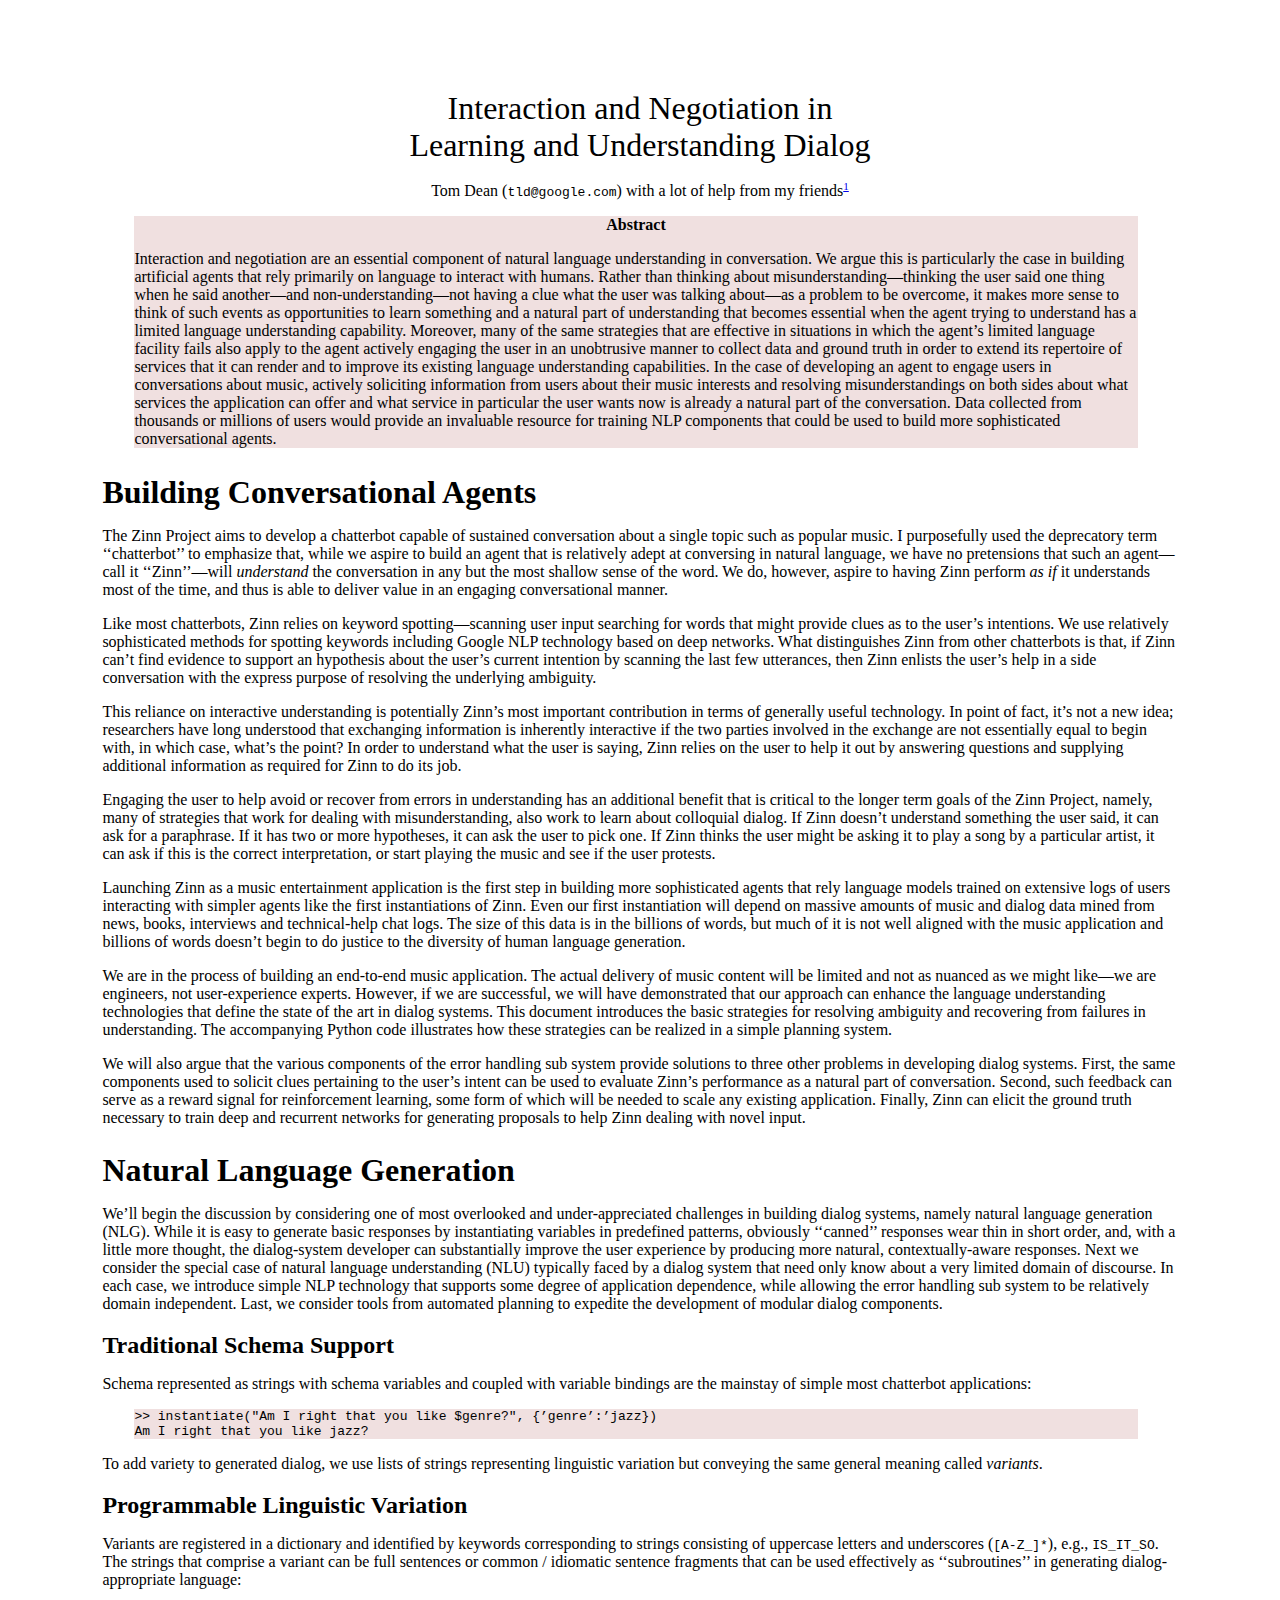
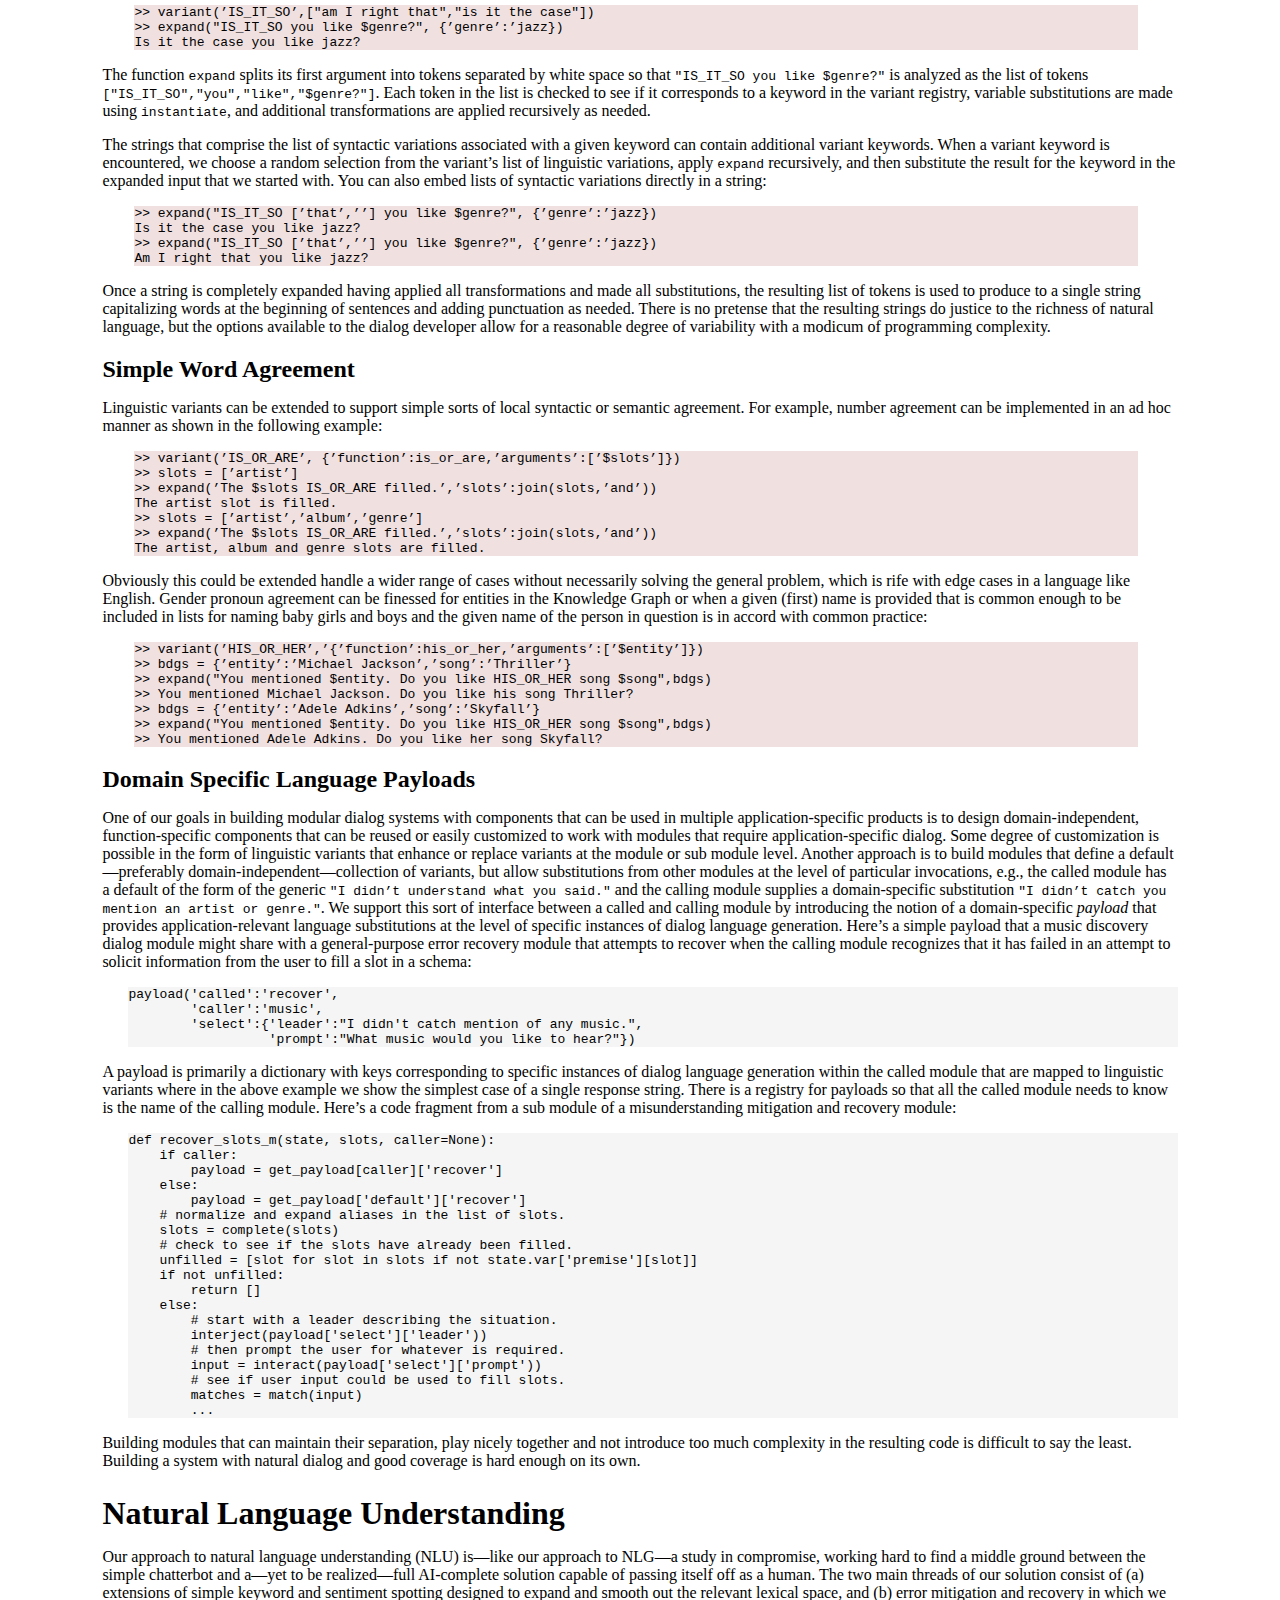
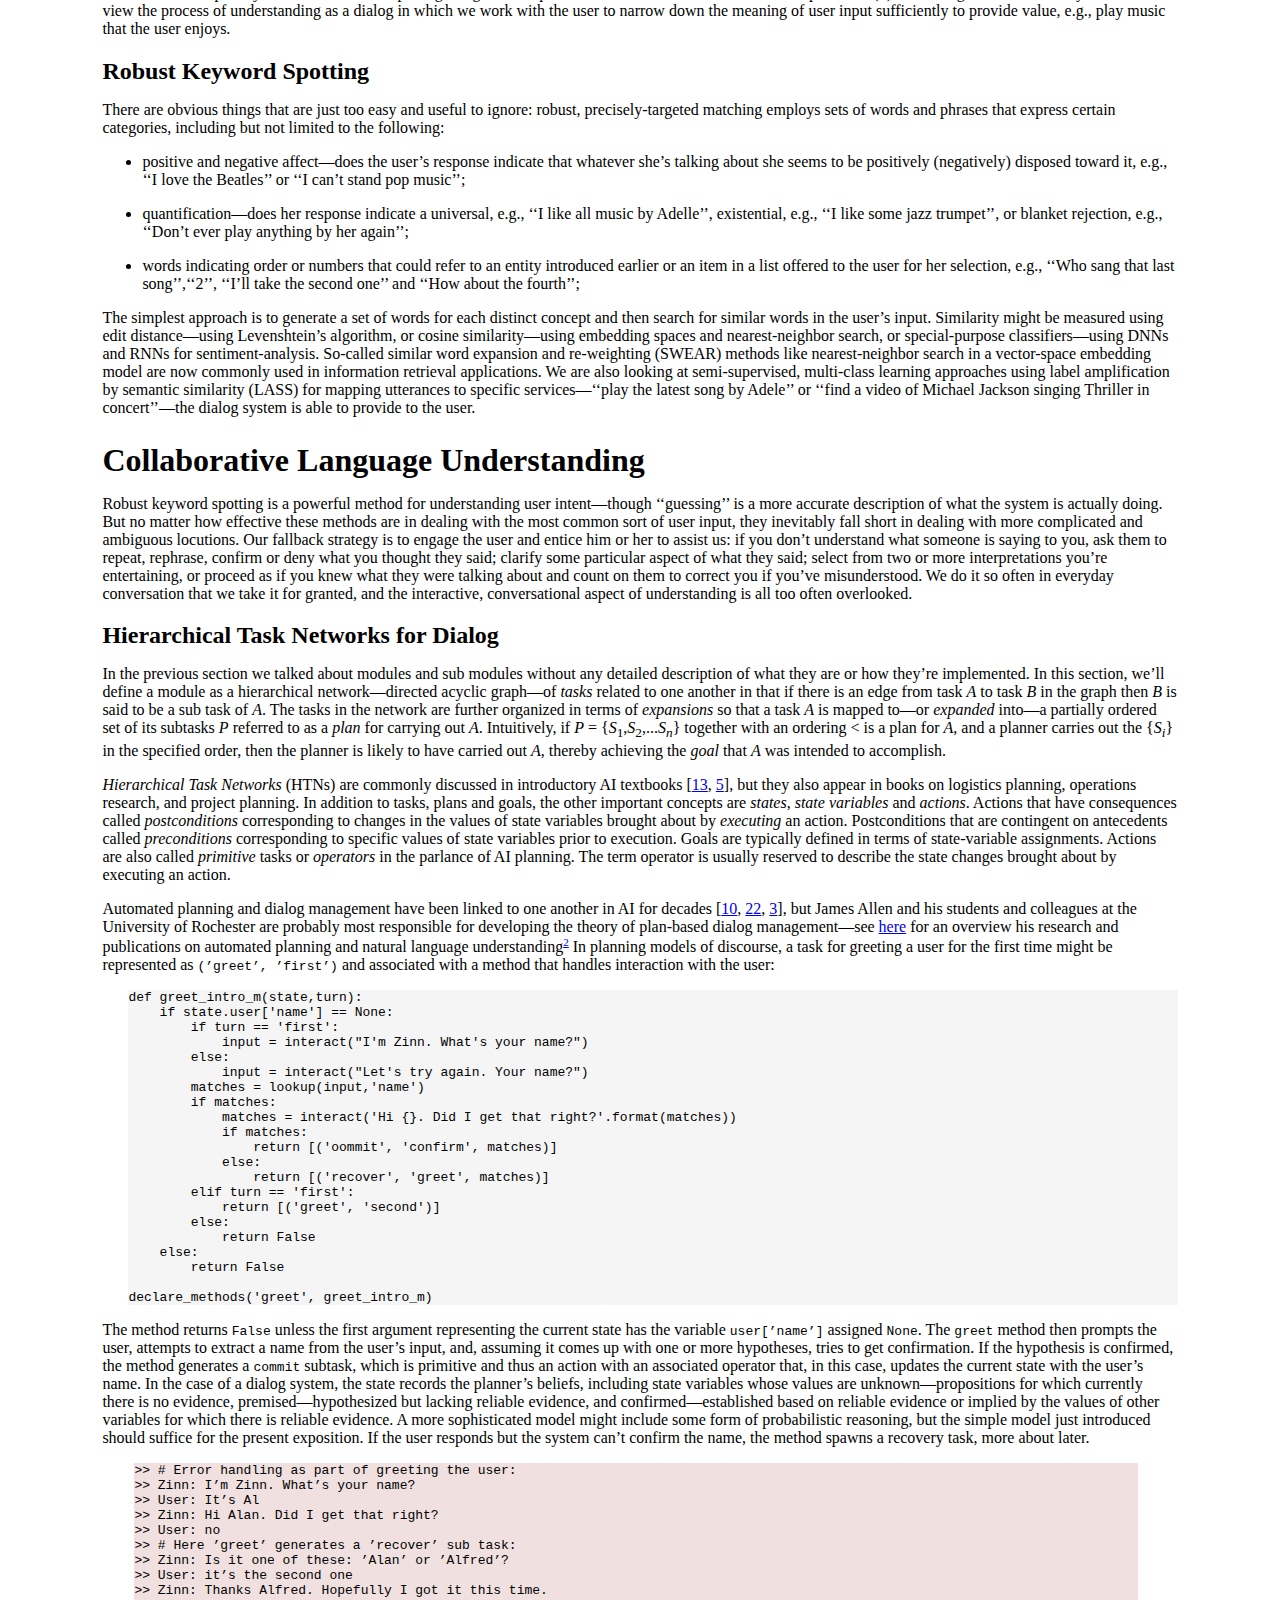
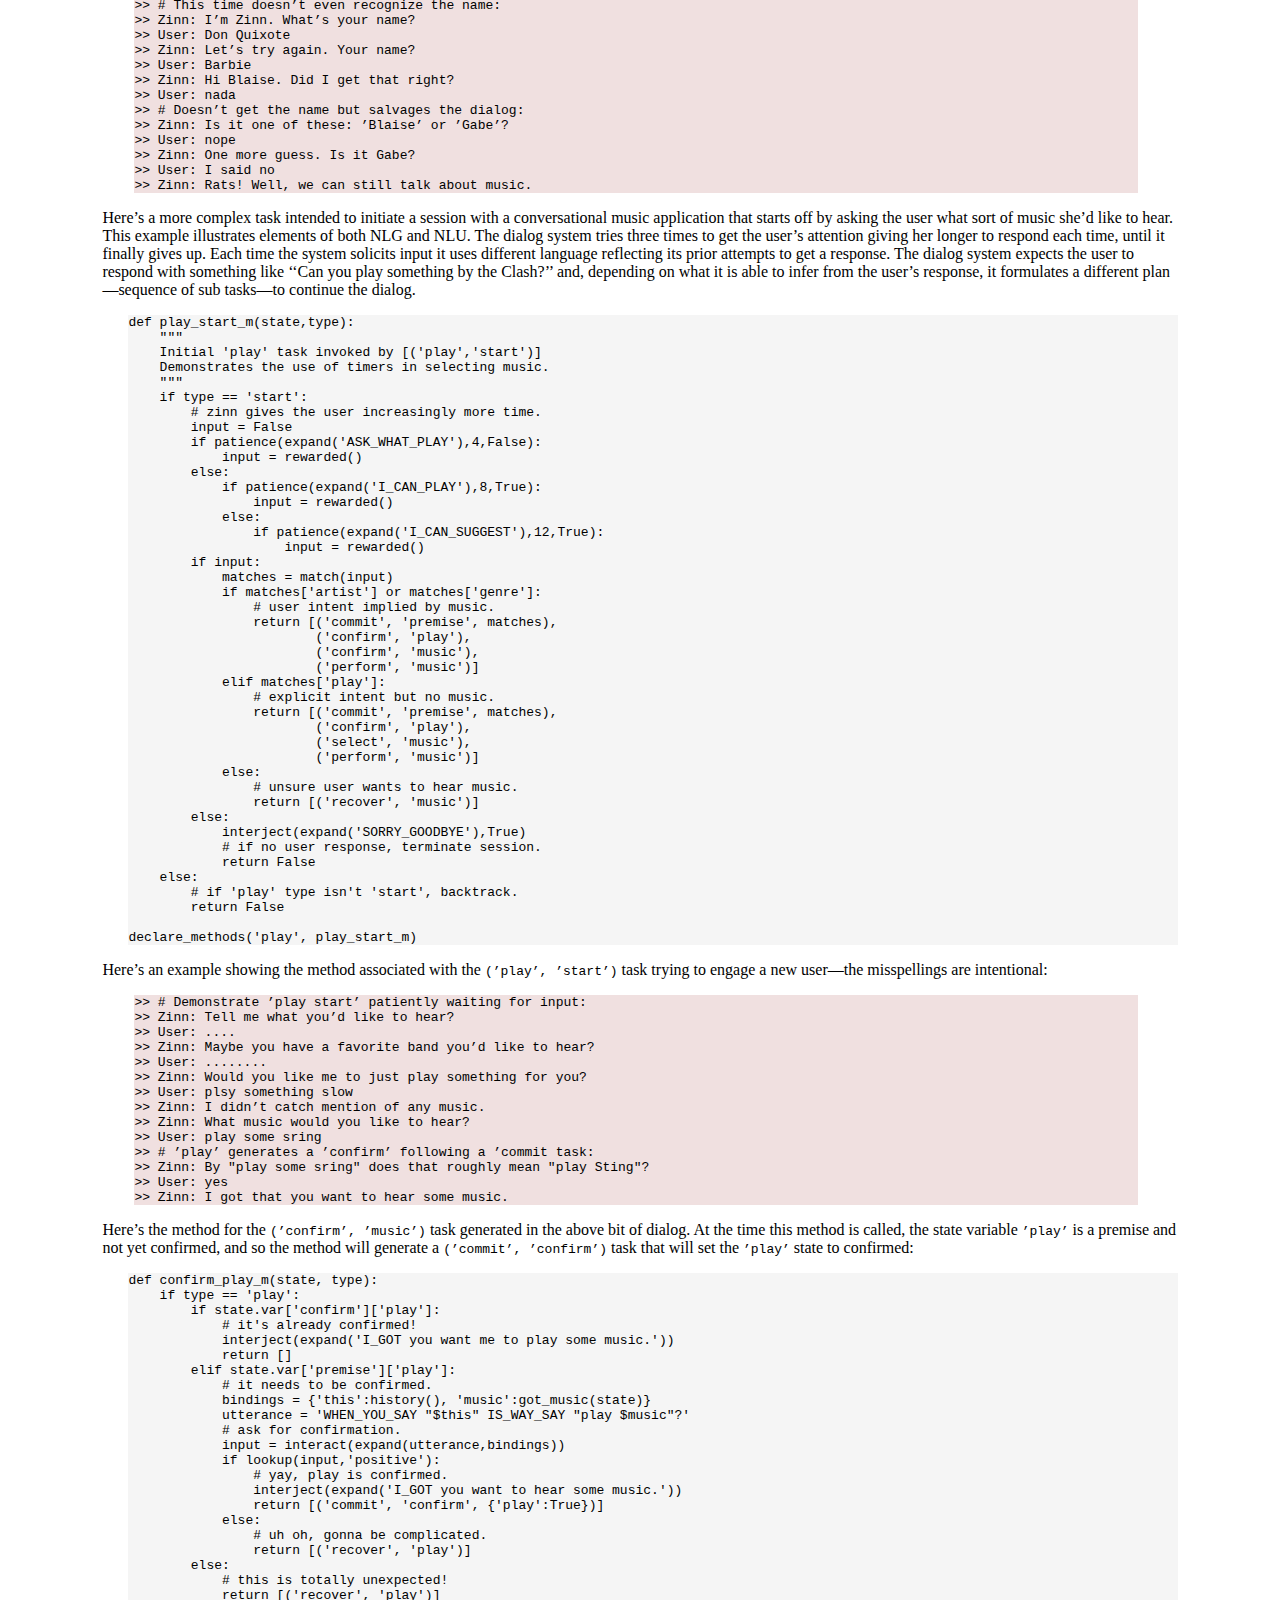
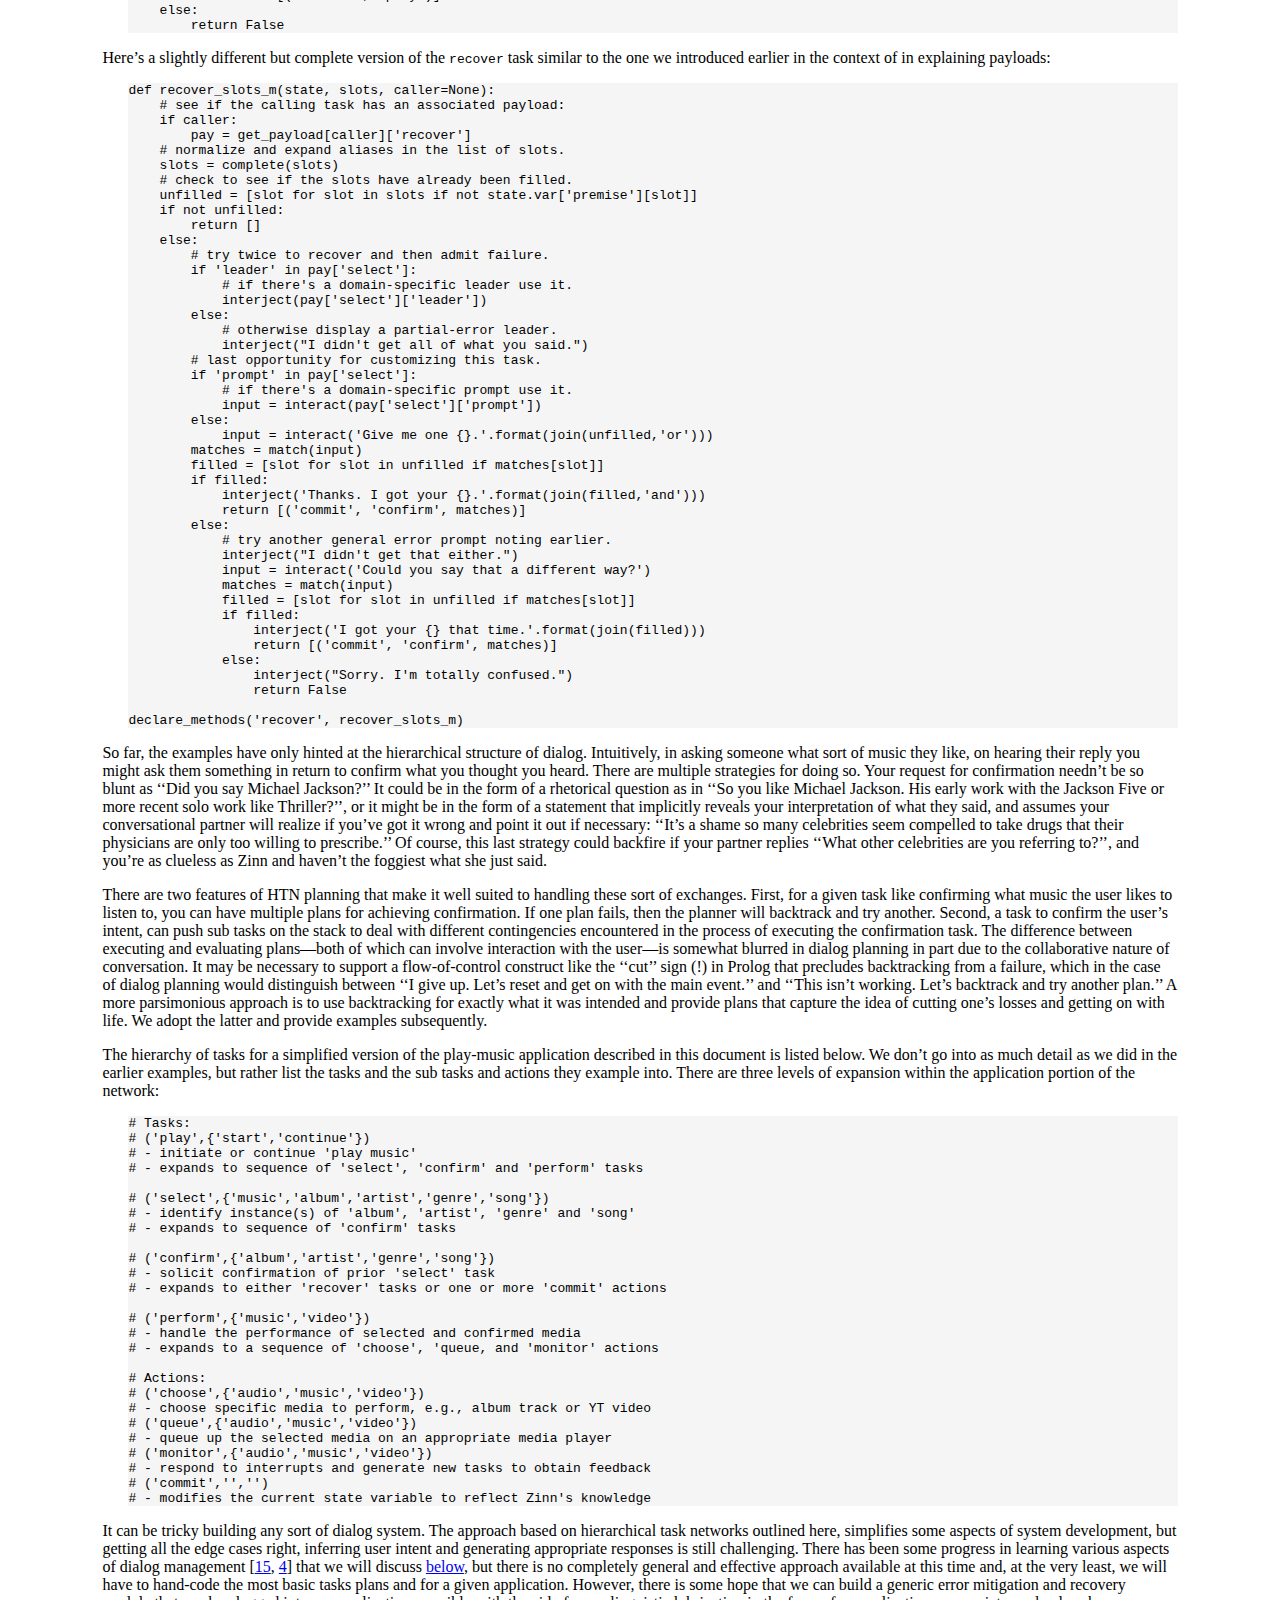
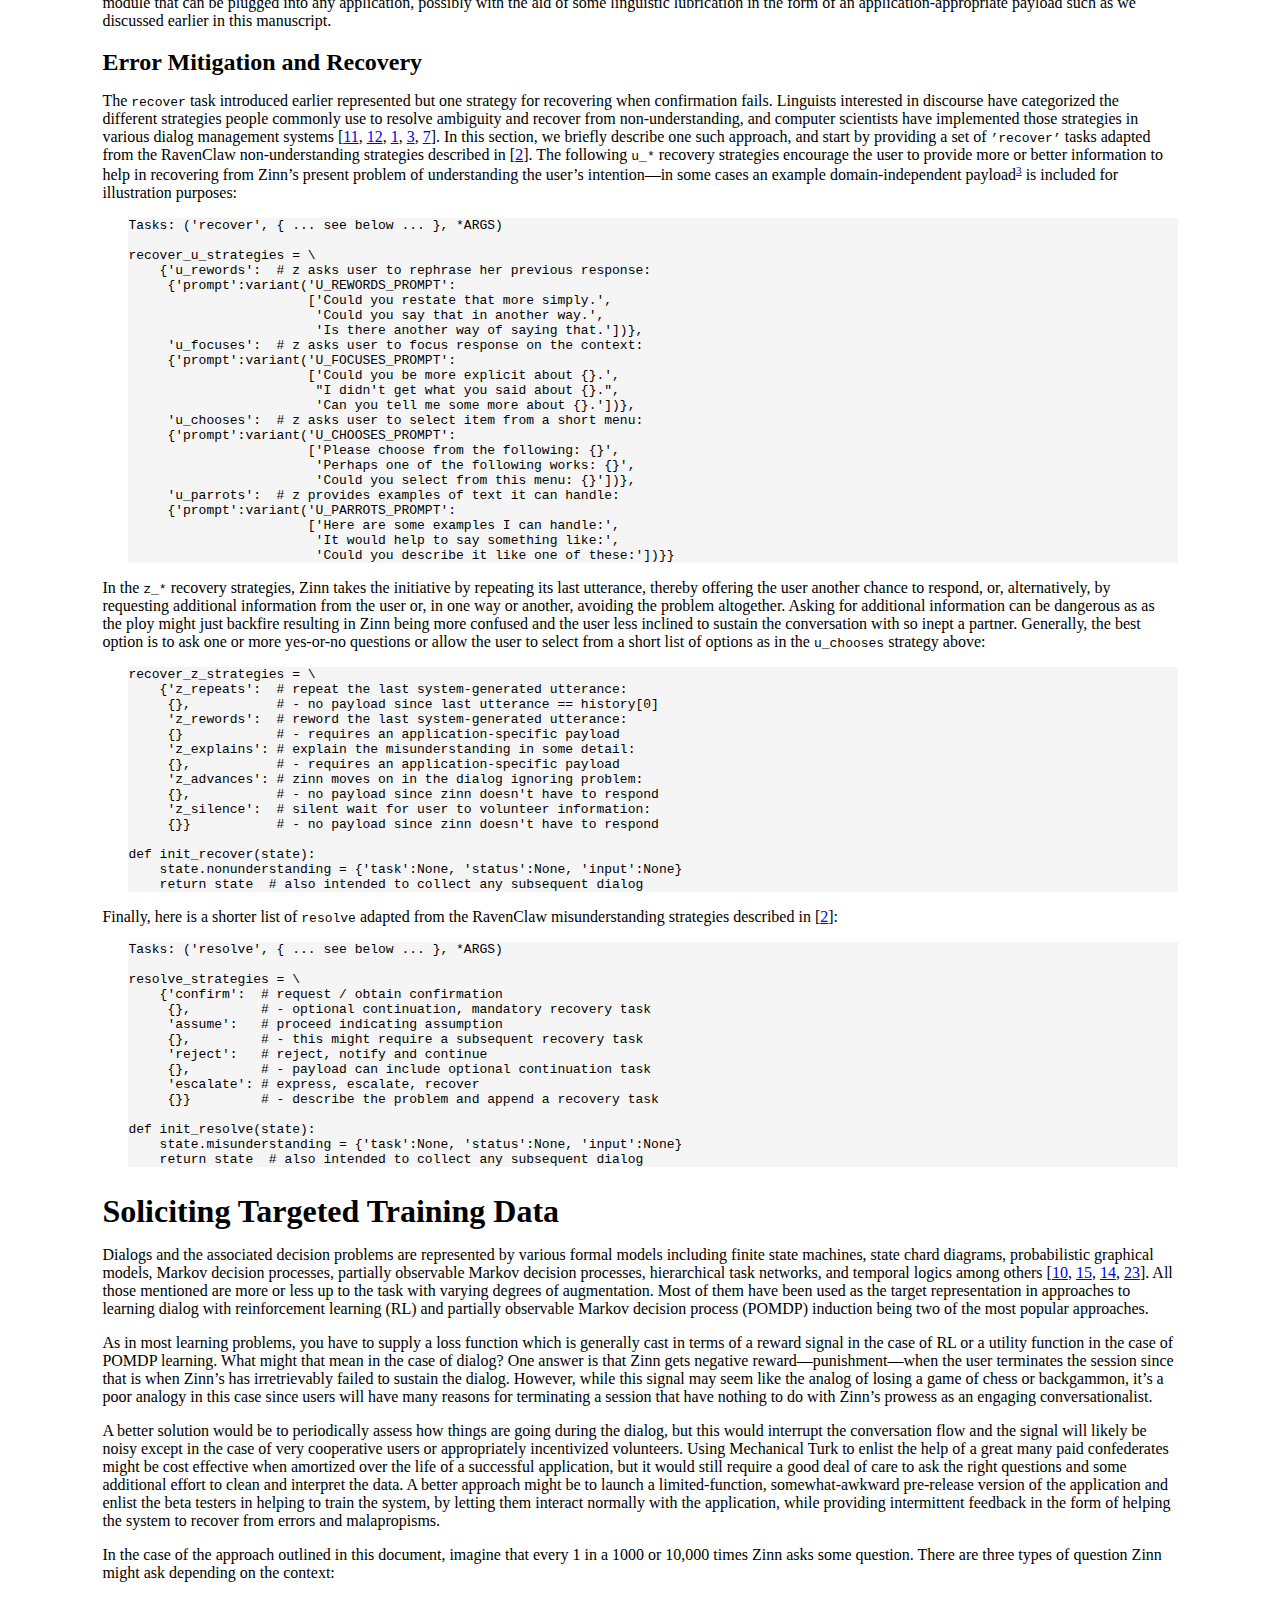
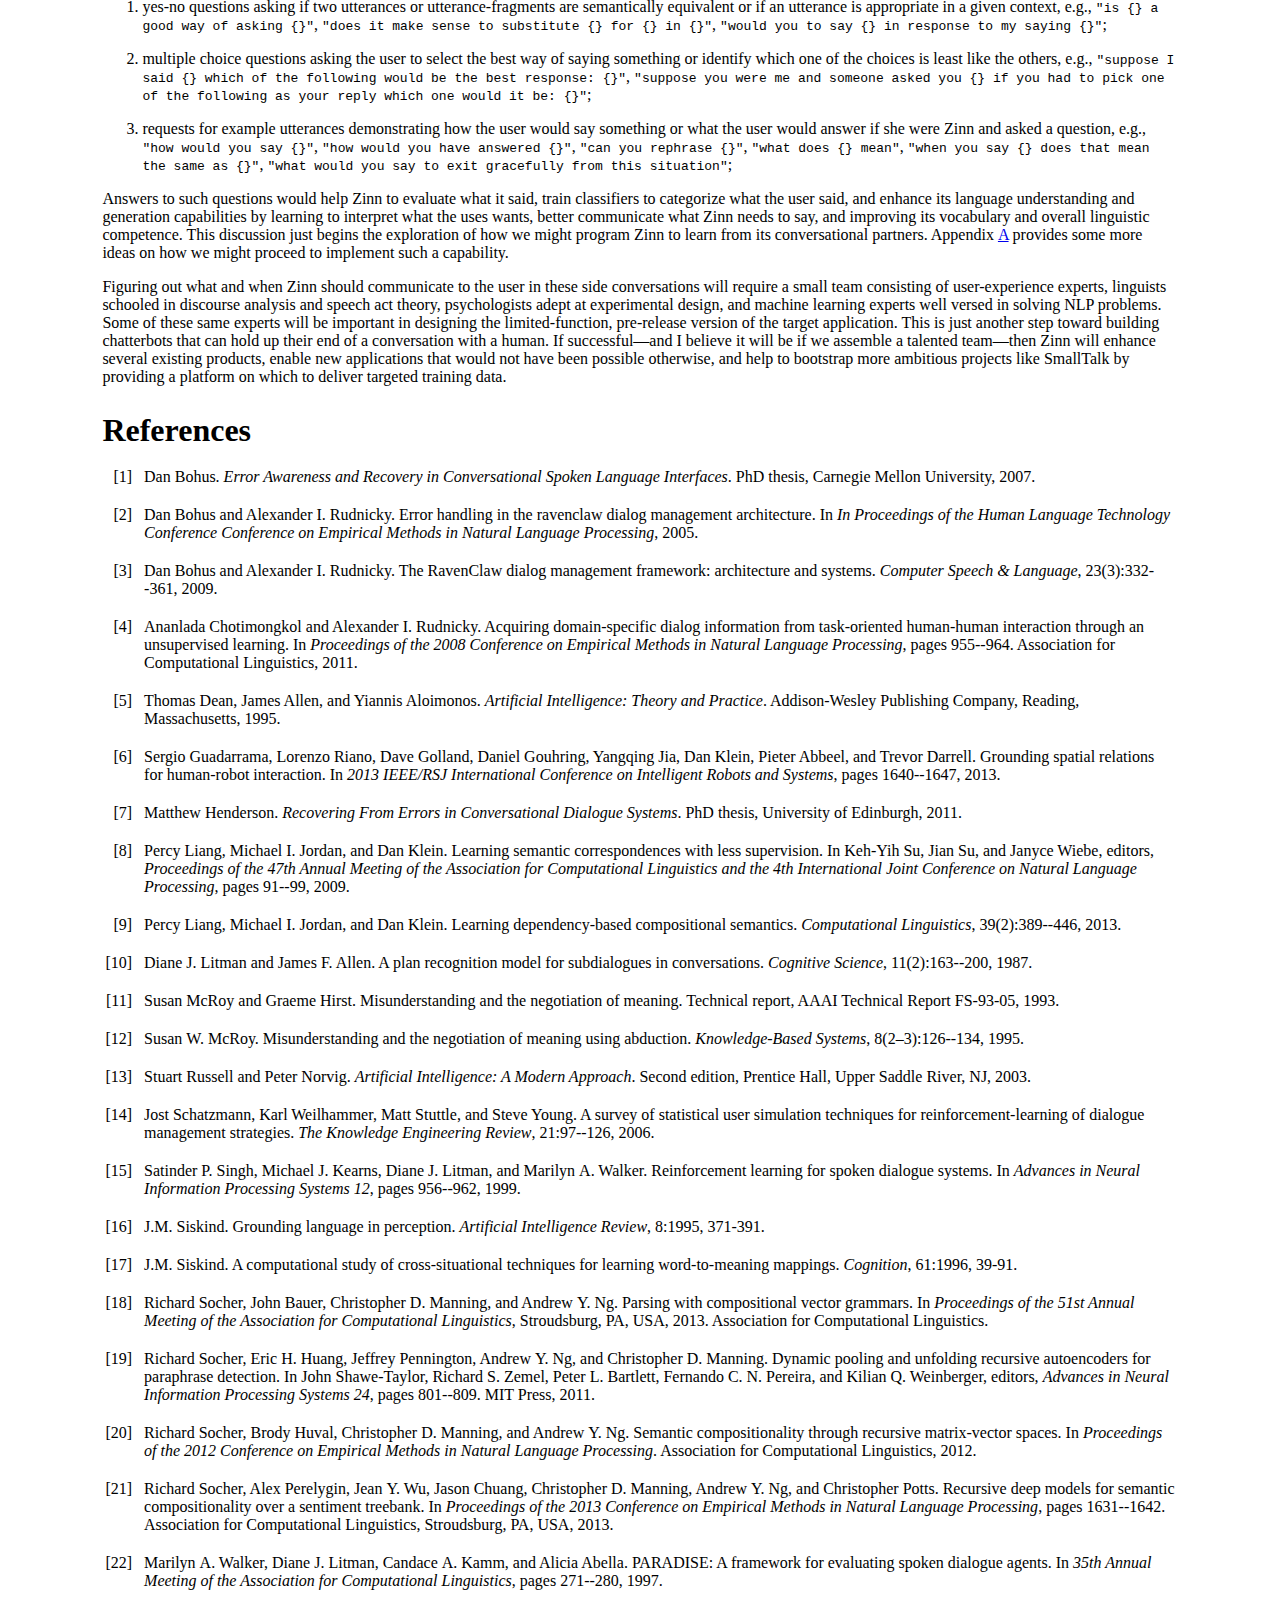
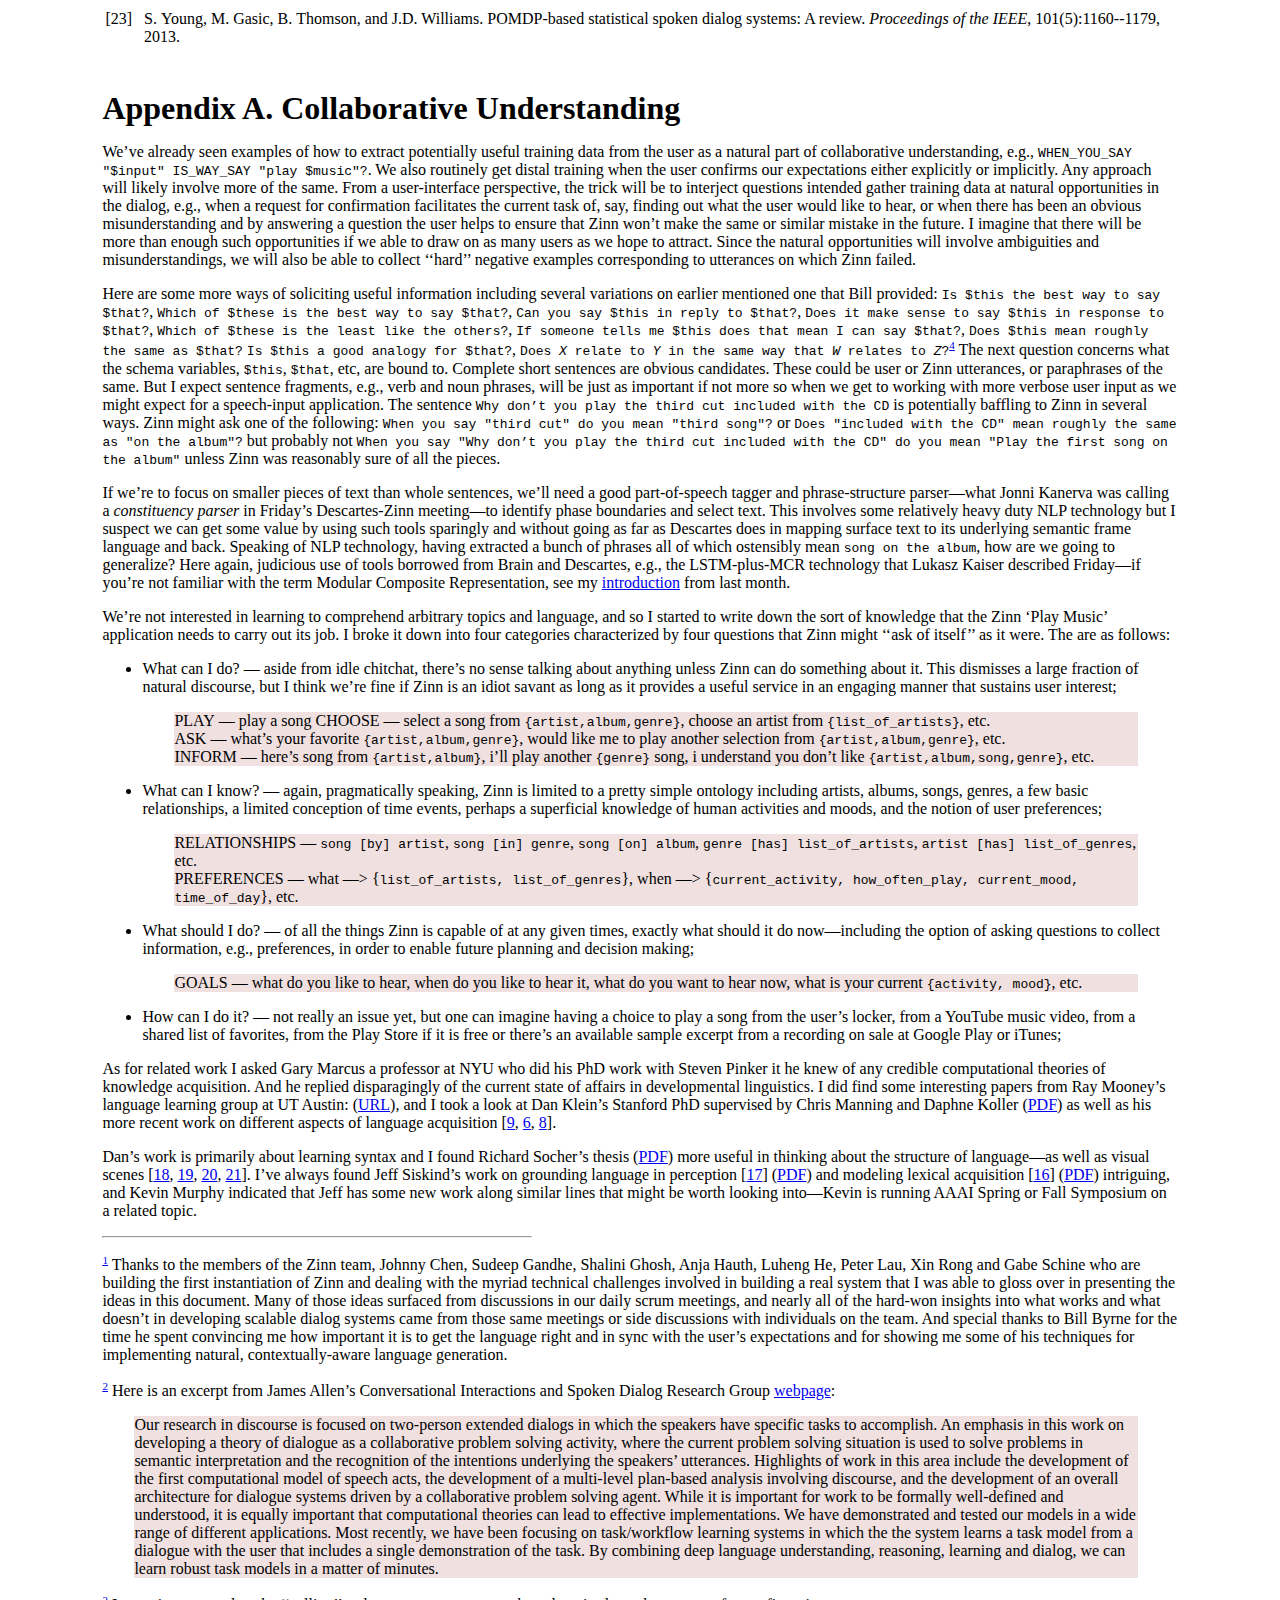
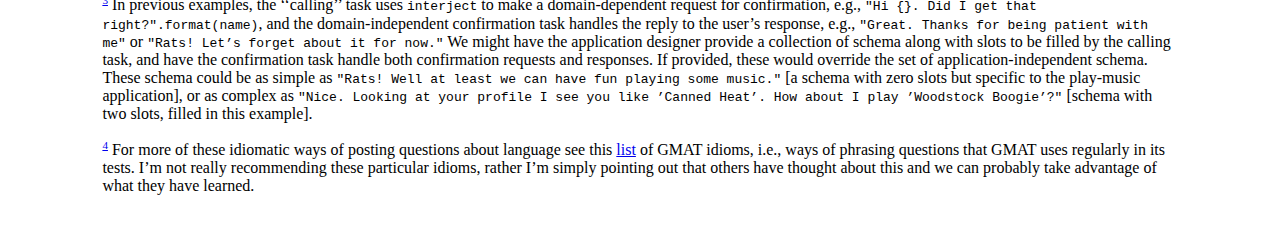
==== zanax_DOC.dir/index.html @ 30753ba1 "updating documentation files" ====
<!doctype html public "-//W3C//DTD HTML 4.01 Transitional//EN" "http://www.w3.org/TR/html4/loose.dtd">
<html>
<!--

Generated from index.tex by tex2page, v 20130325
(running on Racket 5.92, :unix), 
(c) Dorai Sitaram, 
http://www.ccs.neu.edu/~dorai/tex2page/index.html

-->
<head>
<meta http-equiv="content-type" content="text/html; charset=UTF-8">
<title>
Interaction and Negotiation inLearning and Understanding Dialog
</title>
<link rel="stylesheet" type="text/css" href="index.css" title=default>
<meta name=robots content="index,follow">
</head>
<body>
<div id=slidetitle>
<div align=right class=navigation></div>
<p>


</p>
<p>
</p>
<p>


</p>
<p>
</p>
<p>
</p>
<p>



</p>
<p>









</p>
<p>



</p>
<p>




</p>
<p>



</p>
<p>
<script src="http://www.apple.com/library/quicktime/scripts/ac_quicktime.js" 
   language="JavaScript" type="text/javascript"></script>
<script src="http://www.apple.com/library/quicktime/scripts/qtp_library.js"
   language="JavaScript" type="text/javascript"></script>
</p>
<p>
</p>
<p>
</p>
<p>
</p>
<p>
</p>
<p>
</p>
<p>
</p>
<h1 class=title>Interaction and Negotiation in<br>Learning and Understanding Dialog</h1>
<p></p>
<div align=center>
Tom Dean (<tt>tld@google.com</tt>) with a lot of help from my friends<a name="node_call_footnote_Temp_1"></a><sup><small><a href="#node_footnote_Temp_1">1</a></small></sup><p></p>
</div>
<p></p>
<p>
</p>
<blockquote><div align=center>&nbsp;<strong>Abstract</strong>&nbsp;</div>
<p>
Interaction and negotiation are an essential component of natural language understanding in conversation. We argue this is particularly the case in building artificial agents that rely primarily on language to interact with humans. Rather than thinking about misunderstanding&#8212;thinking the user said one thing when he said another&#8212;and non-understanding&#8212;not having a clue what the user was talking about&#8212;as a problem to be overcome, it makes more sense to think of such events as opportunities to learn something and a natural part of understanding that becomes essential when the agent trying to understand has a limited language understanding capability. Moreover, many of the same strategies that are effective in situations in which the agent&rsquo;s limited language facility fails also apply to the agent actively engaging the user in an unobtrusive manner to collect data and ground truth in order to extend its repertoire of services that it can render and to improve its existing language understanding capabilities. In the case of developing an agent to engage users in conversations about music, actively soliciting information from users about their music interests and resolving misunderstandings on both sides about what services the application can offer and what service in particular the user wants now is already a natural part of the conversation. Data collected from thousands or millions of users would provide an invaluable resource for training NLP components that could be used to build more sophisticated conversational agents.
</p>
</blockquote><p>
</p>
<a name="node_sec_Temp_2"></a>
<h1 class=section>Building Conversational Agents</h1>
<p>The Zinn Project aims to develop a chatterbot capable of sustained conversation about a single topic such as popular music. I purposefully used the deprecatory term &lsquo;&lsquo;chatterbot&rsquo;&rsquo; to emphasize that, while we aspire to build an agent that is relatively adept at conversing in natural language, we have no pretensions that such an agent&#8212;call it &lsquo;&lsquo;Zinn&rsquo;&rsquo;&#8212;will <i>understand</i> the conversation in any but the most shallow sense of the word. We do, however, aspire to having Zinn perform <i>as if</i> it understands most of the time, and thus is able to deliver value in an engaging conversational manner. </p>
<p>
Like most chatterbots, Zinn relies on keyword spotting&#8212;scanning user input searching for words that might provide clues as to the user&rsquo;s intentions.  We use relatively sophisticated methods for spotting keywords including Google NLP technology based on deep networks.  What distinguishes Zinn from other chatterbots is that, if Zinn can&rsquo;t find evidence to support an hypothesis about the user&rsquo;s current intention by scanning the last few utterances, then Zinn enlists the user&rsquo;s help in a side conversation with the express purpose of resolving the underlying ambiguity. </p>
<p>
This reliance on interactive understanding is potentially Zinn&rsquo;s most important contribution in terms of generally useful technology.  In point of fact, it&rsquo;s not a new idea; researchers have long understood that exchanging information is inherently interactive if the two parties involved in the exchange are not essentially equal to begin with, in which case, what&rsquo;s the point?  In order to understand what the user is saying, Zinn relies on the user to help it out by answering questions and supplying additional information as required for Zinn to do its job.  </p>
<p>
Engaging the user to help avoid or recover from errors in understanding has an additional benefit that is critical to the longer term goals of the Zinn Project, namely, many of strategies that work for dealing with misunderstanding, also work to learn about colloquial dialog. If Zinn doesn&rsquo;t understand something the user said, it can ask for a paraphrase. If it has two or more hypotheses, it can ask the user to pick one. If Zinn thinks the user might be asking it to play a song by a particular artist, it can ask if this is the correct interpretation, or start playing the music and see if the user protests.</p>
<p>
Launching Zinn as a music entertainment application is the first step in building more sophisticated agents that rely language models trained on extensive logs of users interacting with simpler agents like the first instantiations of Zinn. Even our first instantiation will depend on massive amounts of music and dialog data mined from news, books, interviews and technical-help chat logs. The size of this data is in the billions of words, but much of it is not well aligned with the music application and billions of words doesn&rsquo;t begin to do justice to the diversity of human language generation. </p>
<p>
We are in the process of building an end-to-end music application. The actual delivery of music content will be limited and not as nuanced as we might like&#8212;we are engineers, not user-experience experts. However, if we are successful, we will have demonstrated that our approach can enhance the language understanding technologies that define the state of the art in dialog systems. This document introduces the basic strategies for resolving ambiguity and recovering from failures in understanding. The accompanying Python code illustrates how these strategies can be realized in a simple planning system. </p>
<p>
We will also argue that the various components of the error handling sub system provide solutions to three other problems in developing dialog systems. First, the same components used to solicit clues pertaining to the user&rsquo;s intent can be used to evaluate Zinn&rsquo;s performance as a natural part of conversation. Second, such feedback can serve as a reward signal for reinforcement learning, some form of which will be needed to scale any existing application. Finally, Zinn can elicit the ground truth necessary to train deep and recurrent networks for generating proposals to help Zinn dealing with novel input.</p>
<p>
</p>
<a name="node_sec_Temp_3"></a>
<h1 class=section>Natural Language Generation</h1>
<p>We&rsquo;ll begin the discussion by considering one of most overlooked and under-appreciated challenges in building dialog systems, namely natural language generation (NLG). While it is easy to generate basic responses by instantiating variables in predefined patterns, obviously &lsquo;&lsquo;canned&rsquo;&rsquo; responses wear thin in short order, and, with a little more thought, the dialog-system developer can substantially improve the user experience by producing more natural, contextually-aware responses. Next we consider the special case of natural language understanding (NLU) typically faced by a dialog system that need only know about a very limited domain of discourse. In each case, we introduce simple NLP technology that supports some degree of application dependence, while allowing the error handling sub system to be relatively domain independent. Last, we consider tools from automated planning to expedite the development of modular dialog components. </p>
<p>
</p>
<a name="node_sec_Temp_4"></a>
<h2 class=section>Traditional Schema Support</h2>
<p>Schema represented as strings with schema variables and coupled with variable bindings are the mainstay of simple most chatterbot applications:</p>
<p>
</p>
<blockquote> <tt>&gt;&gt; instantiate(&quot;Am I right that you like $genre?&quot;, {&rsquo;genre&rsquo;:&rsquo;jazz})<br>
Am I right that you like jazz?<br>
</tt></blockquote><p>
To add variety to generated dialog, we use lists of strings representing linguistic variation but conveying the same general meaning called <i>variants</i>.</p>
<p>
</p>
<a name="node_sec_Temp_5"></a>
<h2 class=section>Programmable Linguistic Variation</h2>
<p>Variants are registered in a dictionary and identified by keywords corresponding to strings consisting of uppercase letters and underscores (<tt>[A-Z_]*</tt>), e.g., <tt>IS_IT_SO</tt>.
The strings that comprise a variant can be full sentences or common / idiomatic sentence fragments that can be used effectively as &lsquo;&lsquo;subroutines&rsquo;&rsquo; in generating dialog-appropriate language:</p>
<p>
</p>
<blockquote> <tt>&gt;&gt; variant(&rsquo;IS_IT_SO&rsquo;,[&quot;am I right that&quot;,&quot;is it the case&quot;])<br>
&gt;&gt; expand(&quot;IS_IT_SO you like $genre?&quot;, {&rsquo;genre&rsquo;:&rsquo;jazz})<br>
Is it the case you like jazz?<br>
</tt></blockquote><p>
The function <tt>expand</tt> splits its first argument into tokens separated by white space so that <tt>&quot;IS_IT_SO you like $genre?&quot;</tt> is analyzed as the list of tokens <tt>[&quot;IS_IT_SO&quot;,&quot;you&quot;,&quot;like&quot;,&quot;$genre?&quot;]</tt>. Each token in the list is checked to see if it corresponds to a keyword in the variant registry, variable substitutions are made using <tt>instantiate</tt>, and additional transformations are applied recursively as needed.</p>
<p>
The strings that comprise the list of syntactic variations associated with a given keyword can contain additional variant keywords. When a variant keyword is encountered, we choose a random selection from the variant&rsquo;s list of linguistic variations, apply <tt>expand</tt> recursively, and then substitute the result for the keyword in the expanded input that we started with.  You can also embed lists of syntactic variations directly in a string:</p>
<p>
</p>
<blockquote> <tt>&gt;&gt; expand(&quot;IS_IT_SO [&rsquo;that&rsquo;,&rsquo;&rsquo;] you like $genre?&quot;, {&rsquo;genre&rsquo;:&rsquo;jazz})<br>
Is it the case you like jazz?<br>
&gt;&gt; expand(&quot;IS_IT_SO [&rsquo;that&rsquo;,&rsquo;&rsquo;] you like $genre?&quot;, {&rsquo;genre&rsquo;:&rsquo;jazz})<br>
Am I right that you like jazz?<br>
</tt></blockquote><p>
Once a string is completely expanded having applied all transformations and made all substitutions, the resulting list of tokens is used to produce to a single string capitalizing words at the beginning of sentences and adding punctuation as needed. 
There is no pretense that the resulting strings do justice to the richness of natural language, but the options available to the dialog developer allow for a reasonable degree of variability with a modicum of programming complexity. </p>
<p>
</p>
<a name="node_sec_Temp_6"></a>
<h2 class=section>Simple Word Agreement</h2>
<p>Linguistic variants can be extended to support simple sorts of local syntactic or semantic agreement. For example, number agreement can be implemented in an ad hoc manner as shown in the following example:</p>
<p>
</p>
<blockquote> <tt>&gt;&gt; variant(&rsquo;IS_OR_ARE&rsquo;, {&rsquo;function&rsquo;:is_or_are,&rsquo;arguments&rsquo;:[&rsquo;$slots&rsquo;]})<br>
&gt;&gt; slots = [&rsquo;artist&rsquo;]<br>
&gt;&gt; expand(&rsquo;The $slots IS_OR_ARE filled.&rsquo;,&rsquo;slots&rsquo;:join(slots,&rsquo;and&rsquo;))<br>
The artist slot is filled.<br>
&gt;&gt; slots = [&rsquo;artist&rsquo;,&rsquo;album&rsquo;,&rsquo;genre&rsquo;]<br>
&gt;&gt; expand(&rsquo;The $slots IS_OR_ARE filled.&rsquo;,&rsquo;slots&rsquo;:join(slots,&rsquo;and&rsquo;))<br>
The artist, album and genre slots are filled.<br>
</tt></blockquote><p>
Obviously this could be extended handle a wider range of cases without necessarily solving the general problem, which is rife with edge cases in a language like English. Gender pronoun agreement can be finessed for entities in the Knowledge Graph or when a given (first) name is provided that is common enough to be included in lists for naming baby girls and boys and the given name of the person in question is in accord with common practice:</p>
<p>
</p>
<blockquote> <tt>&gt;&gt; variant(&rsquo;HIS_OR_HER&rsquo;,&rsquo;{&rsquo;function&rsquo;:his_or_her,&rsquo;arguments&rsquo;:[&rsquo;$entity&rsquo;]})<br>
&gt;&gt; bdgs = {&rsquo;entity&rsquo;:&rsquo;Michael Jackson&rsquo;,&rsquo;song&rsquo;:&rsquo;Thriller&rsquo;}<br>
&gt;&gt; expand(&quot;You mentioned $entity. Do you like HIS_OR_HER song $song&quot;,bdgs)<br>
&gt;&gt; You mentioned Michael Jackson. Do you like his song Thriller?<br>
&gt;&gt; bdgs = {&rsquo;entity&rsquo;:&rsquo;Adele Adkins&rsquo;,&rsquo;song&rsquo;:&rsquo;Skyfall&rsquo;}<br>
&gt;&gt; expand(&quot;You mentioned $entity. Do you like HIS_OR_HER song $song&quot;,bdgs)<br>
&gt;&gt; You mentioned Adele Adkins. Do you like her song Skyfall?<br>
</tt></blockquote><p>
</p>
<a name="node_sec_Temp_7"></a>
<h2 class=section>Domain Specific Language Payloads</h2>
<p>One of our goals in building modular dialog systems with components that can be used in multiple application-specific products is to design domain-independent, function-specific components that can be reused or easily customized to work with modules that require application-specific dialog.  Some degree of customization is possible in the form of linguistic variants that enhance or replace variants at the module or sub module level. Another approach is to build modules that define a default&#8212;preferably domain-independent&#8212;collection of variants, but allow substitutions from other modules at the level of particular invocations, e.g., the called module has a default of the form of the generic <tt>&quot;I didn&rsquo;t understand what you said.&quot;</tt> and the calling module supplies a domain-specific substitution <tt>&quot;I didn&rsquo;t catch you mention an artist or genre.&quot;</tt>.
We support this sort of interface between a called and calling module by introducing the notion of a domain-specific <i>payload</i> that provides application-relevant language substitutions at the level of specific instances of dialog language generation. Here&rsquo;s a simple payload that a music discovery dialog module might share with a general-purpose error recovery module that attempts to recover when the calling module recognizes that it has failed in an attempt to solicit information from the user to fill a slot in a schema: 
</p>
<pre class=verbatim>payload('called':'recover',
        'caller':'music',
        'select':{'leader':&quot;I didn't catch mention of any music.&quot;,
                  'prompt':&quot;What music would you like to hear?&quot;})
</pre><p>
A payload is primarily a dictionary with keys corresponding to specific instances of dialog language generation within the called module that are mapped to linguistic variants where in the above example we show the simplest case of a single response string. There is a registry for payloads so that all the called module needs to know is the name of the calling module. Here&rsquo;s a code fragment from a sub module of a misunderstanding mitigation and recovery module:
</p>
<pre class=verbatim>def recover_slots_m(state, slots, caller=None):
    if caller:
        payload = get_payload[caller]['recover']
    else:
        payload = get_payload['default']['recover']
    # normalize and expand aliases in the list of slots.
    slots = complete(slots)
    # check to see if the slots have already been filled. 
    unfilled = [slot for slot in slots if not state.var['premise'][slot]]
    if not unfilled:
        return []
    else:
        # start with a leader describing the situation.
        interject(payload['select']['leader'))
        # then prompt the user for whatever is required.
        input = interact(payload['select']['prompt'))
        # see if user input could be used to fill slots.
        matches = match(input)
        ...
</pre><p>
Building modules that can maintain their separation, play nicely together and not introduce too much complexity in the resulting code is difficult to say the least. Building a system with natural dialog and good coverage is hard enough on its own. </p>
<p>
</p>
<a name="node_sec_Temp_8"></a>
<h1 class=section>Natural Language Understanding</h1>
<p>Our approach to natural language understanding (NLU) is&#8212;like our approach to NLG&#8212;a study in compromise, working hard to find a middle ground between the simple chatterbot and a&#8212;yet to be realized&#8212;full AI-complete solution capable of passing itself off as a human. The two main threads of our solution consist of (a) extensions of simple keyword and sentiment spotting designed to expand and smooth out the relevant lexical space, and (b) error mitigation and recovery in which we view the process of understanding as a dialog in which we work with the user to narrow down the meaning of user input sufficiently to provide value, e.g., play music that the user enjoys.</p>
<p>
</p>
<a name="node_sec_Temp_9"></a>
<h2 class=section>Robust Keyword Spotting</h2>
<p>There are obvious things that are just too easy and useful to ignore: robust, precisely-targeted matching employs sets of words and phrases that express certain categories, including but not limited to the following:
</p>
<ul>
<li><p>positive and negative affect&#8212;does the user&rsquo;s response indicate that whatever she&rsquo;s talking about she seems to be positively (negatively) disposed toward it, e.g., &lsquo;&lsquo;I love the Beatles&rsquo;&rsquo; or &lsquo;&lsquo;I can&rsquo;t stand pop music&rsquo;&rsquo;;
</p>
<li><p>quantification&#8212;does her response indicate a universal, e.g., &lsquo;&lsquo;I like all music by Adelle&rsquo;&rsquo;, existential, e.g., &lsquo;&lsquo;I like some jazz trumpet&rsquo;&rsquo;, or blanket rejection, e.g., &lsquo;&lsquo;Don&rsquo;t ever play anything by her again&rsquo;&rsquo;;
</p>
<li><p>words indicating order or numbers that could refer to an entity introduced earlier or an item in a list offered to the user for her selection, e.g., &lsquo;&lsquo;Who sang that last song&rsquo;&rsquo;,&lsquo;&lsquo;2&rsquo;&rsquo;, &lsquo;&lsquo;I&rsquo;ll take the second one&rsquo;&rsquo; and &lsquo;&lsquo;How about the fourth&rsquo;&rsquo;;
</p>
</ul><p>
The simplest approach is to generate a set of words for each distinct concept and then search for similar words in the user&rsquo;s input. Similarity might be measured using edit distance&#8212;using Levenshtein&rsquo;s algorithm, or cosine similarity&#8212;using embedding spaces and nearest-neighbor search, or special-purpose classifiers&#8212;using DNNs and RNNs for sentiment-analysis. So-called similar word expansion and re-weighting (SWEAR) methods like nearest-neighbor search in a vector-space embedding model are now commonly used in information retrieval applications. We are also looking at semi-supervised, multi-class learning approaches using label amplification by semantic similarity (LASS) for mapping utterances to specific services&#8212;&lsquo;&lsquo;play the latest song by Adele&rsquo;&rsquo; or &lsquo;&lsquo;find a video of Michael Jackson singing Thriller in concert&rsquo;&rsquo;&#8212;the dialog system is able to provide to the user. </p>
<p>
</p>
<a name="node_sec_Temp_10"></a>
<h1 class=section>Collaborative Language Understanding</h1>
<p>Robust keyword spotting is a powerful method for understanding user intent&#8212;though &lsquo;&lsquo;guessing&rsquo;&rsquo; is a more accurate description of what the system is actually doing. But no matter how effective these methods are in dealing with the most common sort of user input, they inevitably fall short in dealing with more complicated and ambiguous locutions. Our fallback strategy is to engage the user and entice him or her to assist us: if you don&rsquo;t understand what someone is saying to you, ask them to repeat, rephrase, confirm or deny what you thought they said; clarify some particular aspect of what they said; select from two or more interpretations you&rsquo;re entertaining, or proceed as if you knew what they were talking about and count on them to correct you if you&rsquo;ve misunderstood. We do it so often in everyday conversation that we take it for granted, and the interactive, conversational aspect of understanding is all too often overlooked.</p>
<p>
</p>
<a name="node_sec_Temp_11"></a>
<h2 class=section>Hierarchical Task Networks for Dialog</h2>
<p>In the previous section we talked about modules and sub modules without any detailed description of what they are or how they&rsquo;re implemented. In this section, we&rsquo;ll define a module as a hierarchical network&#8212;directed acyclic graph&#8212;of <i>tasks</i> related to one another in that if there is an edge from task <em>A</em> to task <em>B</em> in the graph then <em>B</em> is said to be a sub task of <em>A</em>. The tasks in the network are further organized in terms of <i>expansions</i> so that a task <em>A</em> is mapped to&#8212;or <i>expanded</i> into&#8212;a partially ordered set of its subtasks <em>P</em> referred to as a <i>plan</i> for carrying out <em>A</em>. Intuitively, if <em>P</em>  =  {<em>S</em><sub>1</sub>,<em>S</em><sub>2</sub>,...<em>S</em><sub><em>n</em></sub>} together with an ordering &lt; is a plan for <em>A</em>, and a planner carries out the {<em>S</em><sub><em>i</em></sub>} in the specified order, then the planner is likely to have carried out <em>A</em>, thereby achieving the <i>goal</i> that <em>A</em> was intended to accomplish.  </p>
<p>
<i>Hierarchical Task Networks</i> (HTNs) are commonly discussed in introductory AI textbooks&nbsp;[<a href="#node_bib_13">13</a>,&nbsp;<a href="#node_bib_5">5</a>], but they also appear in books on logistics planning, operations research, and project planning. In addition to tasks, plans and goals, the other important concepts are <i>states</i>, <i>state variables</i> and <i>actions</i>. Actions that have consequences called <i>postconditions</i> corresponding to changes in the values of state variables brought about by <i>executing</i> an action. Postconditions that are contingent on antecedents called <i>preconditions</i> corresponding to specific values of state variables prior to execution. Goals are typically defined in terms of state-variable assignments. Actions are also called <i>primitive</i> tasks or <i>operators</i> in the parlance of AI planning. The term operator is usually reserved to describe the state changes brought about by executing an action. </p>
<p>
Automated planning and dialog management have been linked to one another in AI for decades&nbsp;[<a href="#node_bib_10">10</a>,&nbsp;<a href="#node_bib_22">22</a>,&nbsp;<a href="#node_bib_3">3</a>], but James Allen and his students and colleagues at the University of Rochester are probably most responsible for developing the theory of plan-based dialog management&#8212;see&nbsp;<a href="http://www.cs.rochester.edu/~james/">here</a> for an overview his research and publications on automated planning and natural language understanding<a name="node_call_footnote_Temp_12"></a><sup><small><a href="#node_footnote_Temp_12">2</a></small></sup>
In planning models of discourse, a task for greeting a user for the first time might be represented as <tt>(&rsquo;greet&rsquo;, &rsquo;first&rsquo;)</tt> and associated with a method that handles interaction with the user:
<pre class=verbatim>def greet_intro_m(state,turn):
    if state.user['name'] == None:
        if turn == 'first':
            input = interact(&quot;I'm Zinn. What's your name?&quot;)
        else:
            input = interact(&quot;Let's try again. Your name?&quot;)
        matches = lookup(input,'name')
        if matches:
            matches = interact('Hi {}. Did I get that right?'.format(matches))
            if matches:
                return [('oommit', 'confirm', matches)]
            else:
                return [('recover', 'greet', matches)]
        elif turn == 'first':
            return [('greet', 'second')]
        else:
            return False
    else:
        return False

declare_methods('greet', greet_intro_m)
</pre><p>
The method returns <tt>False</tt> unless the first argument representing the current state has the variable <tt>user[&rsquo;name&rsquo;]</tt> assigned <tt>None</tt>. The <tt>greet</tt> method then prompts the user, attempts to extract a name from the user&rsquo;s input, and, assuming it comes up with one or more hypotheses, tries to get confirmation. If the hypothesis is confirmed, the method generates a <tt>commit</tt> subtask, which is primitive and thus an action with an associated operator that, in this case, updates the current state with the user&rsquo;s name. In the case of a dialog system, the state records the planner&rsquo;s beliefs, including state variables whose values are unknown&#8212;propositions for which currently there is no evidence, premised&#8212;hypothesized but lacking reliable evidence, and confirmed&#8212;established based on reliable evidence or implied by the values of other variables for which there is reliable evidence. A more sophisticated model might include some form of probabilistic reasoning, but the simple model just introduced should suffice for the present exposition. If the user responds but the system can&rsquo;t confirm the name, the method spawns a recovery task, more about later.</p>
<p>
</p>
<blockquote> <tt>&gt;&gt; # Error handling as part of greeting the user:<br>
&gt;&gt; Zinn: I&rsquo;m Zinn. What&rsquo;s your name?<br>
&gt;&gt; User: It&rsquo;s Al<br>
&gt;&gt; Zinn: Hi Alan. Did I get that right?<br>
&gt;&gt; User: no<br>
&gt;&gt; # Here &rsquo;greet&rsquo; generates a &rsquo;recover&rsquo; sub task:<br>
&gt;&gt; Zinn: Is it one of these: &rsquo;Alan&rsquo; or &rsquo;Alfred&rsquo;?<br>
&gt;&gt; User: it&rsquo;s the second one<br>
&gt;&gt; Zinn: Thanks Alfred. Hopefully I got it this time.<br>
&gt;&gt; # This time doesn&rsquo;t even recognize the name:<br>
&gt;&gt; Zinn: I&rsquo;m Zinn. What&rsquo;s your name?<br>
&gt;&gt; User: Don Quixote<br>
&gt;&gt; Zinn: Let&rsquo;s try again. Your name?<br>
&gt;&gt; User: Barbie<br>
&gt;&gt; Zinn: Hi Blaise. Did I get that right?<br>
&gt;&gt; User: nada<br>
&gt;&gt; # Doesn&rsquo;t get the name but salvages the dialog:<br>
&gt;&gt; Zinn: Is it one of these: &rsquo;Blaise&rsquo; or &rsquo;Gabe&rsquo;?<br>
&gt;&gt; User: nope<br>
&gt;&gt; Zinn: One more guess. Is it Gabe?<br>
&gt;&gt; User: I said no<br>
&gt;&gt; Zinn: Rats! Well, we can still talk about music.<br>
</tt></blockquote><p>
Here&rsquo;s a more complex task intended to initiate a session with a conversational music application that starts off by asking the user what sort of music she&rsquo;d like to hear.  This example illustrates elements of both NLG and NLU. The dialog system tries three times to get the user&rsquo;s attention giving her longer to respond each time, until it finally gives up.  Each time the system solicits input it uses different language reflecting its prior attempts to get a response.  The dialog system expects the user to respond with something like &lsquo;&lsquo;Can you play something by the Clash?&rsquo;&rsquo; and, depending on what it is able to infer from the user&rsquo;s response, it formulates a different plan&#8212;sequence of sub tasks&#8212;to continue the dialog. 
</p>
<pre class=verbatim>def play_start_m(state,type):
    &quot;&quot;&quot;
    Initial 'play' task invoked by [('play','start')]
    Demonstrates the use of timers in selecting music.
    &quot;&quot;&quot;
    if type == 'start':
        # zinn gives the user increasingly more time.
        input = False
        if patience(expand('ASK_WHAT_PLAY'),4,False):
            input = rewarded()
        else:
            if patience(expand('I_CAN_PLAY'),8,True):
                input = rewarded()
            else:
                if patience(expand('I_CAN_SUGGEST'),12,True):
                    input = rewarded()
        if input:
            matches = match(input)
            if matches['artist'] or matches['genre']:
                # user intent implied by music.
                return [('commit', 'premise', matches),
                        ('confirm', 'play'),
                        ('confirm', 'music'),
                        ('perform', 'music')]
            elif matches['play']:
                # explicit intent but no music.
                return [('commit', 'premise', matches),
                        ('confirm', 'play'),
                        ('select', 'music'),
                        ('perform', 'music')]
            else:
                # unsure user wants to hear music.
                return [('recover', 'music')]
        else:
            interject(expand('SORRY_GOODBYE'),True)
            # if no user response, terminate session.
            return False
    else:
        # if 'play' type isn't 'start', backtrack.
        return False

declare_methods('play', play_start_m)
</pre><p>
Here&rsquo;s an example showing the method associated with the <tt>(&rsquo;play&rsquo;, &rsquo;start&rsquo;)</tt> task trying to engage a new user&#8212;the misspellings are intentional:</p>
<p>
</p>
<blockquote> <tt>&gt;&gt; # Demonstrate &rsquo;play start&rsquo; patiently waiting for input:<br>
&gt;&gt; Zinn: Tell me what you&rsquo;d like to hear?<br>
&gt;&gt; User: ....<br>
&gt;&gt; Zinn: Maybe you have a favorite band you&rsquo;d like to hear?<br>
&gt;&gt; User: ........<br>
&gt;&gt; Zinn: Would you like me to just play something for you?<br>
&gt;&gt; User: plsy something slow<br>
&gt;&gt; Zinn: I didn&rsquo;t catch mention of any music.<br>
&gt;&gt; Zinn: What music would you like to hear?<br>
&gt;&gt; User: play some sring<br>
&gt;&gt; # &rsquo;play&rsquo; generates a &rsquo;confirm&rsquo; following a &rsquo;commit task:<br>
&gt;&gt; Zinn: By &quot;play some sring&quot; does that roughly mean &quot;play Sting&quot;?<br>
&gt;&gt; User: yes<br>
&gt;&gt; Zinn: I got that you want to hear some music.<br>
</tt></blockquote><p>
Here&rsquo;s the method for the <tt>(&rsquo;confirm&rsquo;, &rsquo;music&rsquo;)</tt> task generated in the above bit of dialog. At the time this method is called, the state variable <tt>&rsquo;play&rsquo;</tt> is a premise and not yet confirmed, and so the method will generate a <tt>(&rsquo;commit&rsquo;, &rsquo;confirm&rsquo;)</tt> task that will set the <tt>&rsquo;play&rsquo;</tt> state to confirmed: 
</p>
<pre class=verbatim>def confirm_play_m(state, type):
    if type == 'play':
        if state.var['confirm']['play']:
            # it's already confirmed!
            interject(expand('I_GOT you want me to play some music.'))
            return []
        elif state.var['premise']['play']:
            # it needs to be confirmed.
            bindings = {'this':history(), 'music':got_music(state)}
            utterance = 'WHEN_YOU_SAY &quot;$this&quot; IS_WAY_SAY &quot;play $music&quot;?'
            # ask for confirmation.
            input = interact(expand(utterance,bindings))
            if lookup(input,'positive'):
                # yay, play is confirmed.
                interject(expand('I_GOT you want to hear some music.'))
                return [('commit', 'confirm', {'play':True})]
            else:
                # uh oh, gonna be complicated.
                return [('recover', 'play')]
        else:
            # this is totally unexpected!
            return [('recover', 'play')]
    else:
        return False
</pre><p></p>
<p>
Here&rsquo;s a slightly different but complete version of the <tt>recover</tt> task similar to the one we introduced earlier in the context of in explaining payloads:
</p>
<pre class=verbatim>def recover_slots_m(state, slots, caller=None):
    # see if the calling task has an associated payload:
    if caller:
        pay = get_payload[caller]['recover']
    # normalize and expand aliases in the list of slots.
    slots = complete(slots)
    # check to see if the slots have already been filled. 
    unfilled = [slot for slot in slots if not state.var['premise'][slot]]
    if not unfilled:
        return []
    else:
        # try twice to recover and then admit failure.
        if 'leader' in pay['select']:
            # if there's a domain-specific leader use it.
            interject(pay['select']['leader'])
        else:
            # otherwise display a partial-error leader.
            interject(&quot;I didn't get all of what you said.&quot;)
        # last opportunity for customizing this task.
        if 'prompt' in pay['select']:
            # if there's a domain-specific prompt use it.
            input = interact(pay['select']['prompt'])
        else:
            input = interact('Give me one {}.'.format(join(unfilled,'or')))
        matches = match(input)
        filled = [slot for slot in unfilled if matches[slot]]
        if filled:
            interject('Thanks. I got your {}.'.format(join(filled,'and')))
            return [('commit', 'confirm', matches)]
        else:
            # try another general error prompt noting earlier.
            interject(&quot;I didn't get that either.&quot;)
            input = interact('Could you say that a different way?')
            matches = match(input)
            filled = [slot for slot in unfilled if matches[slot]]
            if filled:
                interject('I got your {} that time.'.format(join(filled)))
                return [('commit', 'confirm', matches)]
            else:
                interject(&quot;Sorry. I'm totally confused.&quot;)
                return False

declare_methods('recover', recover_slots_m)
</pre><p></p>
<p>
So far, the examples have only hinted at the hierarchical structure of dialog. Intuitively, in asking someone what sort of music they like, on hearing their reply you might ask them something in return to confirm what you thought you heard. There are multiple strategies for doing so. Your request for confirmation needn&rsquo;t be so blunt as &lsquo;&lsquo;Did you say Michael Jackson?&rsquo;&rsquo; It could be in the form of a rhetorical question as in &lsquo;&lsquo;So you like Michael Jackson. His early work with the Jackson Five or more recent solo work like Thriller?&rsquo;&rsquo;, or it might be in the form of a statement that implicitly reveals your interpretation of what they said, and assumes your conversational partner will realize if you&rsquo;ve got it wrong and point it out if necessary: &lsquo;&lsquo;It&rsquo;s a shame so many celebrities seem compelled to take drugs that their physicians are only too willing to prescribe.&rsquo;&rsquo; Of course, this last strategy could backfire if your partner replies &lsquo;&lsquo;What other celebrities are you referring to?&rsquo;&rsquo;, and you&rsquo;re as clueless as Zinn and haven&rsquo;t the foggiest what she just said. </p>
<p>
There are two features of HTN planning that make it well suited to handling these sort of exchanges. First, for a given task like confirming what music the user likes to listen to, you can have multiple plans for achieving confirmation. If one plan fails, then the planner will backtrack and try another. Second, a task to confirm the user&rsquo;s intent, can push sub tasks on the stack to deal with different contingencies encountered in the process of executing the confirmation task. The difference between executing and evaluating plans&#8212;both of which can involve interaction with the user&#8212;is somewhat blurred in dialog planning in part due to the collaborative nature of conversation. It may be necessary to support a flow-of-control construct like the &lsquo;&lsquo;cut&rsquo;&rsquo; sign (!) in Prolog that precludes backtracking from a failure, which in the case of dialog planning would distinguish between &lsquo;&lsquo;I give up. Let&rsquo;s reset and get on with the main event.&rsquo;&rsquo; and &lsquo;&lsquo;This isn&rsquo;t working. Let&rsquo;s backtrack and try another plan.&rsquo;&rsquo; A more parsimonious approach is to use backtracking for exactly what it was intended and provide plans that capture the idea of cutting one&rsquo;s losses and getting on with life.  We adopt the latter and provide examples subsequently. </p>
<p>
The hierarchy of tasks for a simplified version of the play-music application described in this document is listed below.  We don&rsquo;t go into as much detail as we did in the earlier examples, but rather list the tasks and the sub tasks and actions they example into.  There are three levels of expansion within the application portion of the network: 
</p>
<pre class=verbatim># Tasks:
# ('play',{'start','continue'})
# - initiate or continue 'play music'
# - expands to sequence of 'select', 'confirm' and 'perform' tasks

# ('select',{'music','album','artist','genre','song'})
# - identify instance(s) of 'album', 'artist', 'genre' and 'song'
# - expands to sequence of 'confirm' tasks

# ('confirm',{'album','artist','genre','song'})
# - solicit confirmation of prior 'select' task
# - expands to either 'recover' tasks or one or more 'commit' actions

# ('perform',{'music','video'})
# - handle the performance of selected and confirmed media
# - expands to a sequence of 'choose', 'queue, and 'monitor' actions

# Actions:
# ('choose',{'audio','music','video'})
# - choose specific media to perform, e.g., album track or YT video
# ('queue',{'audio','music','video'})
# - queue up the selected media on an appropriate media player
# ('monitor',{'audio','music','video'})
# - respond to interrupts and generate new tasks to obtain feedback
# ('commit','','')
# - modifies the current state variable to reflect Zinn's knowledge
</pre><p>
It can be tricky building any sort of dialog system. The approach based on hierarchical task networks outlined here, simplifies some aspects of system development, but getting all the edge cases right, inferring user intent and generating appropriate responses is still challenging.  There has been some progress in learning various aspects of dialog management&nbsp;[<a href="#node_bib_15">15</a>,&nbsp;<a href="#node_bib_4">4</a>] that we will discuss&nbsp;<a href="#interacting_for_training_examples">below</a>, but there is no completely general and effective approach available at this time and, at the very least, we will have to hand-code the most basic tasks plans and for a given application. However, there is some hope that we can build a generic error mitigation and recovery module that can be plugged into any application, possibly with the aid of some linguistic lubrication in the form of an application-appropriate payload such as we discussed earlier in this manuscript.</p>
<p>
</p>
<a name="node_sec_Temp_13"></a>
<h2 class=section>Error Mitigation and Recovery</h2>
<p>The <tt>recover</tt> task introduced earlier represented but one strategy for recovering when confirmation fails. Linguists interested in discourse have categorized the different strategies people commonly use to resolve ambiguity and recover from non-understanding, and computer scientists have implemented those strategies in various dialog management systems&nbsp;[<a href="#node_bib_11">11</a>,&nbsp;<a href="#node_bib_12">12</a>,&nbsp;<a href="#node_bib_1">1</a>,&nbsp;<a href="#node_bib_3">3</a>,&nbsp;<a href="#node_bib_7">7</a>]. In this section, we briefly describe one such approach, and start by providing a set of <tt>&rsquo;recover&rsquo;</tt> tasks adapted from the RavenClaw non-understanding strategies described in&nbsp;[<a href="#node_bib_2">2</a>]. The following <tt>u_*</tt> recovery strategies encourage the user to provide more or better information to help in recovering from Zinn&rsquo;s present problem of understanding the user&rsquo;s intention&#8212;in some cases an example domain-independent payload<a name="node_call_footnote_Temp_14"></a><sup><small><a href="#node_footnote_Temp_14">3</a></small></sup> is included for illustration purposes:
</p>
<pre class=verbatim>Tasks: ('recover', { ... see below ... }, *ARGS)

recover_u_strategies = \
    {'u_rewords':  # z asks user to rephrase her previous response:
     {'prompt':variant('U_REWORDS_PROMPT':
                       ['Could you restate that more simply.',
                        'Could you say that in another way.',
                        'Is there another way of saying that.'])},
     'u_focuses':  # z asks user to focus response on the context:
     {'prompt':variant('U_FOCUSES_PROMPT':
                       ['Could you be more explicit about {}.',
                        &quot;I didn't get what you said about {}.&quot;,
                        'Can you tell me some more about {}.'])},
     'u_chooses':  # z asks user to select item from a short menu:
     {'prompt':variant('U_CHOOSES_PROMPT':
                       ['Please choose from the following: {}',
                        'Perhaps one of the following works: {}',
                        'Could you select from this menu: {}'])},
     'u_parrots':  # z provides examples of text it can handle:
     {'prompt':variant('U_PARROTS_PROMPT':
                       ['Here are some examples I can handle:',
                        'It would help to say something like:',
                        'Could you describe it like one of these:'])}}
</pre><p></p>
<p>
In the <tt>z_*</tt> recovery strategies, Zinn takes the initiative by repeating its last utterance, thereby offering the user another chance to respond, or, alternatively, by requesting additional information from the user or, in one way or another, avoiding the problem altogether.  Asking for additional information can be dangerous as as the ploy might just backfire resulting in Zinn being more confused and the user less inclined to sustain the conversation with so inept a partner.  Generally, the best option is to ask one or more yes-or-no questions or allow the user to select from a short list of options as in the <tt>u_chooses</tt> strategy above:
</p>
<pre class=verbatim>recover_z_strategies = \
    {'z_repeats':  # repeat the last system-generated utterance:
     {},           # - no payload since last utterance == history[0]
     'z_rewords':  # reword the last system-generated utterance: 
     {}            # - requires an application-specific payload
     'z_explains': # explain the misunderstanding in some detail:
     {},           # - requires an application-specific payload
     'z_advances': # zinn moves on in the dialog ignoring problem:  
     {},           # - no payload since zinn doesn't have to respond 
     'z_silence':  # silent wait for user to volunteer information:
     {}}           # - no payload since zinn doesn't have to respond 

def init_recover(state):
    state.nonunderstanding = {'task':None, 'status':None, 'input':None}
    return state  # also intended to collect any subsequent dialog
</pre><p></p>
<p>
Finally, here is a shorter list of <tt>resolve</tt> adapted from the RavenClaw misunderstanding strategies described in&nbsp;[<a href="#node_bib_2">2</a>]:
</p>
<pre class=verbatim>Tasks: ('resolve', { ... see below ... }, *ARGS)

resolve_strategies = \
    {'confirm':  # request / obtain confirmation 
     {},         # - optional continuation, mandatory recovery task
     'assume':   # proceed indicating assumption 
     {},         # - this might require a subsequent recovery task
     'reject':   # reject, notify and continue 
     {},         # - payload can include optional continuation task
     'escalate': # express, escalate, recover
     {}}         # - describe the problem and append a recovery task

def init_resolve(state):
    state.misunderstanding = {'task':None, 'status':None, 'input':None} 
    return state  # also intended to collect any subsequent dialog
</pre><p></p>
<p>
<a name="interacting_for_training_examples"></a>
</p>
<a name="node_sec_Temp_15"></a>
<h1 class=section>Soliciting Targeted Training Data</h1>
<p>Dialogs and the associated decision problems are represented by various formal models including finite state machines, state chard diagrams, probabilistic graphical models, Markov decision processes, partially observable Markov decision processes, hierarchical task networks, and temporal logics among others&nbsp;[<a href="#node_bib_10">10</a>,&nbsp;<a href="#node_bib_15">15</a>,&nbsp;<a href="#node_bib_14">14</a>,&nbsp;<a href="#node_bib_23">23</a>]. All those mentioned are more or less up to the task with varying degrees of augmentation.  Most of them have been used as the target representation in approaches to learning dialog with reinforcement learning (RL) and partially observable Markov decision process (POMDP) induction being two of the most popular approaches.</p>
<p>
As in most learning problems, you have to supply a loss function which is generally cast in terms of a reward signal in the case of RL or a utility function in the case of POMDP learning.  What might that mean in the case of dialog?  One answer is that Zinn gets negative reward&#8212;punishment&#8212;when the user terminates the session since that is when Zinn&rsquo;s has irretrievably failed to sustain the dialog. However, while this signal may seem like the analog of losing a game of chess or backgammon, it&rsquo;s a poor analogy in this case since users will have many reasons for terminating a session that have nothing to do with Zinn&rsquo;s prowess as an engaging conversationalist.  </p>
<p>
A better solution would be to periodically assess how things are going during the dialog, but this would interrupt the conversation flow and the signal will likely be noisy except in the case of very cooperative users or appropriately incentivized volunteers. Using Mechanical Turk to enlist the help of a great many paid confederates might be cost effective when amortized over the life of a successful application, but it would still require a good deal of care to ask the right questions and some additional effort to clean and interpret the data.  A better approach might be to launch a limited-function, somewhat-awkward pre-release version of the application and enlist the beta testers in helping to train the system, by letting them interact normally with the application, while providing intermittent feedback in the form of helping the system to recover from errors and malapropisms. </p>
<p>
In the case of the approach outlined in this document, imagine that every 1 in a 1000 or 10,000 times Zinn asks some question. There are three types of question Zinn might ask depending on the context:
</p>
<ol>
<li><p>yes-no questions asking if two utterances or utterance-fragments are semantically equivalent or if an utterance is appropriate in a given context, e.g., <tt>&quot;is {} a good way of asking {}&quot;</tt>, <tt>&quot;does it make sense to substitute {} for {} in {}&quot;</tt>,  <tt>&quot;would you to say {} in response to my saying {}&quot;</tt>;
</p>
<li><p>multiple choice questions asking the user to select the best way of saying something or identify which one of the choices is least like the others, e.g., <tt>&quot;suppose I said {} which of the following would be the best response: {}&quot;</tt>, <tt>&quot;suppose you were me and someone asked you {} if you had to pick one of the following as your reply which one would it be: {}&quot;</tt>;
</p>
<li><p>requests for example utterances demonstrating how the user would say something or what the user would answer if she were Zinn and asked a question, e.g., <tt>&quot;how would you say {}&quot;</tt>, <tt>&quot;how would you have answered {}&quot;</tt>, <tt>&quot;can you rephrase {}&quot;</tt>, <tt>&quot;what does {} mean&quot;</tt>, <tt>&quot;when you say {} does that mean the same as {}&quot;</tt>, <tt>&quot;what would you say to exit gracefully from this situation&quot;</tt>;
</p>
</ol><p>
Answers to such questions would help Zinn to evaluate what it said, train classifiers to categorize what the user said, and enhance its language understanding and generation capabilities by learning to interpret what the uses wants, better communicate what Zinn needs to say, and improving its vocabulary and overall linguistic competence. This discussion just begins the exploration of how we might program Zinn to learn from its conversational partners. Appendix&nbsp;<a href="#append_collaborative_understanding">A</a> provides some more ideas on how we might proceed to implement such a capability.</p>
<p>
Figuring out what and when Zinn should communicate to the user in these side conversations will require a small team consisting of user-experience experts, linguists schooled in discourse analysis and speech act theory, psychologists adept at experimental design, and machine learning experts well versed in solving NLP problems. Some of these same experts will be important in designing the limited-function, pre-release version of the target application.  This is just another step toward building chatterbots that can hold up their end of a conversation with a human. If successful&#8212;and I believe it will be if we assemble a talented team&#8212;then Zinn will enhance several existing products, enable new applications that would not have been possible otherwise, and help to bootstrap more ambitious projects like SmallTalk by providing a platform on which to deliver targeted training data.</p>
<p>

</p>
<a name="node_sec_Temp_16"></a>
<h1 class=section>References</h1>
<p></p>
<table>
<p>
</p>
<tr><td align=right valign=top><a name="node_bib_1"></a>[1]&nbsp;&nbsp;</td><td>
Dan Bohus.
 <i>Error Awareness and Recovery in Conversational Spoken Language
Interfaces</i>.
 PhD thesis, Carnegie Mellon University, 2007.<p>
</p>
</td></tr>
<tr><td align=right valign=top><a name="node_bib_2"></a>[2]&nbsp;&nbsp;</td><td>
Dan Bohus and Alexander&nbsp;I. Rudnicky.
 Error handling in the ravenclaw dialog management architecture.
 In <i>In Proceedings of the Human Language Technology Conference
Conference on Empirical Methods in Natural Language Processing</i>, 2005.<p>
</p>
</td></tr>
<tr><td align=right valign=top><a name="node_bib_3"></a>[3]&nbsp;&nbsp;</td><td>
Dan Bohus and Alexander&nbsp;I. Rudnicky.
 The RavenClaw dialog management framework: architecture and
systems.
 <i>Computer Speech &amp; Language</i>, 23(3):332--361, 2009.<p>
</p>
</td></tr>
<tr><td align=right valign=top><a name="node_bib_4"></a>[4]&nbsp;&nbsp;</td><td>
Ananlada Chotimongkol and Alexander&nbsp;I. Rudnicky.
 Acquiring domain-specific dialog information from task-oriented
human-human interaction through an unsupervised learning.
 In <i>Proceedings of the 2008 Conference on Empirical Methods in
Natural Language Processing</i>, pages 955--964. Association for Computational
Linguistics, 2011.<p>
</p>
</td></tr>
<tr><td align=right valign=top><a name="node_bib_5"></a>[5]&nbsp;&nbsp;</td><td>
Thomas Dean, James Allen, and Yiannis Aloimonos.
 <i>Artificial Intelligence: Theory and Practice</i>.
 Addison-Wesley Publishing Company, Reading, Massachusetts, 1995.<p>
</p>
</td></tr>
<tr><td align=right valign=top><a name="node_bib_6"></a>[6]&nbsp;&nbsp;</td><td>
Sergio Guadarrama, Lorenzo Riano, Dave Golland, Daniel Gouhring, Yangqing Jia,
Dan Klein, Pieter Abbeel, and Trevor Darrell.
 Grounding spatial relations for human-robot interaction.
 In <i>2013 IEEE/RSJ International Conference on Intelligent
Robots and Systems</i>, pages 1640--1647, 2013.<p>
</p>
</td></tr>
<tr><td align=right valign=top><a name="node_bib_7"></a>[7]&nbsp;&nbsp;</td><td>
Matthew Henderson.
 <i>Recovering From Errors in Conversational Dialogue Systems</i>.
 PhD thesis, University of Edinburgh, 2011.<p>
</p>
</td></tr>
<tr><td align=right valign=top><a name="node_bib_8"></a>[8]&nbsp;&nbsp;</td><td>
Percy Liang, Michael&nbsp;I. Jordan, and Dan Klein.
 Learning semantic correspondences with less supervision.
 In Keh-Yih Su, Jian Su, and Janyce Wiebe, editors, <i>Proceedings
of the 47th Annual Meeting of the Association for Computational Linguistics
and the 4th International Joint Conference on Natural Language Processing</i>,
pages 91--99, 2009.<p>
</p>
</td></tr>
<tr><td align=right valign=top><a name="node_bib_9"></a>[9]&nbsp;&nbsp;</td><td>
Percy Liang, Michael&nbsp;I. Jordan, and Dan Klein.
 Learning dependency-based compositional semantics.
 <i>Computational Linguistics</i>, 39(2):389--446, 2013.<p>
</p>
</td></tr>
<tr><td align=right valign=top><a name="node_bib_10"></a>[10]&nbsp;&nbsp;</td><td>
Diane&nbsp;J. Litman and James&nbsp;F. Allen.
 A plan recognition model for subdialogues in conversations.
 <i>Cognitive Science</i>, 11(2):163--200, 1987.<p>
</p>
</td></tr>
<tr><td align=right valign=top><a name="node_bib_11"></a>[11]&nbsp;&nbsp;</td><td>
Susan McRoy and Graeme Hirst.
 Misunderstanding and the negotiation of meaning.
 Technical report, AAAI Technical Report FS-93-05, 1993.<p>
</p>
</td></tr>
<tr><td align=right valign=top><a name="node_bib_12"></a>[12]&nbsp;&nbsp;</td><td>
Susan&nbsp;W. McRoy.
 Misunderstanding and the negotiation of meaning using abduction.
 <i>Knowledge-Based Systems</i>, 8(2–3):126--134, 1995.<p>
</p>
</td></tr>
<tr><td align=right valign=top><a name="node_bib_13"></a>[13]&nbsp;&nbsp;</td><td>
Stuart Russell and Peter Norvig.
 <i>Artificial Intelligence: A Modern Approach</i>.
 Second edition, Prentice Hall, Upper Saddle River, NJ, 2003.<p>
</p>
</td></tr>
<tr><td align=right valign=top><a name="node_bib_14"></a>[14]&nbsp;&nbsp;</td><td>
Jost Schatzmann, Karl Weilhammer, Matt Stuttle, and Steve Young.
 A survey of statistical user simulation techniques for
reinforcement-learning of dialogue management strategies.
 <i>The Knowledge Engineering Review</i>, 21:97--126, 2006.<p>
</p>
</td></tr>
<tr><td align=right valign=top><a name="node_bib_15"></a>[15]&nbsp;&nbsp;</td><td>
Satinder&nbsp;P. Singh, Michael&nbsp;J. Kearns, Diane&nbsp;J. Litman, and Marilyn&nbsp;A. Walker.
 Reinforcement learning for spoken dialogue systems.
 In <i>Advances in Neural Information Processing Systems 12</i>, pages
956--962, 1999.<p>
</p>
</td></tr>
<tr><td align=right valign=top><a name="node_bib_16"></a>[16]&nbsp;&nbsp;</td><td>
J.M. Siskind.
 Grounding language in perception.
 <i>Artificial Intelligence Review</i>, 8:1995, 371-391.<p>
</p>
</td></tr>
<tr><td align=right valign=top><a name="node_bib_17"></a>[17]&nbsp;&nbsp;</td><td>
J.M. Siskind.
 A computational study of cross-situational techniques for learning
word-to-meaning mappings.
 <i>Cognition</i>, 61:1996, 39-91.<p>
</p>
</td></tr>
<tr><td align=right valign=top><a name="node_bib_18"></a>[18]&nbsp;&nbsp;</td><td>
Richard Socher, John Bauer, Christopher&nbsp;D. Manning, and Andrew&nbsp;Y. Ng.
 Parsing with compositional vector grammars.
 In <i>Proceedings of the 51st Annual Meeting of the Association for
Computational Linguistics</i>, Stroudsburg, PA, USA, 2013. Association for
Computational Linguistics.<p>
</p>
</td></tr>
<tr><td align=right valign=top><a name="node_bib_19"></a>[19]&nbsp;&nbsp;</td><td>
Richard Socher, Eric&nbsp;H. Huang, Jeffrey Pennington, Andrew&nbsp;Y. Ng, and
Christopher&nbsp;D. Manning.
 Dynamic pooling and unfolding recursive autoencoders for paraphrase
detection.
 In John Shawe-Taylor, Richard&nbsp;S. Zemel, Peter&nbsp;L. Bartlett, Fernando
C.&nbsp;N. Pereira, and Kilian&nbsp;Q. Weinberger, editors, <i>Advances in Neural
Information Processing Systems 24</i>, pages 801--809. MIT Press, 2011.<p>
</p>
</td></tr>
<tr><td align=right valign=top><a name="node_bib_20"></a>[20]&nbsp;&nbsp;</td><td>
Richard Socher, Brody Huval, Christopher&nbsp;D. Manning, and Andrew&nbsp;Y. Ng.
 Semantic compositionality through recursive matrix-vector spaces.
 In <i>Proceedings of the 2012 Conference on Empirical Methods in
Natural Language Processing</i>. Association for Computational Linguistics,
2012.<p>
</p>
</td></tr>
<tr><td align=right valign=top><a name="node_bib_21"></a>[21]&nbsp;&nbsp;</td><td>
Richard Socher, Alex Perelygin, Jean&nbsp;Y. Wu, Jason Chuang, Christopher&nbsp;D.
Manning, Andrew&nbsp;Y. Ng, and Christopher Potts.
 Recursive deep models for semantic compositionality over a sentiment
treebank.
 In <i>Proceedings of the 2013 Conference on Empirical Methods in
Natural Language Processing</i>, pages 1631--1642. Association for Computational
Linguistics, Stroudsburg, PA, USA, 2013.<p>
</p>
</td></tr>
<tr><td align=right valign=top><a name="node_bib_22"></a>[22]&nbsp;&nbsp;</td><td>
Marilyn&nbsp;A. Walker, Diane&nbsp;J. Litman, Candace&nbsp;A. Kamm, and Alicia Abella.
 PARADISE: A framework for evaluating spoken dialogue agents.
 In <i>35th Annual Meeting of the Association for Computational
Linguistics</i>, pages 271--280, 1997.<p>
</p>
</td></tr>
<tr><td align=right valign=top><a name="node_bib_23"></a>[23]&nbsp;&nbsp;</td><td>
S.&nbsp;Young, M.&nbsp;Gasic, B.&nbsp;Thomson, and J.D. Williams.
 POMDP-based statistical spoken dialog systems: A review.
 <i>Proceedings of the IEEE</i>, 101(5):1160--1179, 2013.<p>
</p>
</table><p>

</p>
<p>
<a name="append)collaborative_understanding"></a>
</p>
<a name="node_sec_Temp_17"></a>
<h1 class=section>Appendix A. Collaborative Understanding</h1>
<p>We&rsquo;ve already seen examples of how to extract potentially useful training data from the user as a natural part of collaborative understanding, e.g., <tt>WHEN_YOU_SAY &quot;$input&quot; IS_WAY_SAY &quot;play $music&quot;?</tt>. We also routinely get distal training when the user confirms our expectations either explicitly or implicitly. Any approach will likely involve more of the same. From a user-interface perspective, the trick will be to interject questions intended gather training data at natural opportunities in the dialog, e.g., when a request for confirmation facilitates the current task of, say, finding out what the user would like to hear, or when there has been an obvious misunderstanding and by answering a question the user helps to ensure that Zinn won&rsquo;t make the same or similar mistake in the future. I imagine that there will be more than enough such opportunities if we able to draw on as many users as we hope to attract.  Since the natural opportunities will involve ambiguities and misunderstandings, we will also be able to collect &lsquo;&lsquo;hard&rsquo;&rsquo; negative examples corresponding to utterances on which Zinn failed.</p>
<p>
Here are some more ways of soliciting useful information including several variations on earlier mentioned one that Bill provided: <tt>Is $this the best way to say $that?</tt>, <tt>Which of $these is the best way to say $that?</tt>, <tt>Can you say $this in reply to $that?</tt>, <tt>Does it make sense to say $this in response to $that?</tt>, <tt>Which of $these is the least like the others?</tt>, <tt>If someone tells me $this does that mean I can say $that?</tt>, <tt>Does $this mean roughly the same as $that?</tt> <tt>Is $this a good analogy for $that?</tt>, <tt>Does <em>X</em> relate to <em>Y</em> in the same way that <em>W</em> relates to <em>Z</em>?</tt><a name="node_call_footnote_Temp_18"></a><sup><small><a href="#node_footnote_Temp_18">4</a></small></sup>
The next question concerns what the schema variables, <tt>$this</tt>, <tt>$that</tt>, etc, are bound to. Complete short sentences are obvious candidates. These could be user or Zinn utterances, or paraphrases of the same. But I expect sentence fragments, e.g., verb and noun phrases, will be just as important if not more so when we get to working with more verbose user input as we might expect for a speech-input application.  The sentence <tt>Why don&rsquo;t you play the third cut included with the CD</tt> is potentially baffling to Zinn in several ways. Zinn might ask one of the following: <tt>When you say &quot;third cut&quot; do you mean &quot;third song&quot;?</tt> or <tt>Does &quot;included with the CD&quot; mean roughly the same as &quot;on the album&quot;?</tt> but probably not <tt>When you say &quot;Why don&rsquo;t you play the third cut included with the CD&quot; do you mean &quot;Play the first song on the album&quot;</tt> unless Zinn was reasonably sure of all the pieces. </p>
<p>
If we&rsquo;re to focus on smaller pieces of text than whole sentences, we&rsquo;ll need a good part-of-speech tagger and phrase-structure parser&#8212;what Jonni Kanerva was calling a <i>constituency parser</i> in Friday&rsquo;s Descartes-Zinn meeting&#8212;to identify phase boundaries and select text.  This involves some relatively heavy duty NLP technology but I suspect we can get some value by using such tools sparingly and without going as far as Descartes does in mapping surface text to its underlying semantic frame language and back.  Speaking of NLP technology, having extracted a bunch of phrases all of which ostensibly mean <tt>song on the album</tt>, how are we going to generalize? Here again, judicious use of tools borrowed from Brain and Descartes, e.g., the LSTM-plus-MCR technology that Lukasz Kaiser described Friday&#8212;if you&rsquo;re not familiar with the term Modular Composite Representation, see my&nbsp;<a href="https://x20web.corp.google.com/~tld/quarter/14/3/docs/log/index.html#modular_composite_representations">introduction</a> from last month.</p>
<p>
We&rsquo;re not interested in learning to comprehend arbitrary topics and language, and so I started to write down the sort of knowledge that the Zinn &lsquo;Play Music&rsquo; application needs to carry out its job. I broke it down into four categories characterized by four questions that Zinn might &lsquo;&lsquo;ask of itself&rsquo;&rsquo; as it were. The are as follows:
</p>
<ul>
<li><p>What can I do?&nbsp;&#8212; aside from idle chitchat, there&rsquo;s no sense talking about anything unless Zinn can do something about it. This dismisses a large fraction of natural discourse, but I think we&rsquo;re fine if Zinn is an idiot savant as long as it provides a useful service in an engaging manner that sustains user interest; 
</p>
<blockquote>
PLAY&nbsp;&#8212; play a song
CHOOSE&nbsp;&#8212; select a song from <tt>{artist,album,genre}</tt>, choose an artist from <tt>{list_of_artists}</tt>, etc.<br>
ASK&nbsp;&#8212; what&rsquo;s your favorite <tt>{artist,album,genre}</tt>, would like me to play another selection from <tt>{artist,album,genre}</tt>, etc.<br>
INFORM&nbsp;&#8212; here&rsquo;s song from <tt>{artist,album}</tt>, i&rsquo;ll play another <tt>{genre}</tt> song, i understand you don&rsquo;t like <tt>{artist,album,song,genre}</tt>, etc.<br>
</blockquote>
<li><p>What can I know?&nbsp;&#8212; again, pragmatically speaking, Zinn is limited to a pretty simple ontology including artists, albums, songs, genres, a few basic relationships, a limited conception of time events, perhaps a superficial knowledge of human activities and moods, and the notion of user preferences;
</p>
<blockquote>
RELATIONSHIPS&nbsp;&#8212; <tt>song [by] artist</tt>, <tt>song [in] genre</tt>, <tt>song [on] album</tt>, <tt>genre [has] list_of_artists</tt>, <tt>artist [has] list_of_genres</tt>, etc.<br>
PREFERENCES&nbsp;&#8212; what&nbsp;&#8212;&gt; {<tt>list_of_artists, list_of_genres</tt>}, when &#8212;&gt; {<tt>current_activity, how_often_play, current_mood, time_of_day</tt>}, etc.<br>
</blockquote>
<li><p>What should I do?&nbsp;&#8212; of all the things Zinn is capable of at any given times, exactly what should it do now&#8212;including the option of asking questions to collect information, e.g., preferences, in order to enable future planning and decision making;
</p>
<blockquote>
GOALS&nbsp;&#8212; what do you like to hear, when do you like to hear it, what do you want to hear now, what is your current <tt>{activity, mood}</tt>, etc.<br>
</blockquote>
<li><p>How can I do it?&nbsp;&#8212; not really an issue yet, but one can imagine having a choice to play a song from the user&rsquo;s locker, from a YouTube music video, from a shared list of favorites, from the Play Store if it is free or there&rsquo;s an available sample excerpt from a recording on sale at Google Play or iTunes;
</p>
</ul><p></p>
<p>
As for related work I asked Gary Marcus a professor at NYU who did his PhD work with Steven Pinker it he knew of any credible computational theories of knowledge acquisition. And he replied disparagingly of the current state of affairs in developmental linguistics. I did find some interesting papers from Ray Mooney’s language learning group at UT Austin: (<a href="http://www.cs.utexas.edu/~ml/publications/area/78/natural_language_learning">URL</a>), and I took a look at Dan Klein’s Stanford PhD supervised by Chris Manning and Daphne Koller (<a href="http://www.cs.berkeley.edu/~klein/papers/klein_thesis.pdf">PDF</a>) as well as his more recent work on different aspects of language acquisition&nbsp;[<a href="#node_bib_9">9</a>,&nbsp;<a href="#node_bib_6">6</a>,&nbsp;<a href="#node_bib_8">8</a>].</p>
<p>
Dan&rsquo;s work is primarily about learning syntax and I found Richard Socher&rsquo;s thesis (<a href="http://nlp.stanford.edu/~socherr/thesis.pdf">PDF</a>) more useful in thinking about the structure of language&#8212;as well as visual scenes&nbsp;[<a href="#node_bib_18">18</a>,&nbsp;<a href="#node_bib_19">19</a>,&nbsp;<a href="#node_bib_20">20</a>,&nbsp;<a href="#node_bib_21">21</a>]. I&rsquo;ve always found Jeff Siskind&rsquo;s work on grounding language in perception&nbsp;[<a href="#node_bib_17">17</a>] (<a href="https://engineering.purdue.edu/~qobi/papers/aireview1995.pdf">PDF</a>) and modeling lexical acquisition&nbsp;[<a href="#node_bib_16">16</a>] (<a href="https://engineering.purdue.edu/~qobi/papers/cognition1996.pdf">PDF</a>) intriguing, and Kevin Murphy indicated that Jeff has some new work along similar lines that might be worth looking into&#8212;Kevin is running AAAI Spring or Fall Symposium on a related topic. </p>
<p>
</p>
<div class=footnoterule><hr></div><p></p>
<div class=footnote><p><a name="node_footnote_Temp_1"></a><sup><small><a href="#node_call_footnote_Temp_1">1</a></small></sup> Thanks to the members of the Zinn team, Johnny Chen, Sudeep Gandhe, Shalini Ghosh, Anja Hauth, Luheng He, Peter Lau, Xin Rong and Gabe Schine who are building the first instantiation of Zinn and dealing with the myriad technical challenges involved in building a real system that I was able to gloss over in presenting the ideas in this document.
Many of those ideas surfaced from discussions in our daily scrum meetings, and nearly all of the hard-won insights into what works and what doesn&rsquo;t in developing scalable dialog systems came from those same meetings or side discussions with individuals on the team.  
And special thanks to Bill Byrne for the time he spent convincing me how important it is to get the language right and in sync with the user&rsquo;s expectations and for showing me some of his techniques for implementing natural, contextually-aware language generation.</p>
<p><a name="node_footnote_Temp_12"></a><sup><small><a href="#node_call_footnote_Temp_12">2</a></small></sup> Here is an excerpt from James Allen&rsquo;s Conversational Interactions and Spoken Dialog Research Group&nbsp;<a href="http://www.cs.rochester.edu/~james/">webpage</a>:
</p>
<blockquote>
Our research in discourse is focused on two-person extended dialogs in which the speakers have specific tasks to accomplish. An emphasis in this work on developing a theory of dialogue as a collaborative problem solving activity, where the current problem solving situation is used to solve problems in semantic interpretation and the recognition of the intentions underlying the speakers&rsquo; utterances. Highlights of work in this area include the development of the first computational model of speech acts, the development of a multi-level plan-based analysis involving discourse, and the development of an overall architecture for dialogue systems driven by a collaborative problem solving agent. While it is important for work to be formally well-defined and understood, it is equally important that computational theories can lead to effective implementations. We have demonstrated and tested our models in a wide range of different applications. Most recently, we have been focusing on task/workflow learning systems in which the the system learns a task model from a dialogue with the user that includes a single demonstration of the task. By combining deep language understanding, reasoning, learning and dialog, we can learn robust task models in a matter of minutes. 
</blockquote></p>
<p><a name="node_footnote_Temp_14"></a><sup><small><a href="#node_call_footnote_Temp_14">3</a></small></sup> In previous examples, the &lsquo;&lsquo;calling&rsquo;&rsquo; task uses <tt>interject</tt> to make a domain-dependent request for confirmation, e.g., <tt>&quot;Hi {}. Did I get that right?&quot;.format(name)</tt>, and the domain-independent confirmation task handles the reply to the user&rsquo;s response, e.g., <tt>&quot;Great. Thanks for being patient with me&quot;</tt> or <tt>&quot;Rats! Let&rsquo;s forget about it for now.&quot;</tt>  We might have the application designer provide a collection of schema along with slots to be filled by the calling task, and have the confirmation task handle both confirmation requests and responses.  If provided, these would override the set of application-independent schema. These schema could be as simple as <tt>&quot;Rats! Well at least we can have fun playing some music.&quot;</tt> [a schema with zero slots but specific to the play-music application], or as complex as <tt>&quot;Nice. Looking at your profile I see you like &rsquo;Canned Heat&rsquo;. How about I play &rsquo;Woodstock Boogie&rsquo;?&quot;</tt> [schema with two slots, filled in this example].</p>
<p><a name="node_footnote_Temp_18"></a><sup><small><a href="#node_call_footnote_Temp_18">4</a></small></sup> For more of these idiomatic ways of posting questions about language see this&nbsp;<a href="http://www.platinumgmat.com/about_gmat/sc_gmat_idiom_list">list</a> of GMAT idioms, i.e., ways of phrasing questions that GMAT uses regularly in its tests. I&rsquo;m not really recommending these particular idioms, rather I&rsquo;m simply pointing out that others have thought about this and we can probably take advantage of what they have learned.</p>
</div>
<div class=smallskip></div>
<p style="margin-top: 0pt; margin-bottom: 0pt">
<div align=right class=navigation></div>
</p>
<p></p>
</div>
</body>
</html>
---- zanax_DOC.dir/index.css ----
body {
               color: black;
               /*   background-color: #e5e5e5;*/
               background-color: #ffffff;
               /*background-color: beige;*/
               margin-top: 2em;
               margin-bottom: 2em;
               /* margin-left: 8%;
               margin-right: 8%; */
               }

               @media screen {
               body {
               margin-left: 8%;
               margin-right: 8%;
               }
               }

               @media print {
               body {
               text-align: justify;
               }
               }

               @media print {
               a:link, a:visited {
               text-decoration: none;
               color: black;
               }
               }

               /* @media print {
               p {
               text-indent: 2em;
               margin-top: 1ex;
               margin-bottom: 0;
               }

               } */

               h1,h2,h3,h4,h5,h6 {
               margin-top: .8em;
               margin-bottom: .2em;  /* ?? */
               }

               .title {
               font-size: 200%;
               font-weight: normal;
               margin-top: 2.8em;
               text-align: center;
               }

               .partheading {
               font-size: 100%;
               }

               .chapterheading {
               font-size: 100%;
               }

               .beginchapter,.beginsection {
               font-family: sans-serif;
               }

               .beginchapter {
               margin-top: 1.8em;
               font-size: 150%;
               }

               .beginsection {
               margin-top: 1.8em;
               font-size: 110%;
               }

               .tiny {
               font-size: 40%;
               }

               .scriptsize {
               font-size: 60%;
               }

               .footnotesize {
               font-size: 75%;
               }

               .small {
               font-size: 90%;
               }

               .normalsize {
               font-size: 100%;
               }

               .large {
               font-size: 120%;
               }

               .largecap {
               font-size: 150%;
               }

               .largeup {
               font-size: 200%;
               }

               .huge {
               font-size: 300%;
               }

               .hugecap {
               font-size: 350%;
               }

               p.noindent {
               text-indent: 0;
               margin-top: 0;
               }

               p.nopadding {
               margin-top: 0;
               }

               pre {
               overflow: auto;
               margin-left: 2em;
               background-color: #f5f5f5;
               }

               blockquote {
               background-color: #f0e0e0;
               margin-top: 2pt;
               margin-bottom: 2pt;
               margin-left: 2em;
               }

               .smallskip {
               margin-top: 2pt;
               margin-bottom: 2pt;
               min-height: 4pt;
               }

               .medskip {
               margin-top: 3pt;
               margin-bottom: 3pt;
               min-height: 7pt;
               /*margin-top: 1.6em;
               margin-bottom: 2.4em;
               margin-top: 1em;
               margin-bottom: 1.5em; */
               /* top and bottom have to be different so successive \...skips cause more spacing? */
               }

               .bigskip {
               margin-top: 4pt;
               margin-bottom: 4pt;
               min-height: 13pt;
               /*margin-top: 2.8em;
               margin-bottom: 3.4em;
               margin-top: 2.4em;
               margin-bottom: 1.6em; */
               }

               ol {
               list-style-type: decimal;
               }

               ol ol {
               list-style-type: lower-alpha;
               }

               ol ol ol {
               list-style-type: lower-roman;
               }

               ol ol ol ol {
               list-style-type: upper-alpha;
               }

               tt i {
               font-family: serif;
               }

               .verbatim em {
               font-family: serif;
               }

               /*
               .verbatim {
               color: #4d0000;
               }
               */

               .scheme em {
               color: black;
               font-family: serif;
               }

               .scheme             {color: #993333} /* background punctuation */
               .scheme  .selfeval  {color: #006600}
               .scheme  .keyword   {color: #660000; font-weight: bold}
               .scheme  .builtin   {color: #660000}
               .scheme  .global    {color: #660066}
               .scheme  .variable  {color: #000066}
               .scheme  .comment   {color: #006666; font-style: oblique}

               .schemeresponse {
               color: #006600;
               }

               a:hover {
               text-decoration: none;
               background-color: yellow;
               }

               .navigation {
               color: #993300;
               text-align: right;
               font-size: medium;
               font-style: italic;
               }

               @media print {
               .navigation {
               display: none;
               }
               }

               .disable {
               /* color: #e5e5e5; */
               color: gray;
               }

               .smallcaps {
               font-size: 75%;
               }

               .smallprint {
               color: gray;
               font-size: 75%;
               text-align: right;
               }

               /*
               .smallprint hr {
               text-align: left;
               width: 40%;
               }
               */

               .footnoterule {
               text-align: left;
               width: 40%;
               }

               @media print {
               .footnoterule {
               margin-top: 2em;
               }
               }

               .colophon {
               color: gray;
               font-size: 80%;
               font-style: italic;
               text-align: right;
               margin-top: 1em;
               }

               @media print {
               .colophon .advertisement {
               display: none;
               }
               }

               .colophon a {
               color: gray;
               text-decoration: none;
               }
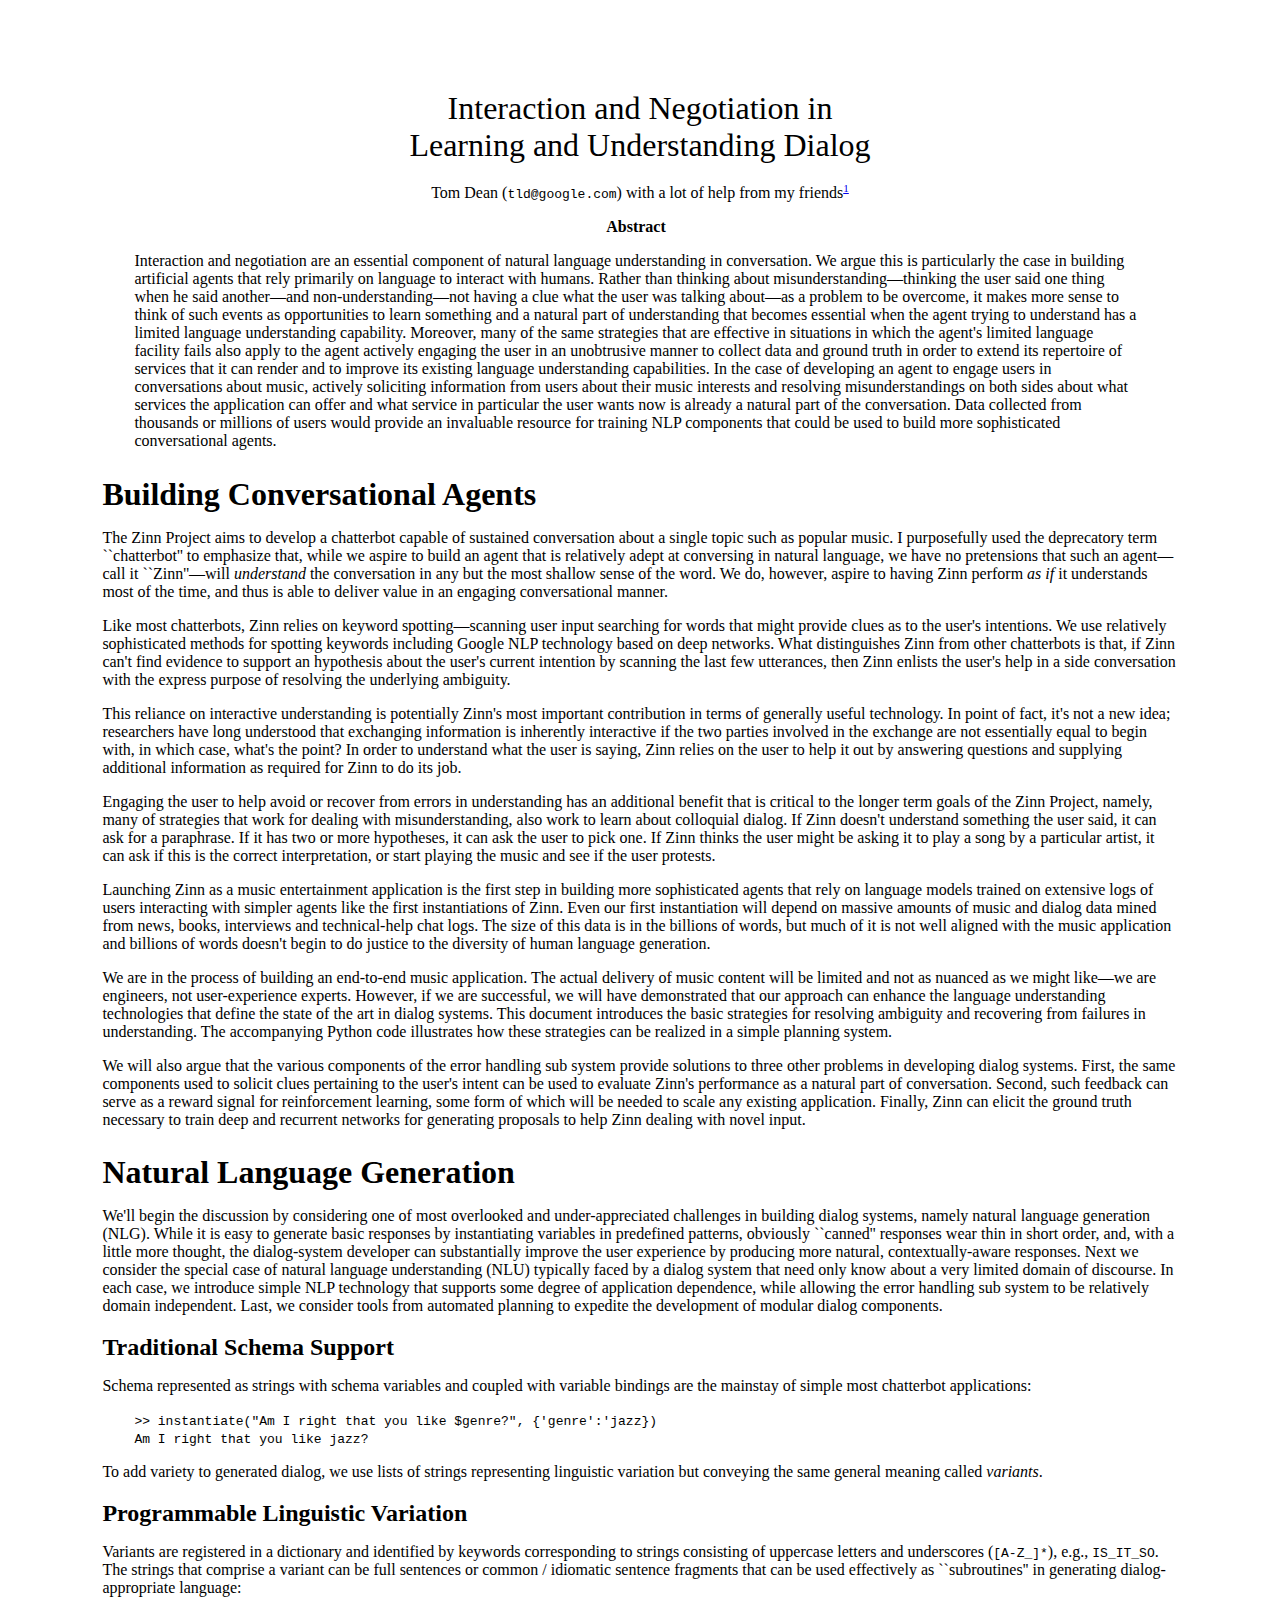
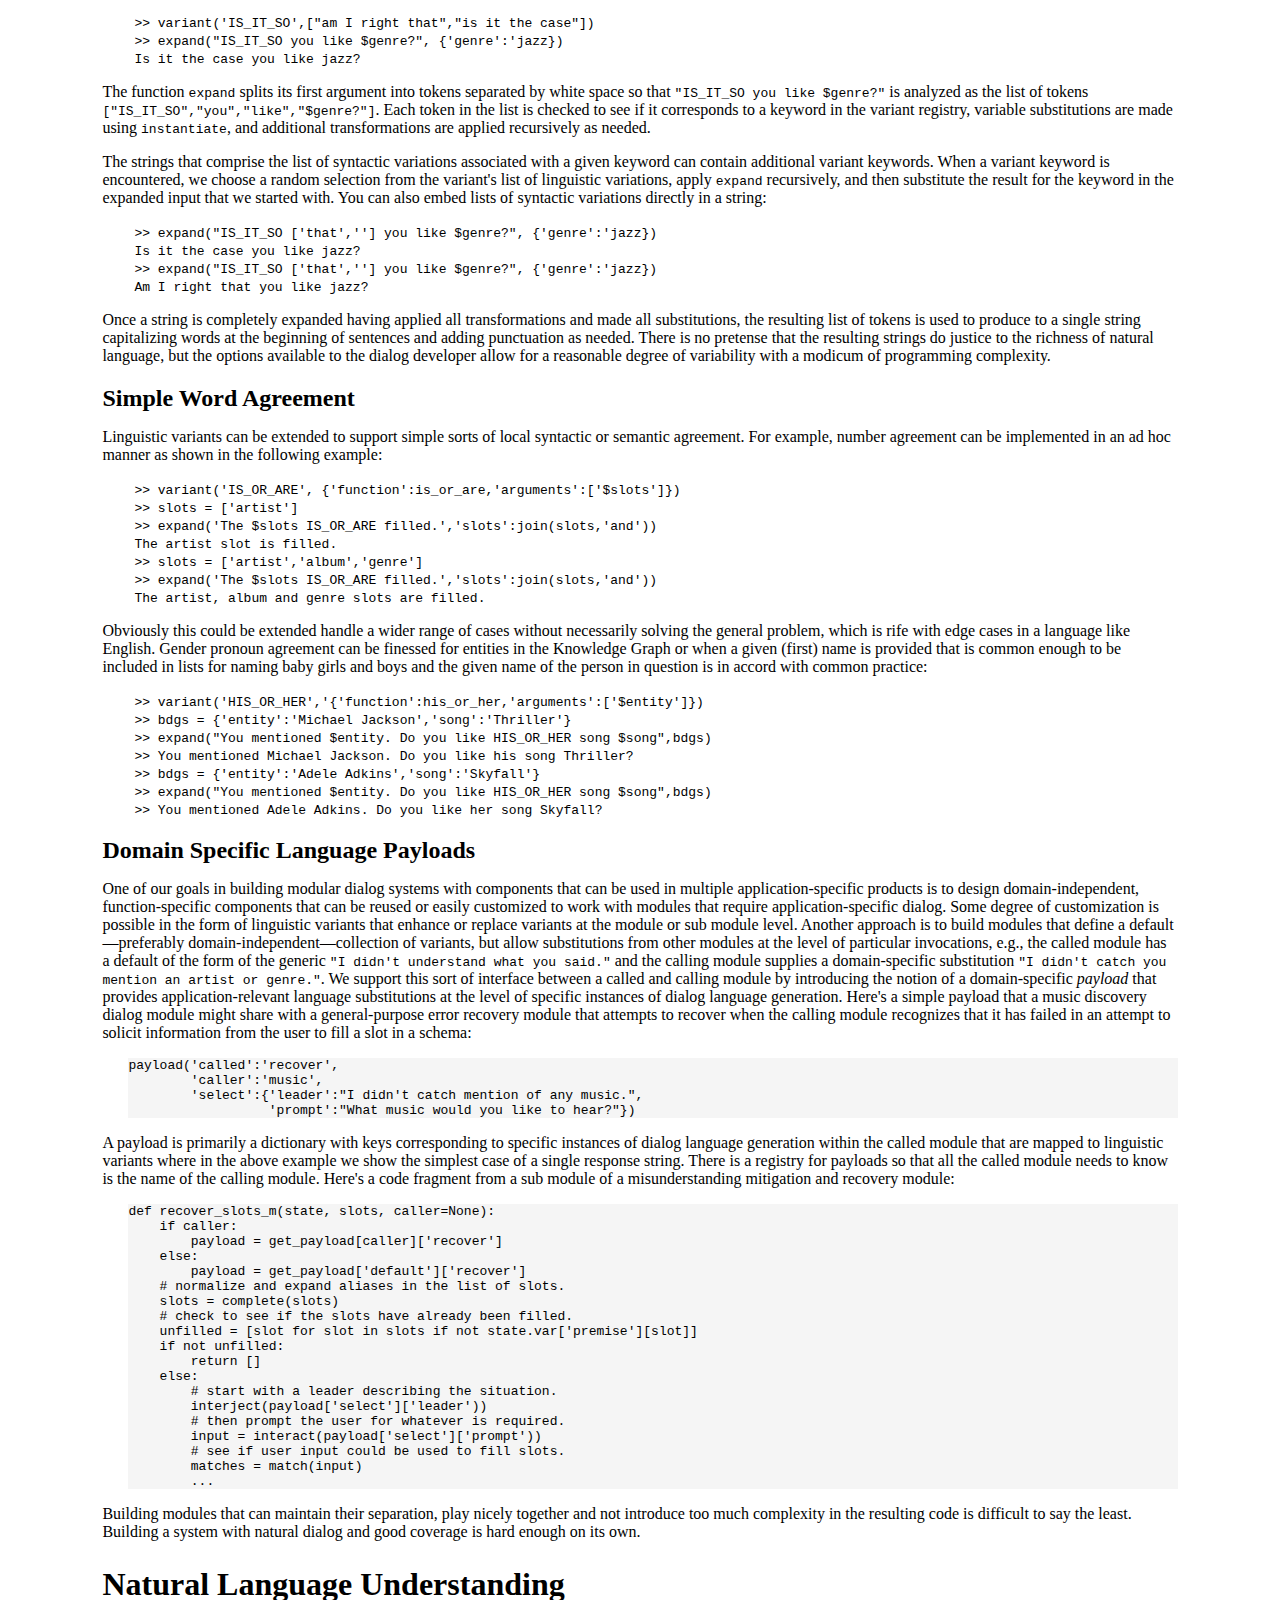
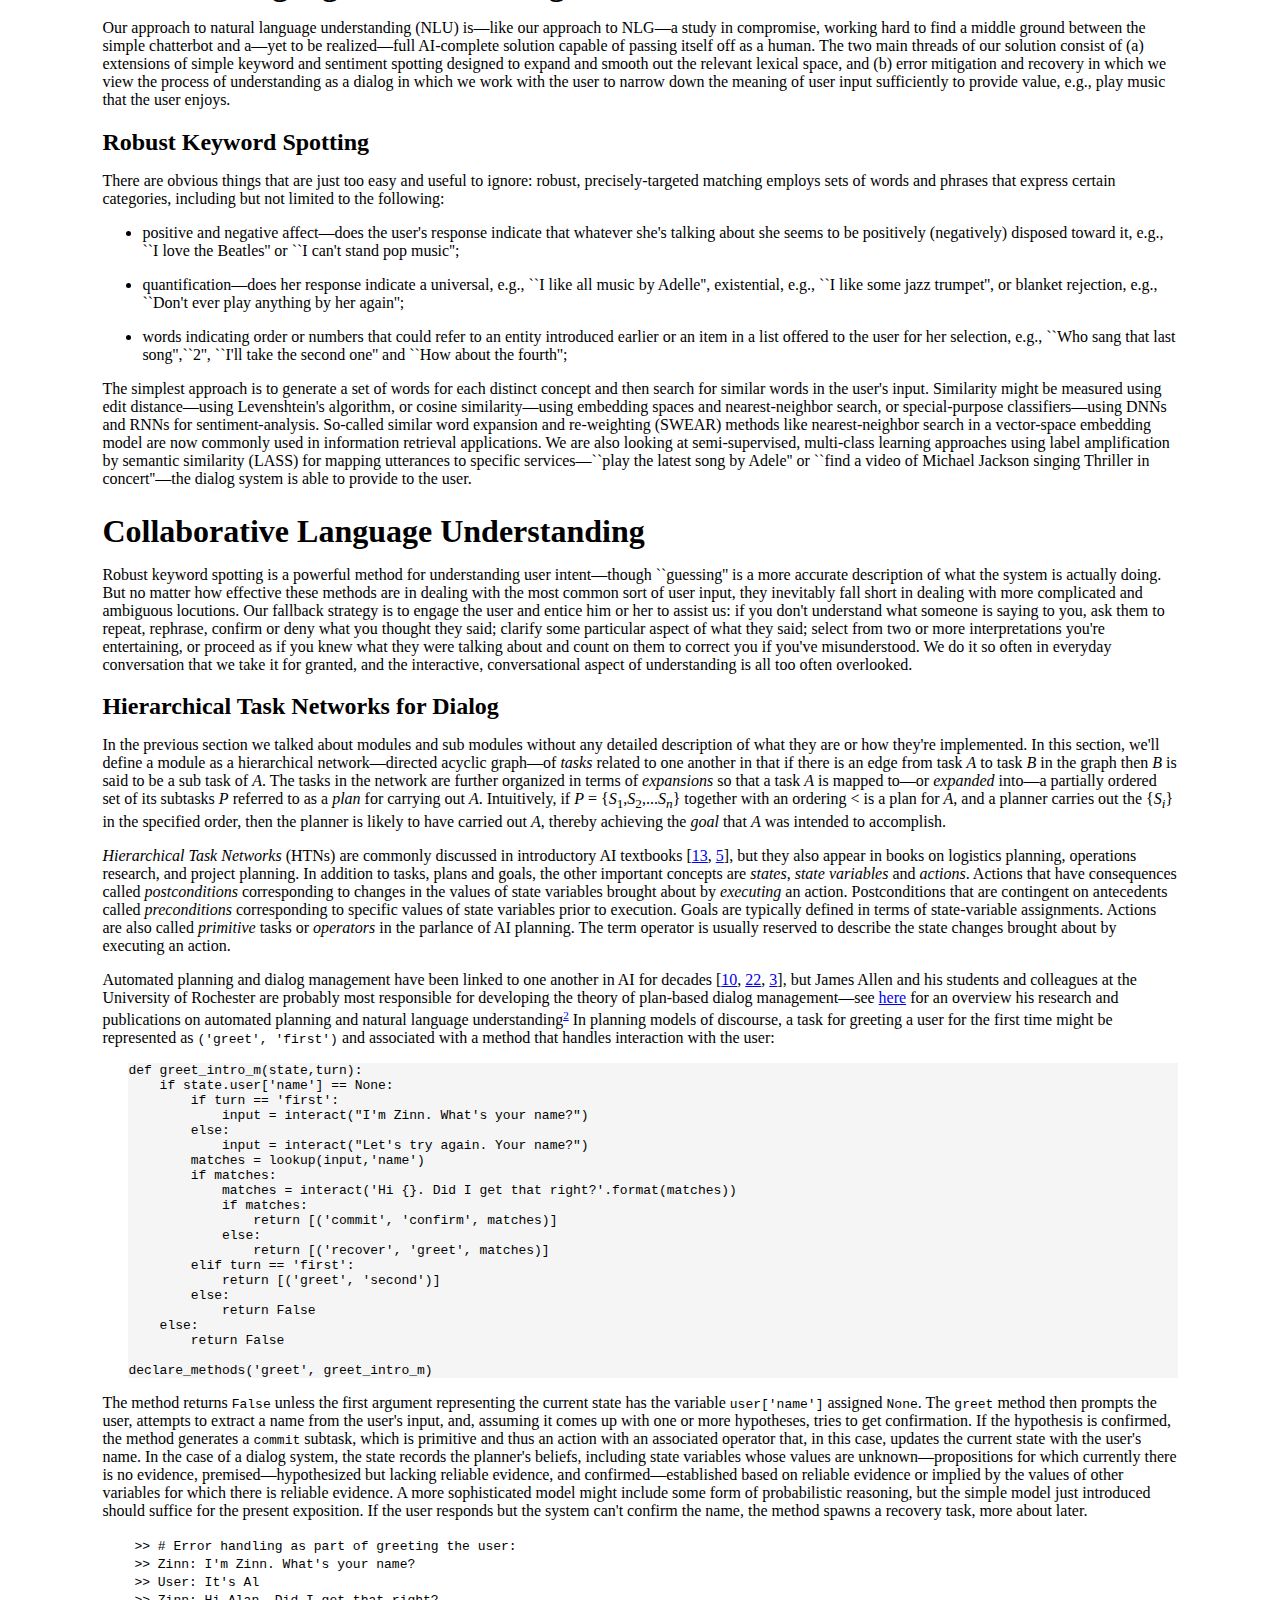
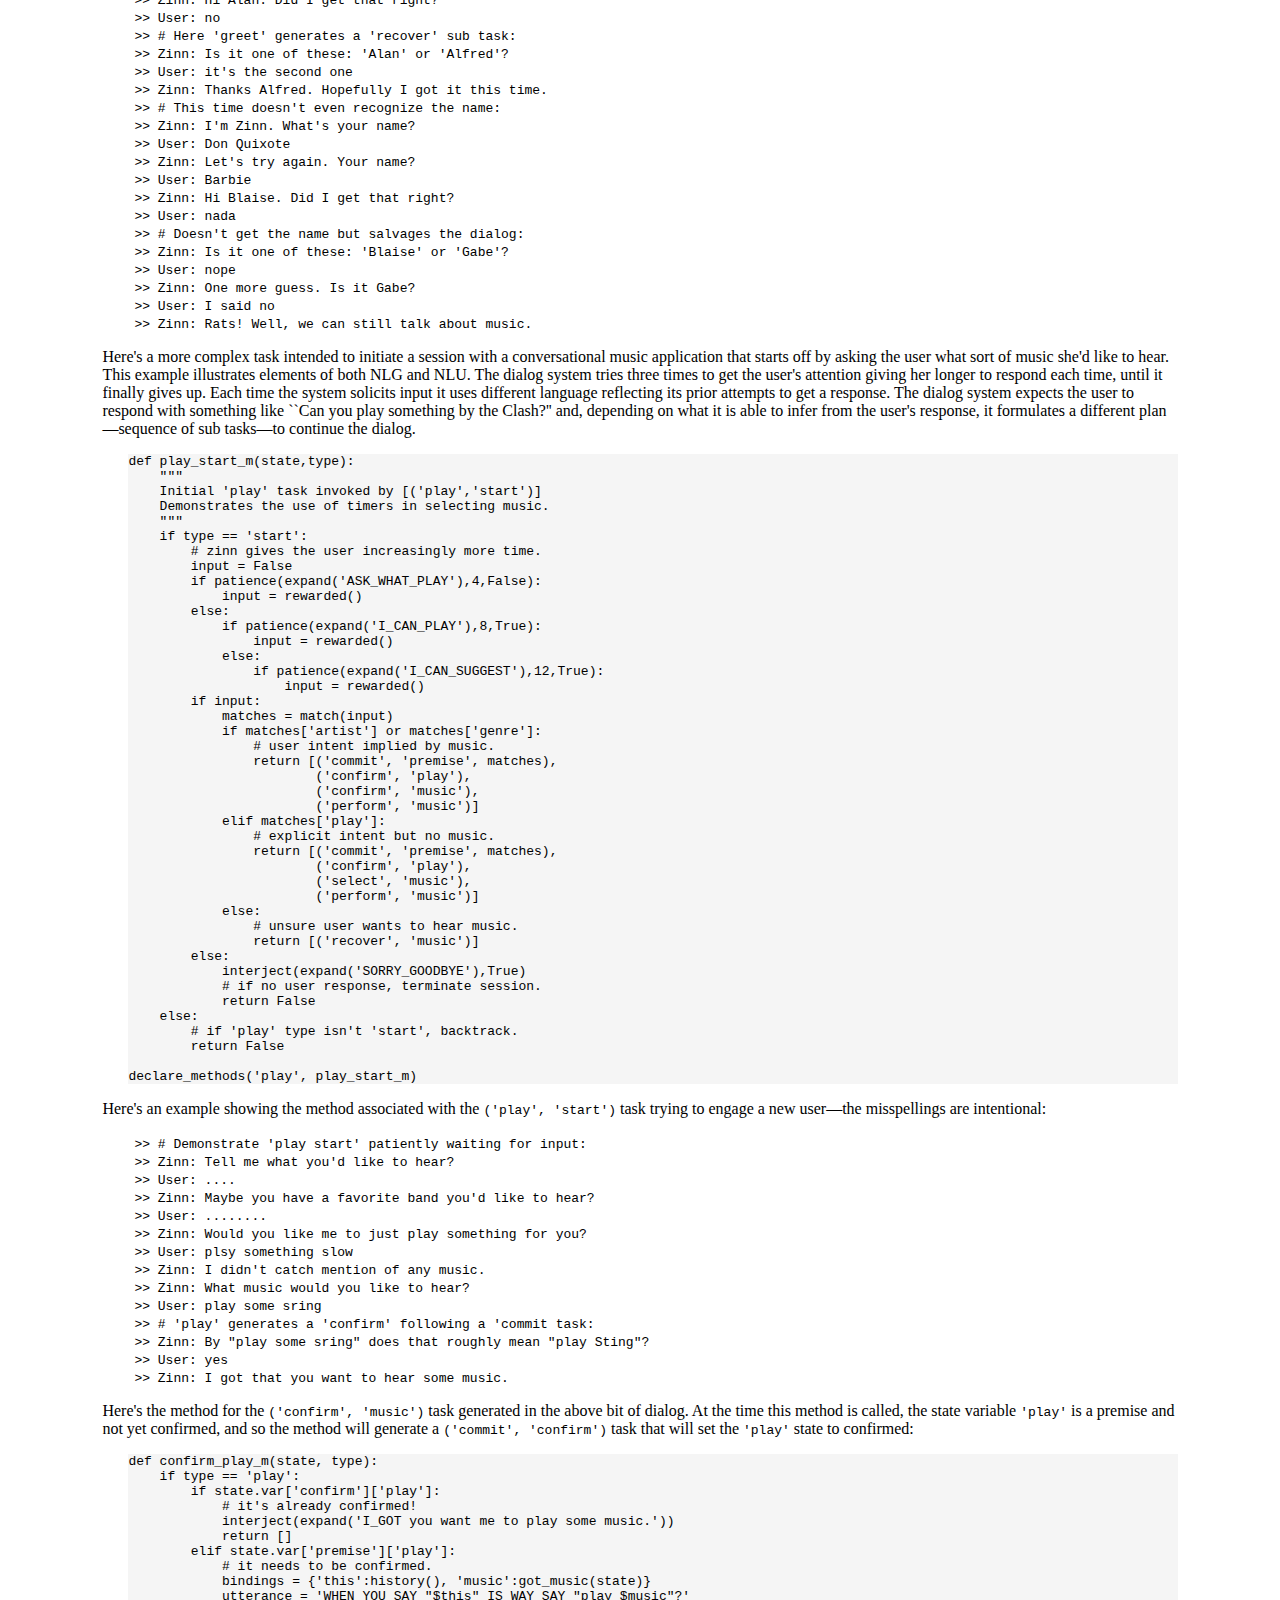
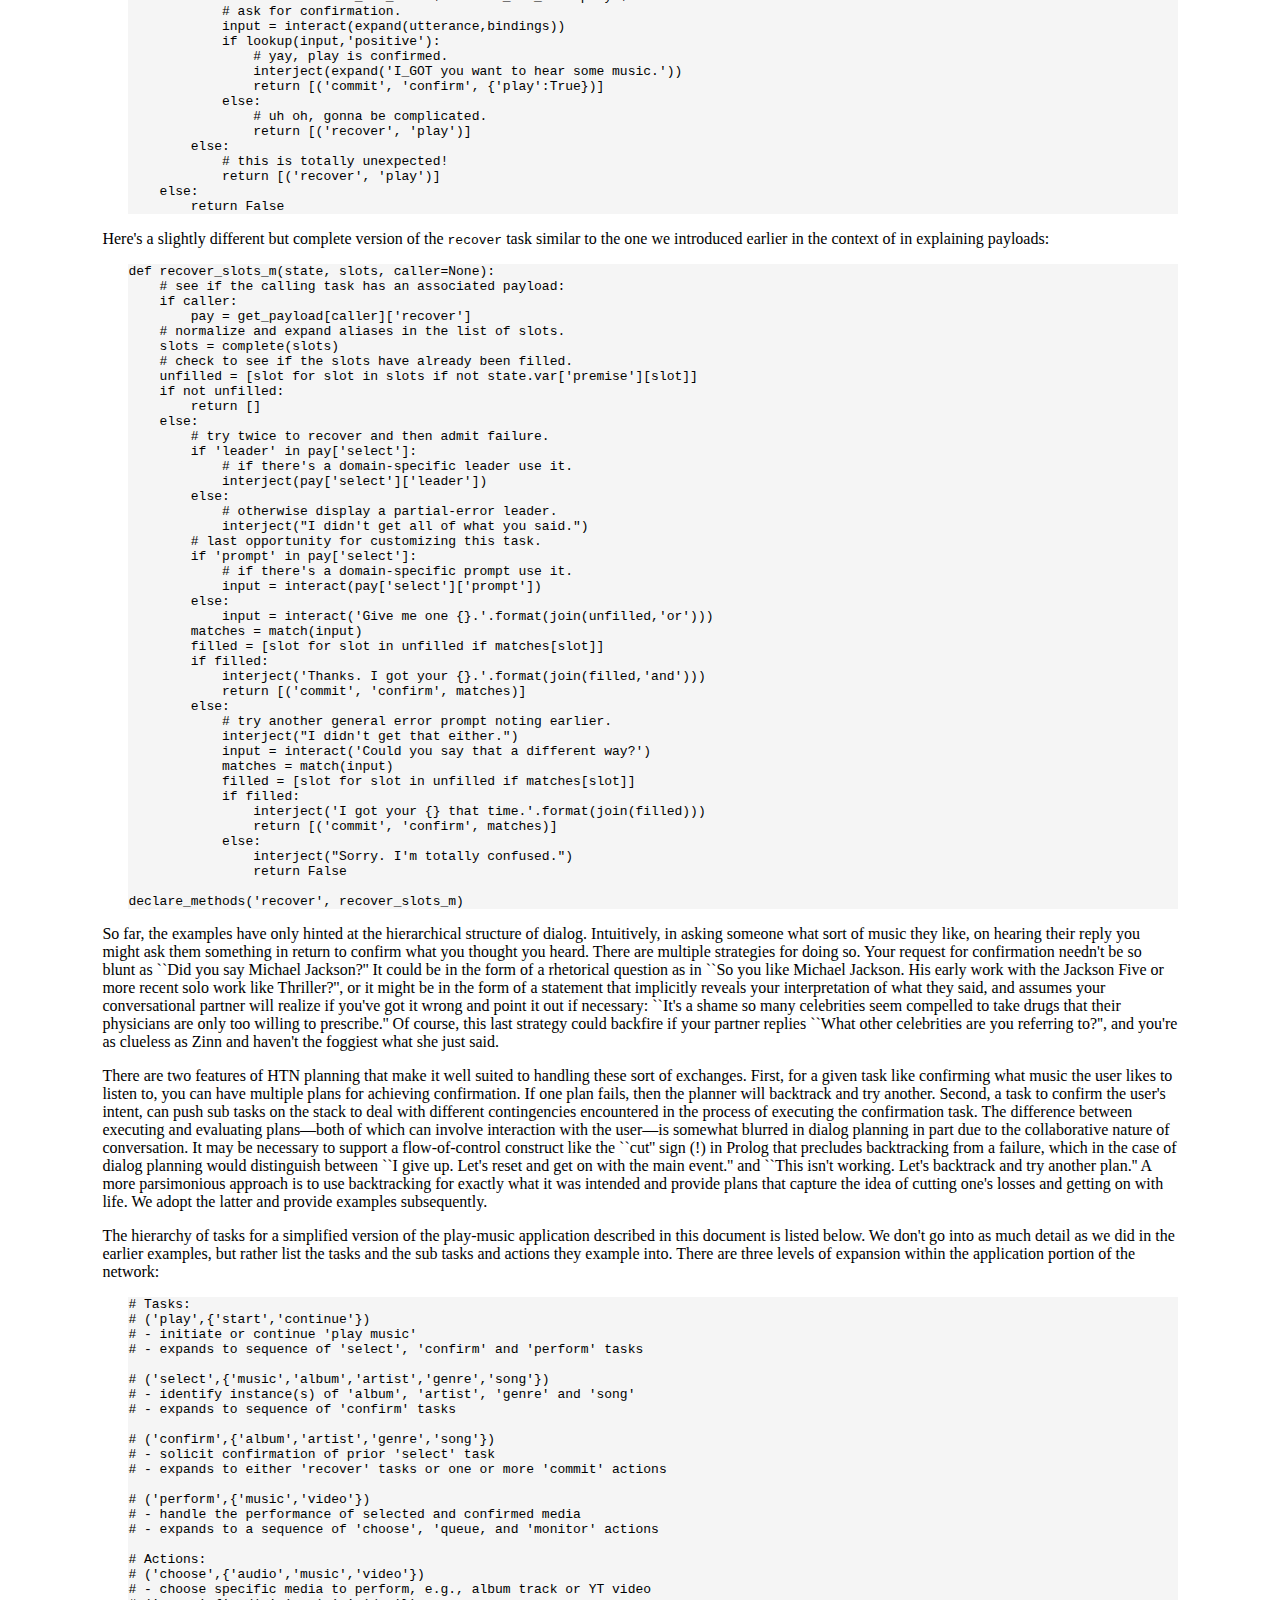
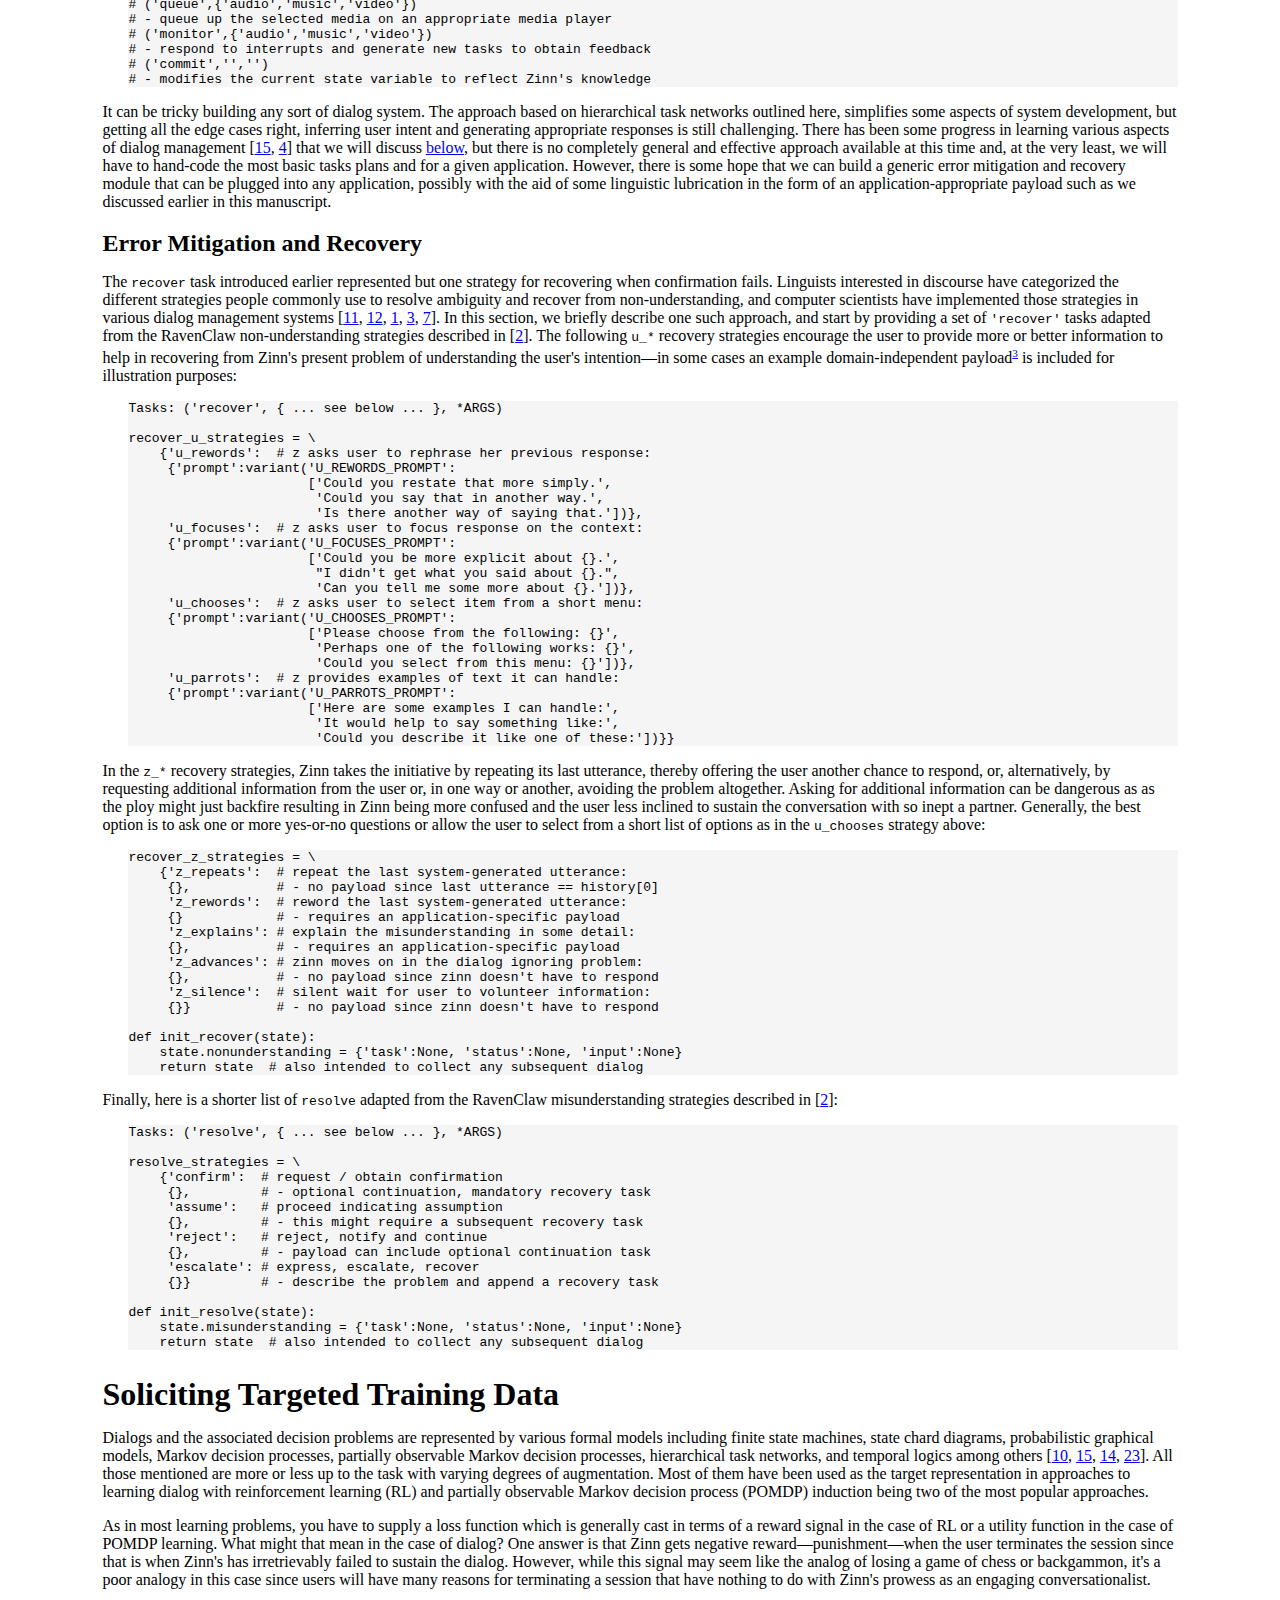
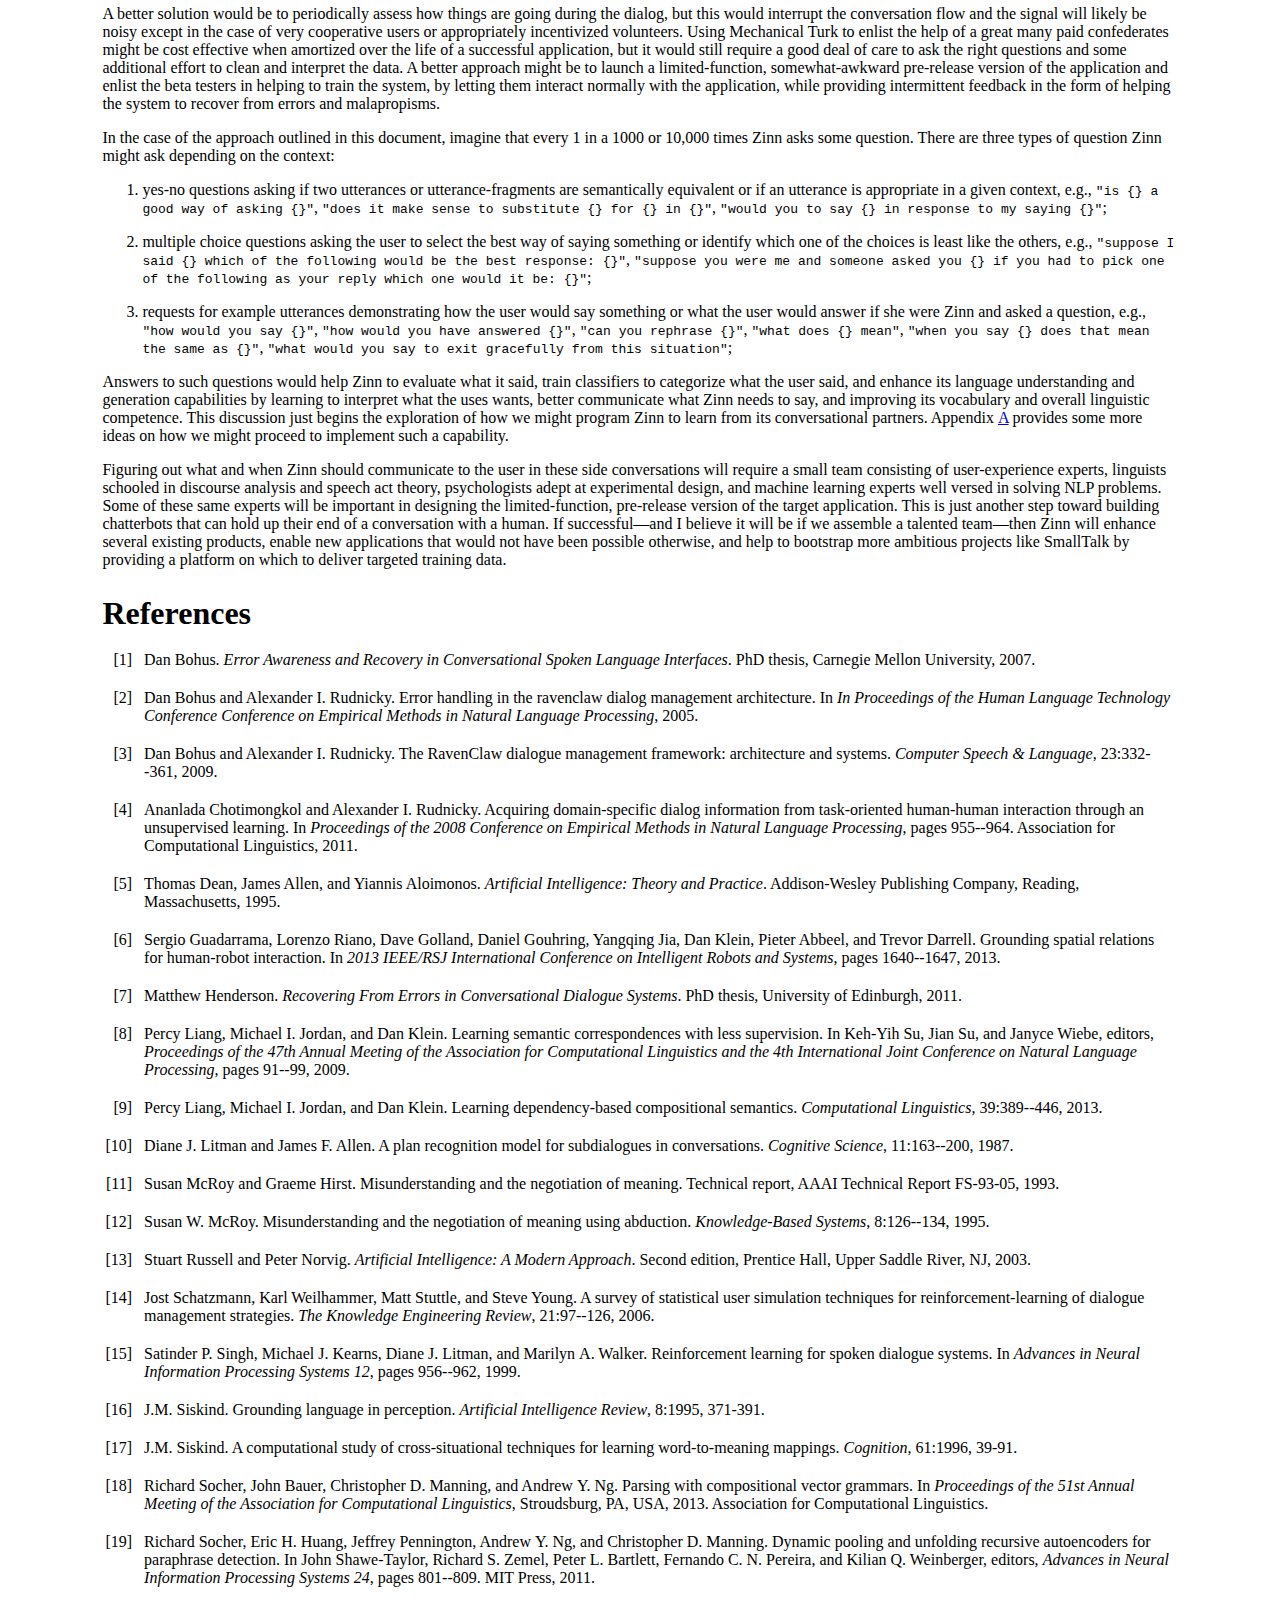
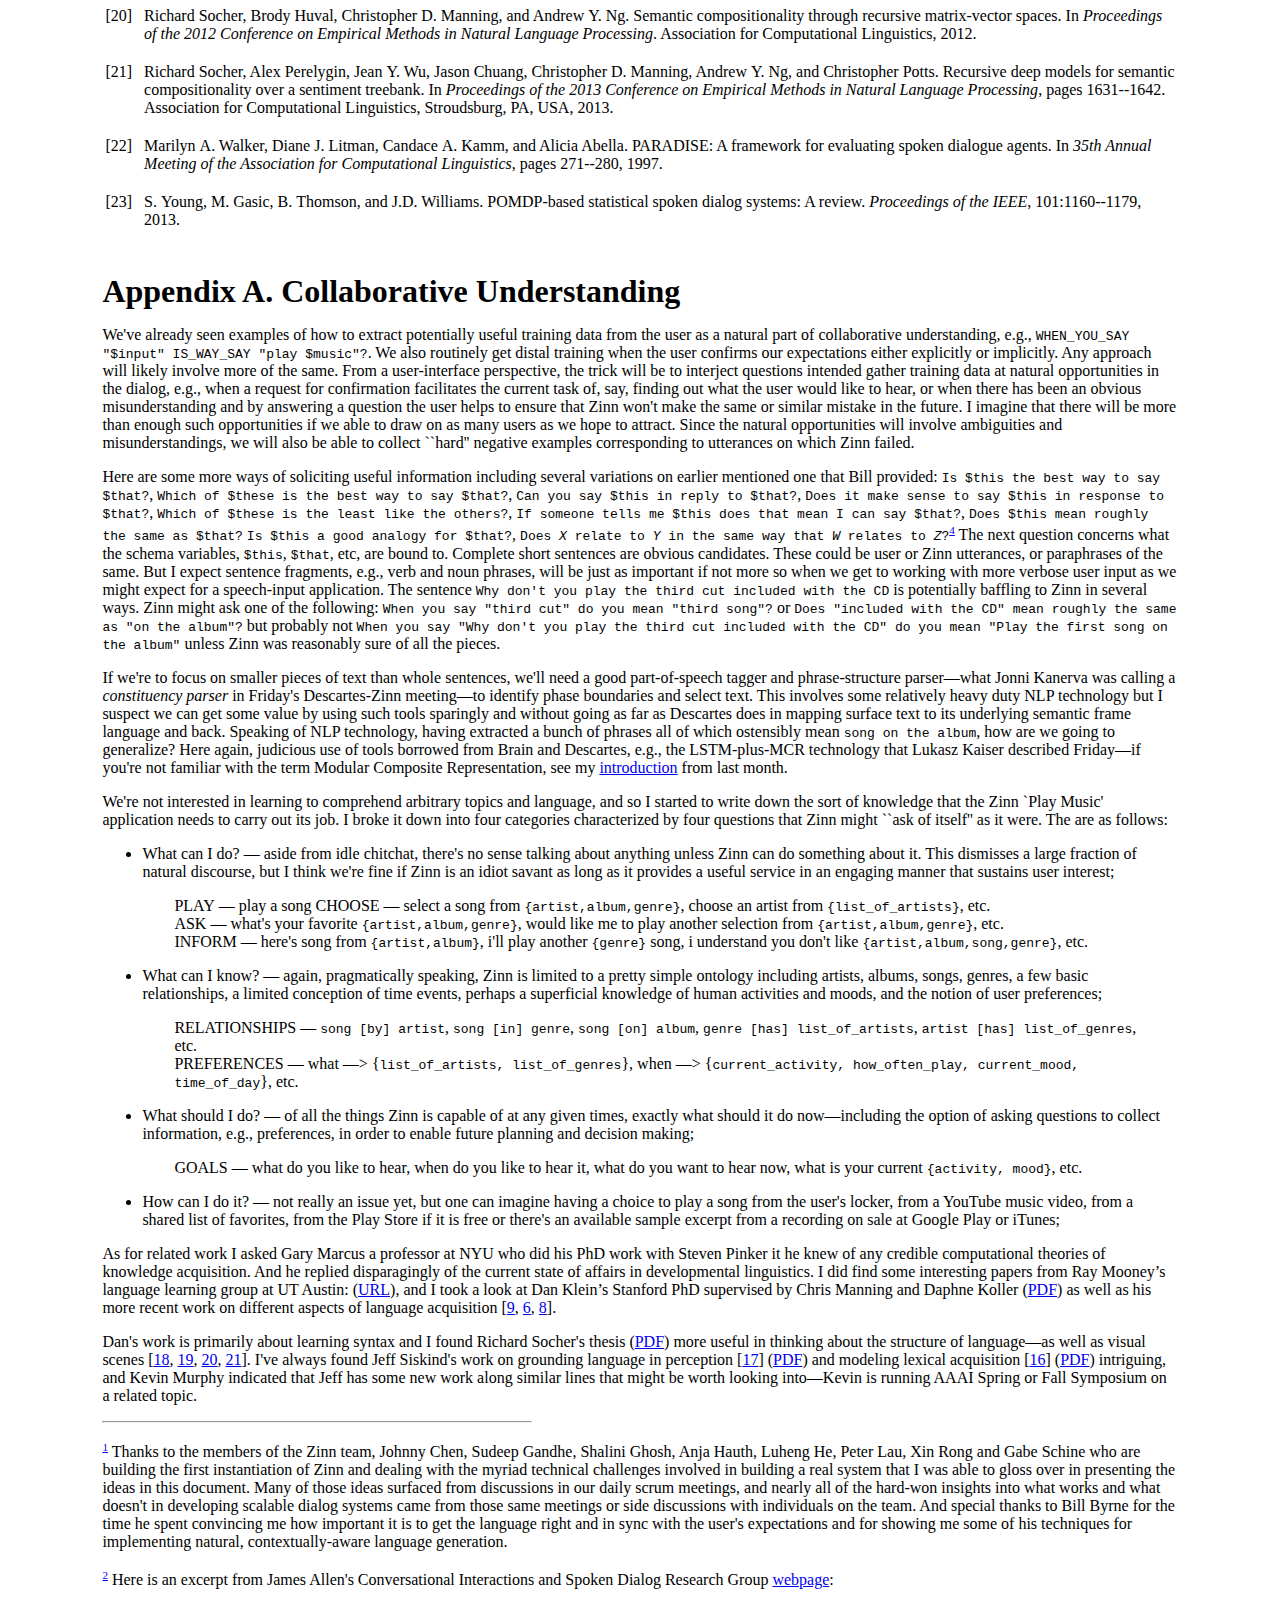
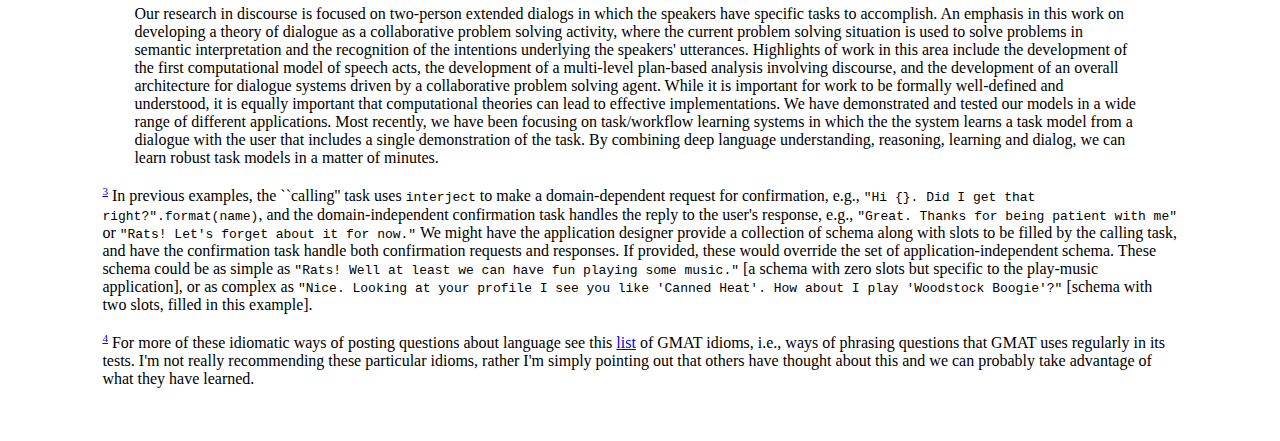
==== commit bad04dd9: "documentation (web) edits" ====
--- a/zanax_DOC.dir/index.html
+++ b/zanax_DOC.dir/index.html
@@ -1,19 +1,17 @@
-<!doctype html public "-//W3C//DTD HTML 4.01 Transitional//EN" "http://www.w3.org/TR/html4/loose.dtd">
+<!DOCTYPE html>
 <html>
 <!--
-
-Generated from index.tex by tex2page, v 20130325
-(running on Racket 5.92, :unix), 
+Generated from index.tex by tex2page, v 20150301
+(running on Racket 6.6, :unix), 
 (c) Dorai Sitaram, 
 http://www.ccs.neu.edu/~dorai/tex2page/index.html
-
 -->
 <head>
-<meta http-equiv="content-type" content="text/html; charset=UTF-8">
+<meta charset="utf-8">
 <title>
 Interaction and Negotiation inLearning and Understanding Dialog
 </title>
-<link rel="stylesheet" type="text/css" href="index.css" title=default>
+<link rel="stylesheet" href="index.css" title=default />
 <meta name=robots content="index,follow">
 </head>
 <body>
@@ -93,30 +91,30 @@
 </p>
 <blockquote><div align=center>&nbsp;<strong>Abstract</strong>&nbsp;</div>
 <p>
-Interaction and negotiation are an essential component of natural language understanding in conversation. We argue this is particularly the case in building artificial agents that rely primarily on language to interact with humans. Rather than thinking about misunderstanding&#8212;thinking the user said one thing when he said another&#8212;and non-understanding&#8212;not having a clue what the user was talking about&#8212;as a problem to be overcome, it makes more sense to think of such events as opportunities to learn something and a natural part of understanding that becomes essential when the agent trying to understand has a limited language understanding capability. Moreover, many of the same strategies that are effective in situations in which the agent&rsquo;s limited language facility fails also apply to the agent actively engaging the user in an unobtrusive manner to collect data and ground truth in order to extend its repertoire of services that it can render and to improve its existing language understanding capabilities. In the case of developing an agent to engage users in conversations about music, actively soliciting information from users about their music interests and resolving misunderstandings on both sides about what services the application can offer and what service in particular the user wants now is already a natural part of the conversation. Data collected from thousands or millions of users would provide an invaluable resource for training NLP components that could be used to build more sophisticated conversational agents.
+Interaction and negotiation are an essential component of natural language understanding in conversation. We argue this is particularly the case in building artificial agents that rely primarily on language to interact with humans. Rather than thinking about misunderstanding&#8212;thinking the user said one thing when he said another&#8212;and non-understanding&#8212;not having a clue what the user was talking about&#8212;as a problem to be overcome, it makes more sense to think of such events as opportunities to learn something and a natural part of understanding that becomes essential when the agent trying to understand has a limited language understanding capability. Moreover, many of the same strategies that are effective in situations in which the agent's limited language facility fails also apply to the agent actively engaging the user in an unobtrusive manner to collect data and ground truth in order to extend its repertoire of services that it can render and to improve its existing language understanding capabilities. In the case of developing an agent to engage users in conversations about music, actively soliciting information from users about their music interests and resolving misunderstandings on both sides about what services the application can offer and what service in particular the user wants now is already a natural part of the conversation. Data collected from thousands or millions of users would provide an invaluable resource for training NLP components that could be used to build more sophisticated conversational agents.
 </p>
 </blockquote><p>
 </p>
 <a name="node_sec_Temp_2"></a>
 <h1 class=section>Building Conversational Agents</h1>
-<p>The Zinn Project aims to develop a chatterbot capable of sustained conversation about a single topic such as popular music. I purposefully used the deprecatory term &lsquo;&lsquo;chatterbot&rsquo;&rsquo; to emphasize that, while we aspire to build an agent that is relatively adept at conversing in natural language, we have no pretensions that such an agent&#8212;call it &lsquo;&lsquo;Zinn&rsquo;&rsquo;&#8212;will <i>understand</i> the conversation in any but the most shallow sense of the word. We do, however, aspire to having Zinn perform <i>as if</i> it understands most of the time, and thus is able to deliver value in an engaging conversational manner. </p>
-<p>
-Like most chatterbots, Zinn relies on keyword spotting&#8212;scanning user input searching for words that might provide clues as to the user&rsquo;s intentions.  We use relatively sophisticated methods for spotting keywords including Google NLP technology based on deep networks.  What distinguishes Zinn from other chatterbots is that, if Zinn can&rsquo;t find evidence to support an hypothesis about the user&rsquo;s current intention by scanning the last few utterances, then Zinn enlists the user&rsquo;s help in a side conversation with the express purpose of resolving the underlying ambiguity. </p>
-<p>
-This reliance on interactive understanding is potentially Zinn&rsquo;s most important contribution in terms of generally useful technology.  In point of fact, it&rsquo;s not a new idea; researchers have long understood that exchanging information is inherently interactive if the two parties involved in the exchange are not essentially equal to begin with, in which case, what&rsquo;s the point?  In order to understand what the user is saying, Zinn relies on the user to help it out by answering questions and supplying additional information as required for Zinn to do its job.  </p>
-<p>
-Engaging the user to help avoid or recover from errors in understanding has an additional benefit that is critical to the longer term goals of the Zinn Project, namely, many of strategies that work for dealing with misunderstanding, also work to learn about colloquial dialog. If Zinn doesn&rsquo;t understand something the user said, it can ask for a paraphrase. If it has two or more hypotheses, it can ask the user to pick one. If Zinn thinks the user might be asking it to play a song by a particular artist, it can ask if this is the correct interpretation, or start playing the music and see if the user protests.</p>
-<p>
-Launching Zinn as a music entertainment application is the first step in building more sophisticated agents that rely language models trained on extensive logs of users interacting with simpler agents like the first instantiations of Zinn. Even our first instantiation will depend on massive amounts of music and dialog data mined from news, books, interviews and technical-help chat logs. The size of this data is in the billions of words, but much of it is not well aligned with the music application and billions of words doesn&rsquo;t begin to do justice to the diversity of human language generation. </p>
+<p>The Zinn Project aims to develop a chatterbot capable of sustained conversation about a single topic such as popular music. I purposefully used the deprecatory term ``chatterbot'' to emphasize that, while we aspire to build an agent that is relatively adept at conversing in natural language, we have no pretensions that such an agent&#8212;call it ``Zinn''&#8212;will <i>understand</i> the conversation in any but the most shallow sense of the word. We do, however, aspire to having Zinn perform <i>as if</i> it understands most of the time, and thus is able to deliver value in an engaging conversational manner. </p>
+<p>
+Like most chatterbots, Zinn relies on keyword spotting&#8212;scanning user input searching for words that might provide clues as to the user's intentions.  We use relatively sophisticated methods for spotting keywords including Google NLP technology based on deep networks.  What distinguishes Zinn from other chatterbots is that, if Zinn can't find evidence to support an hypothesis about the user's current intention by scanning the last few utterances, then Zinn enlists the user's help in a side conversation with the express purpose of resolving the underlying ambiguity. </p>
+<p>
+This reliance on interactive understanding is potentially Zinn's most important contribution in terms of generally useful technology.  In point of fact, it's not a new idea; researchers have long understood that exchanging information is inherently interactive if the two parties involved in the exchange are not essentially equal to begin with, in which case, what's the point?  In order to understand what the user is saying, Zinn relies on the user to help it out by answering questions and supplying additional information as required for Zinn to do its job.  </p>
+<p>
+Engaging the user to help avoid or recover from errors in understanding has an additional benefit that is critical to the longer term goals of the Zinn Project, namely, many of strategies that work for dealing with misunderstanding, also work to learn about colloquial dialog. If Zinn doesn't understand something the user said, it can ask for a paraphrase. If it has two or more hypotheses, it can ask the user to pick one. If Zinn thinks the user might be asking it to play a song by a particular artist, it can ask if this is the correct interpretation, or start playing the music and see if the user protests.</p>
+<p>
+Launching Zinn as a music entertainment application is the first step in building more sophisticated agents that rely on language models trained on extensive logs of users interacting with simpler agents like the first instantiations of Zinn. Even our first instantiation will depend on massive amounts of music and dialog data mined from news, books, interviews and technical-help chat logs. The size of this data is in the billions of words, but much of it is not well aligned with the music application and billions of words doesn't begin to do justice to the diversity of human language generation. </p>
 <p>
 We are in the process of building an end-to-end music application. The actual delivery of music content will be limited and not as nuanced as we might like&#8212;we are engineers, not user-experience experts. However, if we are successful, we will have demonstrated that our approach can enhance the language understanding technologies that define the state of the art in dialog systems. This document introduces the basic strategies for resolving ambiguity and recovering from failures in understanding. The accompanying Python code illustrates how these strategies can be realized in a simple planning system. </p>
 <p>
-We will also argue that the various components of the error handling sub system provide solutions to three other problems in developing dialog systems. First, the same components used to solicit clues pertaining to the user&rsquo;s intent can be used to evaluate Zinn&rsquo;s performance as a natural part of conversation. Second, such feedback can serve as a reward signal for reinforcement learning, some form of which will be needed to scale any existing application. Finally, Zinn can elicit the ground truth necessary to train deep and recurrent networks for generating proposals to help Zinn dealing with novel input.</p>
+We will also argue that the various components of the error handling sub system provide solutions to three other problems in developing dialog systems. First, the same components used to solicit clues pertaining to the user's intent can be used to evaluate Zinn's performance as a natural part of conversation. Second, such feedback can serve as a reward signal for reinforcement learning, some form of which will be needed to scale any existing application. Finally, Zinn can elicit the ground truth necessary to train deep and recurrent networks for generating proposals to help Zinn dealing with novel input.</p>
 <p>
 </p>
 <a name="node_sec_Temp_3"></a>
 <h1 class=section>Natural Language Generation</h1>
-<p>We&rsquo;ll begin the discussion by considering one of most overlooked and under-appreciated challenges in building dialog systems, namely natural language generation (NLG). While it is easy to generate basic responses by instantiating variables in predefined patterns, obviously &lsquo;&lsquo;canned&rsquo;&rsquo; responses wear thin in short order, and, with a little more thought, the dialog-system developer can substantially improve the user experience by producing more natural, contextually-aware responses. Next we consider the special case of natural language understanding (NLU) typically faced by a dialog system that need only know about a very limited domain of discourse. In each case, we introduce simple NLP technology that supports some degree of application dependence, while allowing the error handling sub system to be relatively domain independent. Last, we consider tools from automated planning to expedite the development of modular dialog components. </p>
+<p>We'll begin the discussion by considering one of most overlooked and under-appreciated challenges in building dialog systems, namely natural language generation (NLG). While it is easy to generate basic responses by instantiating variables in predefined patterns, obviously ``canned'' responses wear thin in short order, and, with a little more thought, the dialog-system developer can substantially improve the user experience by producing more natural, contextually-aware responses. Next we consider the special case of natural language understanding (NLU) typically faced by a dialog system that need only know about a very limited domain of discourse. In each case, we introduce simple NLP technology that supports some degree of application dependence, while allowing the error handling sub system to be relatively domain independent. Last, we consider tools from automated planning to expedite the development of modular dialog components. </p>
 <p>
 </p>
 <a name="node_sec_Temp_4"></a>
@@ -124,7 +122,7 @@
 <p>Schema represented as strings with schema variables and coupled with variable bindings are the mainstay of simple most chatterbot applications:</p>
 <p>
 </p>
-<blockquote> <tt>&gt;&gt; instantiate(&quot;Am I right that you like $genre?&quot;, {&rsquo;genre&rsquo;:&rsquo;jazz})<br>
+<blockquote> <tt>&gt;&gt; instantiate(&quot;Am I right that you like $genre?&quot;, {'genre':'jazz})<br>
 Am I right that you like jazz?<br>
 </tt></blockquote><p>
 To add variety to generated dialog, we use lists of strings representing linguistic variation but conveying the same general meaning called <i>variants</i>.</p>
@@ -133,21 +131,21 @@
 <a name="node_sec_Temp_5"></a>
 <h2 class=section>Programmable Linguistic Variation</h2>
 <p>Variants are registered in a dictionary and identified by keywords corresponding to strings consisting of uppercase letters and underscores (<tt>[A-Z_]*</tt>), e.g., <tt>IS_IT_SO</tt>.
-The strings that comprise a variant can be full sentences or common / idiomatic sentence fragments that can be used effectively as &lsquo;&lsquo;subroutines&rsquo;&rsquo; in generating dialog-appropriate language:</p>
-<p>
-</p>
-<blockquote> <tt>&gt;&gt; variant(&rsquo;IS_IT_SO&rsquo;,[&quot;am I right that&quot;,&quot;is it the case&quot;])<br>
-&gt;&gt; expand(&quot;IS_IT_SO you like $genre?&quot;, {&rsquo;genre&rsquo;:&rsquo;jazz})<br>
+The strings that comprise a variant can be full sentences or common / idiomatic sentence fragments that can be used effectively as ``subroutines'' in generating dialog-appropriate language:</p>
+<p>
+</p>
+<blockquote> <tt>&gt;&gt; variant('IS_IT_SO',[&quot;am I right that&quot;,&quot;is it the case&quot;])<br>
+&gt;&gt; expand(&quot;IS_IT_SO you like $genre?&quot;, {'genre':'jazz})<br>
 Is it the case you like jazz?<br>
 </tt></blockquote><p>
 The function <tt>expand</tt> splits its first argument into tokens separated by white space so that <tt>&quot;IS_IT_SO you like $genre?&quot;</tt> is analyzed as the list of tokens <tt>[&quot;IS_IT_SO&quot;,&quot;you&quot;,&quot;like&quot;,&quot;$genre?&quot;]</tt>. Each token in the list is checked to see if it corresponds to a keyword in the variant registry, variable substitutions are made using <tt>instantiate</tt>, and additional transformations are applied recursively as needed.</p>
 <p>
-The strings that comprise the list of syntactic variations associated with a given keyword can contain additional variant keywords. When a variant keyword is encountered, we choose a random selection from the variant&rsquo;s list of linguistic variations, apply <tt>expand</tt> recursively, and then substitute the result for the keyword in the expanded input that we started with.  You can also embed lists of syntactic variations directly in a string:</p>
-<p>
-</p>
-<blockquote> <tt>&gt;&gt; expand(&quot;IS_IT_SO [&rsquo;that&rsquo;,&rsquo;&rsquo;] you like $genre?&quot;, {&rsquo;genre&rsquo;:&rsquo;jazz})<br>
+The strings that comprise the list of syntactic variations associated with a given keyword can contain additional variant keywords. When a variant keyword is encountered, we choose a random selection from the variant's list of linguistic variations, apply <tt>expand</tt> recursively, and then substitute the result for the keyword in the expanded input that we started with.  You can also embed lists of syntactic variations directly in a string:</p>
+<p>
+</p>
+<blockquote> <tt>&gt;&gt; expand(&quot;IS_IT_SO ['that',''] you like $genre?&quot;, {'genre':'jazz})<br>
 Is it the case you like jazz?<br>
-&gt;&gt; expand(&quot;IS_IT_SO [&rsquo;that&rsquo;,&rsquo;&rsquo;] you like $genre?&quot;, {&rsquo;genre&rsquo;:&rsquo;jazz})<br>
+&gt;&gt; expand(&quot;IS_IT_SO ['that',''] you like $genre?&quot;, {'genre':'jazz})<br>
 Am I right that you like jazz?<br>
 </tt></blockquote><p>
 Once a string is completely expanded having applied all transformations and made all substitutions, the resulting list of tokens is used to produce to a single string capitalizing words at the beginning of sentences and adding punctuation as needed. 
@@ -159,37 +157,37 @@
 <p>Linguistic variants can be extended to support simple sorts of local syntactic or semantic agreement. For example, number agreement can be implemented in an ad hoc manner as shown in the following example:</p>
 <p>
 </p>
-<blockquote> <tt>&gt;&gt; variant(&rsquo;IS_OR_ARE&rsquo;, {&rsquo;function&rsquo;:is_or_are,&rsquo;arguments&rsquo;:[&rsquo;$slots&rsquo;]})<br>
-&gt;&gt; slots = [&rsquo;artist&rsquo;]<br>
-&gt;&gt; expand(&rsquo;The $slots IS_OR_ARE filled.&rsquo;,&rsquo;slots&rsquo;:join(slots,&rsquo;and&rsquo;))<br>
+<blockquote> <tt>&gt;&gt; variant('IS_OR_ARE', {'function':is_or_are,'arguments':['$slots']})<br>
+&gt;&gt; slots = ['artist']<br>
+&gt;&gt; expand('The $slots IS_OR_ARE filled.','slots':join(slots,'and'))<br>
 The artist slot is filled.<br>
-&gt;&gt; slots = [&rsquo;artist&rsquo;,&rsquo;album&rsquo;,&rsquo;genre&rsquo;]<br>
-&gt;&gt; expand(&rsquo;The $slots IS_OR_ARE filled.&rsquo;,&rsquo;slots&rsquo;:join(slots,&rsquo;and&rsquo;))<br>
+&gt;&gt; slots = ['artist','album','genre']<br>
+&gt;&gt; expand('The $slots IS_OR_ARE filled.','slots':join(slots,'and'))<br>
 The artist, album and genre slots are filled.<br>
 </tt></blockquote><p>
 Obviously this could be extended handle a wider range of cases without necessarily solving the general problem, which is rife with edge cases in a language like English. Gender pronoun agreement can be finessed for entities in the Knowledge Graph or when a given (first) name is provided that is common enough to be included in lists for naming baby girls and boys and the given name of the person in question is in accord with common practice:</p>
 <p>
 </p>
-<blockquote> <tt>&gt;&gt; variant(&rsquo;HIS_OR_HER&rsquo;,&rsquo;{&rsquo;function&rsquo;:his_or_her,&rsquo;arguments&rsquo;:[&rsquo;$entity&rsquo;]})<br>
-&gt;&gt; bdgs = {&rsquo;entity&rsquo;:&rsquo;Michael Jackson&rsquo;,&rsquo;song&rsquo;:&rsquo;Thriller&rsquo;}<br>
+<blockquote> <tt>&gt;&gt; variant('HIS_OR_HER','{'function':his_or_her,'arguments':['$entity']})<br>
+&gt;&gt; bdgs = {'entity':'Michael Jackson','song':'Thriller'}<br>
 &gt;&gt; expand(&quot;You mentioned $entity. Do you like HIS_OR_HER song $song&quot;,bdgs)<br>
 &gt;&gt; You mentioned Michael Jackson. Do you like his song Thriller?<br>
-&gt;&gt; bdgs = {&rsquo;entity&rsquo;:&rsquo;Adele Adkins&rsquo;,&rsquo;song&rsquo;:&rsquo;Skyfall&rsquo;}<br>
+&gt;&gt; bdgs = {'entity':'Adele Adkins','song':'Skyfall'}<br>
 &gt;&gt; expand(&quot;You mentioned $entity. Do you like HIS_OR_HER song $song&quot;,bdgs)<br>
 &gt;&gt; You mentioned Adele Adkins. Do you like her song Skyfall?<br>
 </tt></blockquote><p>
 </p>
 <a name="node_sec_Temp_7"></a>
 <h2 class=section>Domain Specific Language Payloads</h2>
-<p>One of our goals in building modular dialog systems with components that can be used in multiple application-specific products is to design domain-independent, function-specific components that can be reused or easily customized to work with modules that require application-specific dialog.  Some degree of customization is possible in the form of linguistic variants that enhance or replace variants at the module or sub module level. Another approach is to build modules that define a default&#8212;preferably domain-independent&#8212;collection of variants, but allow substitutions from other modules at the level of particular invocations, e.g., the called module has a default of the form of the generic <tt>&quot;I didn&rsquo;t understand what you said.&quot;</tt> and the calling module supplies a domain-specific substitution <tt>&quot;I didn&rsquo;t catch you mention an artist or genre.&quot;</tt>.
-We support this sort of interface between a called and calling module by introducing the notion of a domain-specific <i>payload</i> that provides application-relevant language substitutions at the level of specific instances of dialog language generation. Here&rsquo;s a simple payload that a music discovery dialog module might share with a general-purpose error recovery module that attempts to recover when the calling module recognizes that it has failed in an attempt to solicit information from the user to fill a slot in a schema: 
+<p>One of our goals in building modular dialog systems with components that can be used in multiple application-specific products is to design domain-independent, function-specific components that can be reused or easily customized to work with modules that require application-specific dialog.  Some degree of customization is possible in the form of linguistic variants that enhance or replace variants at the module or sub module level. Another approach is to build modules that define a default&#8212;preferably domain-independent&#8212;collection of variants, but allow substitutions from other modules at the level of particular invocations, e.g., the called module has a default of the form of the generic <tt>&quot;I didn't understand what you said.&quot;</tt> and the calling module supplies a domain-specific substitution <tt>&quot;I didn't catch you mention an artist or genre.&quot;</tt>.
+We support this sort of interface between a called and calling module by introducing the notion of a domain-specific <i>payload</i> that provides application-relevant language substitutions at the level of specific instances of dialog language generation. Here's a simple payload that a music discovery dialog module might share with a general-purpose error recovery module that attempts to recover when the calling module recognizes that it has failed in an attempt to solicit information from the user to fill a slot in a schema: 
 </p>
 <pre class=verbatim>payload('called':'recover',
         'caller':'music',
         'select':{'leader':&quot;I didn't catch mention of any music.&quot;,
                   'prompt':&quot;What music would you like to hear?&quot;})
 </pre><p>
-A payload is primarily a dictionary with keys corresponding to specific instances of dialog language generation within the called module that are mapped to linguistic variants where in the above example we show the simplest case of a single response string. There is a registry for payloads so that all the called module needs to know is the name of the calling module. Here&rsquo;s a code fragment from a sub module of a misunderstanding mitigation and recovery module:
+A payload is primarily a dictionary with keys corresponding to specific instances of dialog language generation within the called module that are mapped to linguistic variants where in the above example we show the simplest case of a single response string. There is a registry for payloads so that all the called module needs to know is the name of the calling module. Here's a code fragment from a sub module of a misunderstanding mitigation and recovery module:
 </p>
 <pre class=verbatim>def recover_slots_m(state, slots, caller=None):
     if caller:
@@ -224,29 +222,29 @@
 <p>There are obvious things that are just too easy and useful to ignore: robust, precisely-targeted matching employs sets of words and phrases that express certain categories, including but not limited to the following:
 </p>
 <ul>
-<li><p>positive and negative affect&#8212;does the user&rsquo;s response indicate that whatever she&rsquo;s talking about she seems to be positively (negatively) disposed toward it, e.g., &lsquo;&lsquo;I love the Beatles&rsquo;&rsquo; or &lsquo;&lsquo;I can&rsquo;t stand pop music&rsquo;&rsquo;;
-</p>
-<li><p>quantification&#8212;does her response indicate a universal, e.g., &lsquo;&lsquo;I like all music by Adelle&rsquo;&rsquo;, existential, e.g., &lsquo;&lsquo;I like some jazz trumpet&rsquo;&rsquo;, or blanket rejection, e.g., &lsquo;&lsquo;Don&rsquo;t ever play anything by her again&rsquo;&rsquo;;
-</p>
-<li><p>words indicating order or numbers that could refer to an entity introduced earlier or an item in a list offered to the user for her selection, e.g., &lsquo;&lsquo;Who sang that last song&rsquo;&rsquo;,&lsquo;&lsquo;2&rsquo;&rsquo;, &lsquo;&lsquo;I&rsquo;ll take the second one&rsquo;&rsquo; and &lsquo;&lsquo;How about the fourth&rsquo;&rsquo;;
+<li><p>positive and negative affect&#8212;does the user's response indicate that whatever she's talking about she seems to be positively (negatively) disposed toward it, e.g., ``I love the Beatles'' or ``I can't stand pop music'';
+</p>
+<li><p>quantification&#8212;does her response indicate a universal, e.g., ``I like all music by Adelle'', existential, e.g., ``I like some jazz trumpet'', or blanket rejection, e.g., ``Don't ever play anything by her again'';
+</p>
+<li><p>words indicating order or numbers that could refer to an entity introduced earlier or an item in a list offered to the user for her selection, e.g., ``Who sang that last song'',``2'', ``I'll take the second one'' and ``How about the fourth'';
 </p>
 </ul><p>
-The simplest approach is to generate a set of words for each distinct concept and then search for similar words in the user&rsquo;s input. Similarity might be measured using edit distance&#8212;using Levenshtein&rsquo;s algorithm, or cosine similarity&#8212;using embedding spaces and nearest-neighbor search, or special-purpose classifiers&#8212;using DNNs and RNNs for sentiment-analysis. So-called similar word expansion and re-weighting (SWEAR) methods like nearest-neighbor search in a vector-space embedding model are now commonly used in information retrieval applications. We are also looking at semi-supervised, multi-class learning approaches using label amplification by semantic similarity (LASS) for mapping utterances to specific services&#8212;&lsquo;&lsquo;play the latest song by Adele&rsquo;&rsquo; or &lsquo;&lsquo;find a video of Michael Jackson singing Thriller in concert&rsquo;&rsquo;&#8212;the dialog system is able to provide to the user. </p>
+The simplest approach is to generate a set of words for each distinct concept and then search for similar words in the user's input. Similarity might be measured using edit distance&#8212;using Levenshtein's algorithm, or cosine similarity&#8212;using embedding spaces and nearest-neighbor search, or special-purpose classifiers&#8212;using DNNs and RNNs for sentiment-analysis. So-called similar word expansion and re-weighting (SWEAR) methods like nearest-neighbor search in a vector-space embedding model are now commonly used in information retrieval applications. We are also looking at semi-supervised, multi-class learning approaches using label amplification by semantic similarity (LASS) for mapping utterances to specific services&#8212;``play the latest song by Adele'' or ``find a video of Michael Jackson singing Thriller in concert''&#8212;the dialog system is able to provide to the user. </p>
 <p>
 </p>
 <a name="node_sec_Temp_10"></a>
 <h1 class=section>Collaborative Language Understanding</h1>
-<p>Robust keyword spotting is a powerful method for understanding user intent&#8212;though &lsquo;&lsquo;guessing&rsquo;&rsquo; is a more accurate description of what the system is actually doing. But no matter how effective these methods are in dealing with the most common sort of user input, they inevitably fall short in dealing with more complicated and ambiguous locutions. Our fallback strategy is to engage the user and entice him or her to assist us: if you don&rsquo;t understand what someone is saying to you, ask them to repeat, rephrase, confirm or deny what you thought they said; clarify some particular aspect of what they said; select from two or more interpretations you&rsquo;re entertaining, or proceed as if you knew what they were talking about and count on them to correct you if you&rsquo;ve misunderstood. We do it so often in everyday conversation that we take it for granted, and the interactive, conversational aspect of understanding is all too often overlooked.</p>
+<p>Robust keyword spotting is a powerful method for understanding user intent&#8212;though ``guessing'' is a more accurate description of what the system is actually doing. But no matter how effective these methods are in dealing with the most common sort of user input, they inevitably fall short in dealing with more complicated and ambiguous locutions. Our fallback strategy is to engage the user and entice him or her to assist us: if you don't understand what someone is saying to you, ask them to repeat, rephrase, confirm or deny what you thought they said; clarify some particular aspect of what they said; select from two or more interpretations you're entertaining, or proceed as if you knew what they were talking about and count on them to correct you if you've misunderstood. We do it so often in everyday conversation that we take it for granted, and the interactive, conversational aspect of understanding is all too often overlooked.</p>
 <p>
 </p>
 <a name="node_sec_Temp_11"></a>
 <h2 class=section>Hierarchical Task Networks for Dialog</h2>
-<p>In the previous section we talked about modules and sub modules without any detailed description of what they are or how they&rsquo;re implemented. In this section, we&rsquo;ll define a module as a hierarchical network&#8212;directed acyclic graph&#8212;of <i>tasks</i> related to one another in that if there is an edge from task <em>A</em> to task <em>B</em> in the graph then <em>B</em> is said to be a sub task of <em>A</em>. The tasks in the network are further organized in terms of <i>expansions</i> so that a task <em>A</em> is mapped to&#8212;or <i>expanded</i> into&#8212;a partially ordered set of its subtasks <em>P</em> referred to as a <i>plan</i> for carrying out <em>A</em>. Intuitively, if <em>P</em>  =  {<em>S</em><sub>1</sub>,<em>S</em><sub>2</sub>,...<em>S</em><sub><em>n</em></sub>} together with an ordering &lt; is a plan for <em>A</em>, and a planner carries out the {<em>S</em><sub><em>i</em></sub>} in the specified order, then the planner is likely to have carried out <em>A</em>, thereby achieving the <i>goal</i> that <em>A</em> was intended to accomplish.  </p>
+<p>In the previous section we talked about modules and sub modules without any detailed description of what they are or how they're implemented. In this section, we'll define a module as a hierarchical network&#8212;directed acyclic graph&#8212;of <i>tasks</i> related to one another in that if there is an edge from task <em>A</em> to task <em>B</em> in the graph then <em>B</em> is said to be a sub task of <em>A</em>. The tasks in the network are further organized in terms of <i>expansions</i> so that a task <em>A</em> is mapped to&#8212;or <i>expanded</i> into&#8212;a partially ordered set of its subtasks <em>P</em> referred to as a <i>plan</i> for carrying out <em>A</em>. Intuitively, if <em>P</em>  =  {<em>S</em><sub>1</sub>,<em>S</em><sub>2</sub>,...<em>S</em><sub><em>n</em></sub>} together with an ordering &lt; is a plan for <em>A</em>, and a planner carries out the {<em>S</em><sub><em>i</em></sub>} in the specified order, then the planner is likely to have carried out <em>A</em>, thereby achieving the <i>goal</i> that <em>A</em> was intended to accomplish.  </p>
 <p>
 <i>Hierarchical Task Networks</i> (HTNs) are commonly discussed in introductory AI textbooks&nbsp;[<a href="#node_bib_13">13</a>,&nbsp;<a href="#node_bib_5">5</a>], but they also appear in books on logistics planning, operations research, and project planning. In addition to tasks, plans and goals, the other important concepts are <i>states</i>, <i>state variables</i> and <i>actions</i>. Actions that have consequences called <i>postconditions</i> corresponding to changes in the values of state variables brought about by <i>executing</i> an action. Postconditions that are contingent on antecedents called <i>preconditions</i> corresponding to specific values of state variables prior to execution. Goals are typically defined in terms of state-variable assignments. Actions are also called <i>primitive</i> tasks or <i>operators</i> in the parlance of AI planning. The term operator is usually reserved to describe the state changes brought about by executing an action. </p>
 <p>
 Automated planning and dialog management have been linked to one another in AI for decades&nbsp;[<a href="#node_bib_10">10</a>,&nbsp;<a href="#node_bib_22">22</a>,&nbsp;<a href="#node_bib_3">3</a>], but James Allen and his students and colleagues at the University of Rochester are probably most responsible for developing the theory of plan-based dialog management&#8212;see&nbsp;<a href="http://www.cs.rochester.edu/~james/">here</a> for an overview his research and publications on automated planning and natural language understanding<a name="node_call_footnote_Temp_12"></a><sup><small><a href="#node_footnote_Temp_12">2</a></small></sup>
-In planning models of discourse, a task for greeting a user for the first time might be represented as <tt>(&rsquo;greet&rsquo;, &rsquo;first&rsquo;)</tt> and associated with a method that handles interaction with the user:
+In planning models of discourse, a task for greeting a user for the first time might be represented as <tt>('greet', 'first')</tt> and associated with a method that handles interaction with the user:
 <pre class=verbatim>def greet_intro_m(state,turn):
     if state.user['name'] == None:
         if turn == 'first':
@@ -257,7 +255,7 @@
         if matches:
             matches = interact('Hi {}. Did I get that right?'.format(matches))
             if matches:
-                return [('oommit', 'confirm', matches)]
+                return [('commit', 'confirm', matches)]
             else:
                 return [('recover', 'greet', matches)]
         elif turn == 'first':
@@ -269,33 +267,33 @@
 
 declare_methods('greet', greet_intro_m)
 </pre><p>
-The method returns <tt>False</tt> unless the first argument representing the current state has the variable <tt>user[&rsquo;name&rsquo;]</tt> assigned <tt>None</tt>. The <tt>greet</tt> method then prompts the user, attempts to extract a name from the user&rsquo;s input, and, assuming it comes up with one or more hypotheses, tries to get confirmation. If the hypothesis is confirmed, the method generates a <tt>commit</tt> subtask, which is primitive and thus an action with an associated operator that, in this case, updates the current state with the user&rsquo;s name. In the case of a dialog system, the state records the planner&rsquo;s beliefs, including state variables whose values are unknown&#8212;propositions for which currently there is no evidence, premised&#8212;hypothesized but lacking reliable evidence, and confirmed&#8212;established based on reliable evidence or implied by the values of other variables for which there is reliable evidence. A more sophisticated model might include some form of probabilistic reasoning, but the simple model just introduced should suffice for the present exposition. If the user responds but the system can&rsquo;t confirm the name, the method spawns a recovery task, more about later.</p>
+The method returns <tt>False</tt> unless the first argument representing the current state has the variable <tt>user['name']</tt> assigned <tt>None</tt>. The <tt>greet</tt> method then prompts the user, attempts to extract a name from the user's input, and, assuming it comes up with one or more hypotheses, tries to get confirmation. If the hypothesis is confirmed, the method generates a <tt>commit</tt> subtask, which is primitive and thus an action with an associated operator that, in this case, updates the current state with the user's name. In the case of a dialog system, the state records the planner's beliefs, including state variables whose values are unknown&#8212;propositions for which currently there is no evidence, premised&#8212;hypothesized but lacking reliable evidence, and confirmed&#8212;established based on reliable evidence or implied by the values of other variables for which there is reliable evidence. A more sophisticated model might include some form of probabilistic reasoning, but the simple model just introduced should suffice for the present exposition. If the user responds but the system can't confirm the name, the method spawns a recovery task, more about later.</p>
 <p>
 </p>
 <blockquote> <tt>&gt;&gt; # Error handling as part of greeting the user:<br>
-&gt;&gt; Zinn: I&rsquo;m Zinn. What&rsquo;s your name?<br>
-&gt;&gt; User: It&rsquo;s Al<br>
+&gt;&gt; Zinn: I'm Zinn. What's your name?<br>
+&gt;&gt; User: It's Al<br>
 &gt;&gt; Zinn: Hi Alan. Did I get that right?<br>
 &gt;&gt; User: no<br>
-&gt;&gt; # Here &rsquo;greet&rsquo; generates a &rsquo;recover&rsquo; sub task:<br>
-&gt;&gt; Zinn: Is it one of these: &rsquo;Alan&rsquo; or &rsquo;Alfred&rsquo;?<br>
-&gt;&gt; User: it&rsquo;s the second one<br>
+&gt;&gt; # Here 'greet' generates a 'recover' sub task:<br>
+&gt;&gt; Zinn: Is it one of these: 'Alan' or 'Alfred'?<br>
+&gt;&gt; User: it's the second one<br>
 &gt;&gt; Zinn: Thanks Alfred. Hopefully I got it this time.<br>
-&gt;&gt; # This time doesn&rsquo;t even recognize the name:<br>
-&gt;&gt; Zinn: I&rsquo;m Zinn. What&rsquo;s your name?<br>
+&gt;&gt; # This time doesn't even recognize the name:<br>
+&gt;&gt; Zinn: I'm Zinn. What's your name?<br>
 &gt;&gt; User: Don Quixote<br>
-&gt;&gt; Zinn: Let&rsquo;s try again. Your name?<br>
+&gt;&gt; Zinn: Let's try again. Your name?<br>
 &gt;&gt; User: Barbie<br>
 &gt;&gt; Zinn: Hi Blaise. Did I get that right?<br>
 &gt;&gt; User: nada<br>
-&gt;&gt; # Doesn&rsquo;t get the name but salvages the dialog:<br>
-&gt;&gt; Zinn: Is it one of these: &rsquo;Blaise&rsquo; or &rsquo;Gabe&rsquo;?<br>
+&gt;&gt; # Doesn't get the name but salvages the dialog:<br>
+&gt;&gt; Zinn: Is it one of these: 'Blaise' or 'Gabe'?<br>
 &gt;&gt; User: nope<br>
 &gt;&gt; Zinn: One more guess. Is it Gabe?<br>
 &gt;&gt; User: I said no<br>
 &gt;&gt; Zinn: Rats! Well, we can still talk about music.<br>
 </tt></blockquote><p>
-Here&rsquo;s a more complex task intended to initiate a session with a conversational music application that starts off by asking the user what sort of music she&rsquo;d like to hear.  This example illustrates elements of both NLG and NLU. The dialog system tries three times to get the user&rsquo;s attention giving her longer to respond each time, until it finally gives up.  Each time the system solicits input it uses different language reflecting its prior attempts to get a response.  The dialog system expects the user to respond with something like &lsquo;&lsquo;Can you play something by the Clash?&rsquo;&rsquo; and, depending on what it is able to infer from the user&rsquo;s response, it formulates a different plan&#8212;sequence of sub tasks&#8212;to continue the dialog. 
+Here's a more complex task intended to initiate a session with a conversational music application that starts off by asking the user what sort of music she'd like to hear.  This example illustrates elements of both NLG and NLU. The dialog system tries three times to get the user's attention giving her longer to respond each time, until it finally gives up.  Each time the system solicits input it uses different language reflecting its prior attempts to get a response.  The dialog system expects the user to respond with something like ``Can you play something by the Clash?'' and, depending on what it is able to infer from the user's response, it formulates a different plan&#8212;sequence of sub tasks&#8212;to continue the dialog. 
 </p>
 <pre class=verbatim>def play_start_m(state,type):
     &quot;&quot;&quot;
@@ -340,25 +338,25 @@
 
 declare_methods('play', play_start_m)
 </pre><p>
-Here&rsquo;s an example showing the method associated with the <tt>(&rsquo;play&rsquo;, &rsquo;start&rsquo;)</tt> task trying to engage a new user&#8212;the misspellings are intentional:</p>
-<p>
-</p>
-<blockquote> <tt>&gt;&gt; # Demonstrate &rsquo;play start&rsquo; patiently waiting for input:<br>
-&gt;&gt; Zinn: Tell me what you&rsquo;d like to hear?<br>
+Here's an example showing the method associated with the <tt>('play', 'start')</tt> task trying to engage a new user&#8212;the misspellings are intentional:</p>
+<p>
+</p>
+<blockquote> <tt>&gt;&gt; # Demonstrate 'play start' patiently waiting for input:<br>
+&gt;&gt; Zinn: Tell me what you'd like to hear?<br>
 &gt;&gt; User: ....<br>
-&gt;&gt; Zinn: Maybe you have a favorite band you&rsquo;d like to hear?<br>
+&gt;&gt; Zinn: Maybe you have a favorite band you'd like to hear?<br>
 &gt;&gt; User: ........<br>
 &gt;&gt; Zinn: Would you like me to just play something for you?<br>
 &gt;&gt; User: plsy something slow<br>
-&gt;&gt; Zinn: I didn&rsquo;t catch mention of any music.<br>
+&gt;&gt; Zinn: I didn't catch mention of any music.<br>
 &gt;&gt; Zinn: What music would you like to hear?<br>
 &gt;&gt; User: play some sring<br>
-&gt;&gt; # &rsquo;play&rsquo; generates a &rsquo;confirm&rsquo; following a &rsquo;commit task:<br>
+&gt;&gt; # 'play' generates a 'confirm' following a 'commit task:<br>
 &gt;&gt; Zinn: By &quot;play some sring&quot; does that roughly mean &quot;play Sting&quot;?<br>
 &gt;&gt; User: yes<br>
 &gt;&gt; Zinn: I got that you want to hear some music.<br>
 </tt></blockquote><p>
-Here&rsquo;s the method for the <tt>(&rsquo;confirm&rsquo;, &rsquo;music&rsquo;)</tt> task generated in the above bit of dialog. At the time this method is called, the state variable <tt>&rsquo;play&rsquo;</tt> is a premise and not yet confirmed, and so the method will generate a <tt>(&rsquo;commit&rsquo;, &rsquo;confirm&rsquo;)</tt> task that will set the <tt>&rsquo;play&rsquo;</tt> state to confirmed: 
+Here's the method for the <tt>('confirm', 'music')</tt> task generated in the above bit of dialog. At the time this method is called, the state variable <tt>'play'</tt> is a premise and not yet confirmed, and so the method will generate a <tt>('commit', 'confirm')</tt> task that will set the <tt>'play'</tt> state to confirmed: 
 </p>
 <pre class=verbatim>def confirm_play_m(state, type):
     if type == 'play':
@@ -386,7 +384,7 @@
         return False
 </pre><p></p>
 <p>
-Here&rsquo;s a slightly different but complete version of the <tt>recover</tt> task similar to the one we introduced earlier in the context of in explaining payloads:
+Here's a slightly different but complete version of the <tt>recover</tt> task similar to the one we introduced earlier in the context of in explaining payloads:
 </p>
 <pre class=verbatim>def recover_slots_m(state, slots, caller=None):
     # see if the calling task has an associated payload:
@@ -433,11 +431,11 @@
 declare_methods('recover', recover_slots_m)
 </pre><p></p>
 <p>
-So far, the examples have only hinted at the hierarchical structure of dialog. Intuitively, in asking someone what sort of music they like, on hearing their reply you might ask them something in return to confirm what you thought you heard. There are multiple strategies for doing so. Your request for confirmation needn&rsquo;t be so blunt as &lsquo;&lsquo;Did you say Michael Jackson?&rsquo;&rsquo; It could be in the form of a rhetorical question as in &lsquo;&lsquo;So you like Michael Jackson. His early work with the Jackson Five or more recent solo work like Thriller?&rsquo;&rsquo;, or it might be in the form of a statement that implicitly reveals your interpretation of what they said, and assumes your conversational partner will realize if you&rsquo;ve got it wrong and point it out if necessary: &lsquo;&lsquo;It&rsquo;s a shame so many celebrities seem compelled to take drugs that their physicians are only too willing to prescribe.&rsquo;&rsquo; Of course, this last strategy could backfire if your partner replies &lsquo;&lsquo;What other celebrities are you referring to?&rsquo;&rsquo;, and you&rsquo;re as clueless as Zinn and haven&rsquo;t the foggiest what she just said. </p>
-<p>
-There are two features of HTN planning that make it well suited to handling these sort of exchanges. First, for a given task like confirming what music the user likes to listen to, you can have multiple plans for achieving confirmation. If one plan fails, then the planner will backtrack and try another. Second, a task to confirm the user&rsquo;s intent, can push sub tasks on the stack to deal with different contingencies encountered in the process of executing the confirmation task. The difference between executing and evaluating plans&#8212;both of which can involve interaction with the user&#8212;is somewhat blurred in dialog planning in part due to the collaborative nature of conversation. It may be necessary to support a flow-of-control construct like the &lsquo;&lsquo;cut&rsquo;&rsquo; sign (!) in Prolog that precludes backtracking from a failure, which in the case of dialog planning would distinguish between &lsquo;&lsquo;I give up. Let&rsquo;s reset and get on with the main event.&rsquo;&rsquo; and &lsquo;&lsquo;This isn&rsquo;t working. Let&rsquo;s backtrack and try another plan.&rsquo;&rsquo; A more parsimonious approach is to use backtracking for exactly what it was intended and provide plans that capture the idea of cutting one&rsquo;s losses and getting on with life.  We adopt the latter and provide examples subsequently. </p>
-<p>
-The hierarchy of tasks for a simplified version of the play-music application described in this document is listed below.  We don&rsquo;t go into as much detail as we did in the earlier examples, but rather list the tasks and the sub tasks and actions they example into.  There are three levels of expansion within the application portion of the network: 
+So far, the examples have only hinted at the hierarchical structure of dialog. Intuitively, in asking someone what sort of music they like, on hearing their reply you might ask them something in return to confirm what you thought you heard. There are multiple strategies for doing so. Your request for confirmation needn't be so blunt as ``Did you say Michael Jackson?'' It could be in the form of a rhetorical question as in ``So you like Michael Jackson. His early work with the Jackson Five or more recent solo work like Thriller?'', or it might be in the form of a statement that implicitly reveals your interpretation of what they said, and assumes your conversational partner will realize if you've got it wrong and point it out if necessary: ``It's a shame so many celebrities seem compelled to take drugs that their physicians are only too willing to prescribe.'' Of course, this last strategy could backfire if your partner replies ``What other celebrities are you referring to?'', and you're as clueless as Zinn and haven't the foggiest what she just said. </p>
+<p>
+There are two features of HTN planning that make it well suited to handling these sort of exchanges. First, for a given task like confirming what music the user likes to listen to, you can have multiple plans for achieving confirmation. If one plan fails, then the planner will backtrack and try another. Second, a task to confirm the user's intent, can push sub tasks on the stack to deal with different contingencies encountered in the process of executing the confirmation task. The difference between executing and evaluating plans&#8212;both of which can involve interaction with the user&#8212;is somewhat blurred in dialog planning in part due to the collaborative nature of conversation. It may be necessary to support a flow-of-control construct like the ``cut'' sign (!) in Prolog that precludes backtracking from a failure, which in the case of dialog planning would distinguish between ``I give up. Let's reset and get on with the main event.'' and ``This isn't working. Let's backtrack and try another plan.'' A more parsimonious approach is to use backtracking for exactly what it was intended and provide plans that capture the idea of cutting one's losses and getting on with life.  We adopt the latter and provide examples subsequently. </p>
+<p>
+The hierarchy of tasks for a simplified version of the play-music application described in this document is listed below.  We don't go into as much detail as we did in the earlier examples, but rather list the tasks and the sub tasks and actions they example into.  There are three levels of expansion within the application portion of the network: 
 </p>
 <pre class=verbatim># Tasks:
 # ('play',{'start','continue'})
@@ -471,7 +469,7 @@
 </p>
 <a name="node_sec_Temp_13"></a>
 <h2 class=section>Error Mitigation and Recovery</h2>
-<p>The <tt>recover</tt> task introduced earlier represented but one strategy for recovering when confirmation fails. Linguists interested in discourse have categorized the different strategies people commonly use to resolve ambiguity and recover from non-understanding, and computer scientists have implemented those strategies in various dialog management systems&nbsp;[<a href="#node_bib_11">11</a>,&nbsp;<a href="#node_bib_12">12</a>,&nbsp;<a href="#node_bib_1">1</a>,&nbsp;<a href="#node_bib_3">3</a>,&nbsp;<a href="#node_bib_7">7</a>]. In this section, we briefly describe one such approach, and start by providing a set of <tt>&rsquo;recover&rsquo;</tt> tasks adapted from the RavenClaw non-understanding strategies described in&nbsp;[<a href="#node_bib_2">2</a>]. The following <tt>u_*</tt> recovery strategies encourage the user to provide more or better information to help in recovering from Zinn&rsquo;s present problem of understanding the user&rsquo;s intention&#8212;in some cases an example domain-independent payload<a name="node_call_footnote_Temp_14"></a><sup><small><a href="#node_footnote_Temp_14">3</a></small></sup> is included for illustration purposes:
+<p>The <tt>recover</tt> task introduced earlier represented but one strategy for recovering when confirmation fails. Linguists interested in discourse have categorized the different strategies people commonly use to resolve ambiguity and recover from non-understanding, and computer scientists have implemented those strategies in various dialog management systems&nbsp;[<a href="#node_bib_11">11</a>,&nbsp;<a href="#node_bib_12">12</a>,&nbsp;<a href="#node_bib_1">1</a>,&nbsp;<a href="#node_bib_3">3</a>,&nbsp;<a href="#node_bib_7">7</a>]. In this section, we briefly describe one such approach, and start by providing a set of <tt>'recover'</tt> tasks adapted from the RavenClaw non-understanding strategies described in&nbsp;[<a href="#node_bib_2">2</a>]. The following <tt>u_*</tt> recovery strategies encourage the user to provide more or better information to help in recovering from Zinn's present problem of understanding the user's intention&#8212;in some cases an example domain-independent payload<a name="node_call_footnote_Temp_14"></a><sup><small><a href="#node_footnote_Temp_14">3</a></small></sup> is included for illustration purposes:
 </p>
 <pre class=verbatim>Tasks: ('recover', { ... see below ... }, *ARGS)
 
@@ -542,7 +540,7 @@
 <h1 class=section>Soliciting Targeted Training Data</h1>
 <p>Dialogs and the associated decision problems are represented by various formal models including finite state machines, state chard diagrams, probabilistic graphical models, Markov decision processes, partially observable Markov decision processes, hierarchical task networks, and temporal logics among others&nbsp;[<a href="#node_bib_10">10</a>,&nbsp;<a href="#node_bib_15">15</a>,&nbsp;<a href="#node_bib_14">14</a>,&nbsp;<a href="#node_bib_23">23</a>]. All those mentioned are more or less up to the task with varying degrees of augmentation.  Most of them have been used as the target representation in approaches to learning dialog with reinforcement learning (RL) and partially observable Markov decision process (POMDP) induction being two of the most popular approaches.</p>
 <p>
-As in most learning problems, you have to supply a loss function which is generally cast in terms of a reward signal in the case of RL or a utility function in the case of POMDP learning.  What might that mean in the case of dialog?  One answer is that Zinn gets negative reward&#8212;punishment&#8212;when the user terminates the session since that is when Zinn&rsquo;s has irretrievably failed to sustain the dialog. However, while this signal may seem like the analog of losing a game of chess or backgammon, it&rsquo;s a poor analogy in this case since users will have many reasons for terminating a session that have nothing to do with Zinn&rsquo;s prowess as an engaging conversationalist.  </p>
+As in most learning problems, you have to supply a loss function which is generally cast in terms of a reward signal in the case of RL or a utility function in the case of POMDP learning.  What might that mean in the case of dialog?  One answer is that Zinn gets negative reward&#8212;punishment&#8212;when the user terminates the session since that is when Zinn's has irretrievably failed to sustain the dialog. However, while this signal may seem like the analog of losing a game of chess or backgammon, it's a poor analogy in this case since users will have many reasons for terminating a session that have nothing to do with Zinn's prowess as an engaging conversationalist.  </p>
 <p>
 A better solution would be to periodically assess how things are going during the dialog, but this would interrupt the conversation flow and the signal will likely be noisy except in the case of very cooperative users or appropriately incentivized volunteers. Using Mechanical Turk to enlist the help of a great many paid confederates might be cost effective when amortized over the life of a successful application, but it would still require a good deal of care to ask the right questions and some additional effort to clean and interpret the data.  A better approach might be to launch a limited-function, somewhat-awkward pre-release version of the application and enlist the beta testers in helping to train the system, by letting them interact normally with the application, while providing intermittent feedback in the form of helping the system to recover from errors and malapropisms. </p>
 <p>
@@ -584,9 +582,9 @@
 </td></tr>
 <tr><td align=right valign=top><a name="node_bib_3"></a>[3]&nbsp;&nbsp;</td><td>
 Dan Bohus and Alexander&nbsp;I. Rudnicky.
- The RavenClaw dialog management framework: architecture and
+ The RavenClaw dialogue management framework: architecture and
 systems.
- <i>Computer Speech &amp; Language</i>, 23(3):332--361, 2009.<p>
+ <i>Computer Speech &amp; Language</i>, 23:332--361, 2009.<p>
 </p>
 </td></tr>
 <tr><td align=right valign=top><a name="node_bib_4"></a>[4]&nbsp;&nbsp;</td><td>
@@ -630,13 +628,13 @@
 <tr><td align=right valign=top><a name="node_bib_9"></a>[9]&nbsp;&nbsp;</td><td>
 Percy Liang, Michael&nbsp;I. Jordan, and Dan Klein.
  Learning dependency-based compositional semantics.
- <i>Computational Linguistics</i>, 39(2):389--446, 2013.<p>
+ <i>Computational Linguistics</i>, 39:389--446, 2013.<p>
 </p>
 </td></tr>
 <tr><td align=right valign=top><a name="node_bib_10"></a>[10]&nbsp;&nbsp;</td><td>
 Diane&nbsp;J. Litman and James&nbsp;F. Allen.
  A plan recognition model for subdialogues in conversations.
- <i>Cognitive Science</i>, 11(2):163--200, 1987.<p>
+ <i>Cognitive Science</i>, 11:163--200, 1987.<p>
 </p>
 </td></tr>
 <tr><td align=right valign=top><a name="node_bib_11"></a>[11]&nbsp;&nbsp;</td><td>
@@ -648,7 +646,7 @@
 <tr><td align=right valign=top><a name="node_bib_12"></a>[12]&nbsp;&nbsp;</td><td>
 Susan&nbsp;W. McRoy.
  Misunderstanding and the negotiation of meaning using abduction.
- <i>Knowledge-Based Systems</i>, 8(2–3):126--134, 1995.<p>
+ <i>Knowledge-Based Systems</i>, 8:126--134, 1995.<p>
 </p>
 </td></tr>
 <tr><td align=right valign=top><a name="node_bib_13"></a>[13]&nbsp;&nbsp;</td><td>
@@ -730,7 +728,7 @@
 <tr><td align=right valign=top><a name="node_bib_23"></a>[23]&nbsp;&nbsp;</td><td>
 S.&nbsp;Young, M.&nbsp;Gasic, B.&nbsp;Thomson, and J.D. Williams.
  POMDP-based statistical spoken dialog systems: A review.
- <i>Proceedings of the IEEE</i>, 101(5):1160--1179, 2013.<p>
+ <i>Proceedings of the IEEE</i>, 101:1160--1179, 2013.<p>
 </p>
 </table><p>
 
@@ -740,23 +738,23 @@
 </p>
 <a name="node_sec_Temp_17"></a>
 <h1 class=section>Appendix A. Collaborative Understanding</h1>
-<p>We&rsquo;ve already seen examples of how to extract potentially useful training data from the user as a natural part of collaborative understanding, e.g., <tt>WHEN_YOU_SAY &quot;$input&quot; IS_WAY_SAY &quot;play $music&quot;?</tt>. We also routinely get distal training when the user confirms our expectations either explicitly or implicitly. Any approach will likely involve more of the same. From a user-interface perspective, the trick will be to interject questions intended gather training data at natural opportunities in the dialog, e.g., when a request for confirmation facilitates the current task of, say, finding out what the user would like to hear, or when there has been an obvious misunderstanding and by answering a question the user helps to ensure that Zinn won&rsquo;t make the same or similar mistake in the future. I imagine that there will be more than enough such opportunities if we able to draw on as many users as we hope to attract.  Since the natural opportunities will involve ambiguities and misunderstandings, we will also be able to collect &lsquo;&lsquo;hard&rsquo;&rsquo; negative examples corresponding to utterances on which Zinn failed.</p>
+<p>We've already seen examples of how to extract potentially useful training data from the user as a natural part of collaborative understanding, e.g., <tt>WHEN_YOU_SAY &quot;$input&quot; IS_WAY_SAY &quot;play $music&quot;?</tt>. We also routinely get distal training when the user confirms our expectations either explicitly or implicitly. Any approach will likely involve more of the same. From a user-interface perspective, the trick will be to interject questions intended gather training data at natural opportunities in the dialog, e.g., when a request for confirmation facilitates the current task of, say, finding out what the user would like to hear, or when there has been an obvious misunderstanding and by answering a question the user helps to ensure that Zinn won't make the same or similar mistake in the future. I imagine that there will be more than enough such opportunities if we able to draw on as many users as we hope to attract.  Since the natural opportunities will involve ambiguities and misunderstandings, we will also be able to collect ``hard'' negative examples corresponding to utterances on which Zinn failed.</p>
 <p>
 Here are some more ways of soliciting useful information including several variations on earlier mentioned one that Bill provided: <tt>Is $this the best way to say $that?</tt>, <tt>Which of $these is the best way to say $that?</tt>, <tt>Can you say $this in reply to $that?</tt>, <tt>Does it make sense to say $this in response to $that?</tt>, <tt>Which of $these is the least like the others?</tt>, <tt>If someone tells me $this does that mean I can say $that?</tt>, <tt>Does $this mean roughly the same as $that?</tt> <tt>Is $this a good analogy for $that?</tt>, <tt>Does <em>X</em> relate to <em>Y</em> in the same way that <em>W</em> relates to <em>Z</em>?</tt><a name="node_call_footnote_Temp_18"></a><sup><small><a href="#node_footnote_Temp_18">4</a></small></sup>
-The next question concerns what the schema variables, <tt>$this</tt>, <tt>$that</tt>, etc, are bound to. Complete short sentences are obvious candidates. These could be user or Zinn utterances, or paraphrases of the same. But I expect sentence fragments, e.g., verb and noun phrases, will be just as important if not more so when we get to working with more verbose user input as we might expect for a speech-input application.  The sentence <tt>Why don&rsquo;t you play the third cut included with the CD</tt> is potentially baffling to Zinn in several ways. Zinn might ask one of the following: <tt>When you say &quot;third cut&quot; do you mean &quot;third song&quot;?</tt> or <tt>Does &quot;included with the CD&quot; mean roughly the same as &quot;on the album&quot;?</tt> but probably not <tt>When you say &quot;Why don&rsquo;t you play the third cut included with the CD&quot; do you mean &quot;Play the first song on the album&quot;</tt> unless Zinn was reasonably sure of all the pieces. </p>
-<p>
-If we&rsquo;re to focus on smaller pieces of text than whole sentences, we&rsquo;ll need a good part-of-speech tagger and phrase-structure parser&#8212;what Jonni Kanerva was calling a <i>constituency parser</i> in Friday&rsquo;s Descartes-Zinn meeting&#8212;to identify phase boundaries and select text.  This involves some relatively heavy duty NLP technology but I suspect we can get some value by using such tools sparingly and without going as far as Descartes does in mapping surface text to its underlying semantic frame language and back.  Speaking of NLP technology, having extracted a bunch of phrases all of which ostensibly mean <tt>song on the album</tt>, how are we going to generalize? Here again, judicious use of tools borrowed from Brain and Descartes, e.g., the LSTM-plus-MCR technology that Lukasz Kaiser described Friday&#8212;if you&rsquo;re not familiar with the term Modular Composite Representation, see my&nbsp;<a href="https://x20web.corp.google.com/~tld/quarter/14/3/docs/log/index.html#modular_composite_representations">introduction</a> from last month.</p>
-<p>
-We&rsquo;re not interested in learning to comprehend arbitrary topics and language, and so I started to write down the sort of knowledge that the Zinn &lsquo;Play Music&rsquo; application needs to carry out its job. I broke it down into four categories characterized by four questions that Zinn might &lsquo;&lsquo;ask of itself&rsquo;&rsquo; as it were. The are as follows:
+The next question concerns what the schema variables, <tt>$this</tt>, <tt>$that</tt>, etc, are bound to. Complete short sentences are obvious candidates. These could be user or Zinn utterances, or paraphrases of the same. But I expect sentence fragments, e.g., verb and noun phrases, will be just as important if not more so when we get to working with more verbose user input as we might expect for a speech-input application.  The sentence <tt>Why don't you play the third cut included with the CD</tt> is potentially baffling to Zinn in several ways. Zinn might ask one of the following: <tt>When you say &quot;third cut&quot; do you mean &quot;third song&quot;?</tt> or <tt>Does &quot;included with the CD&quot; mean roughly the same as &quot;on the album&quot;?</tt> but probably not <tt>When you say &quot;Why don't you play the third cut included with the CD&quot; do you mean &quot;Play the first song on the album&quot;</tt> unless Zinn was reasonably sure of all the pieces. </p>
+<p>
+If we're to focus on smaller pieces of text than whole sentences, we'll need a good part-of-speech tagger and phrase-structure parser&#8212;what Jonni Kanerva was calling a <i>constituency parser</i> in Friday's Descartes-Zinn meeting&#8212;to identify phase boundaries and select text.  This involves some relatively heavy duty NLP technology but I suspect we can get some value by using such tools sparingly and without going as far as Descartes does in mapping surface text to its underlying semantic frame language and back.  Speaking of NLP technology, having extracted a bunch of phrases all of which ostensibly mean <tt>song on the album</tt>, how are we going to generalize? Here again, judicious use of tools borrowed from Brain and Descartes, e.g., the LSTM-plus-MCR technology that Lukasz Kaiser described Friday&#8212;if you're not familiar with the term Modular Composite Representation, see my&nbsp;<a href="https://x20web.corp.google.com/~tld/quarter/14/3/docs/log/index.html#modular_composite_representations">introduction</a> from last month.</p>
+<p>
+We're not interested in learning to comprehend arbitrary topics and language, and so I started to write down the sort of knowledge that the Zinn `Play Music' application needs to carry out its job. I broke it down into four categories characterized by four questions that Zinn might ``ask of itself'' as it were. The are as follows:
 </p>
 <ul>
-<li><p>What can I do?&nbsp;&#8212; aside from idle chitchat, there&rsquo;s no sense talking about anything unless Zinn can do something about it. This dismisses a large fraction of natural discourse, but I think we&rsquo;re fine if Zinn is an idiot savant as long as it provides a useful service in an engaging manner that sustains user interest; 
+<li><p>What can I do?&nbsp;&#8212; aside from idle chitchat, there's no sense talking about anything unless Zinn can do something about it. This dismisses a large fraction of natural discourse, but I think we're fine if Zinn is an idiot savant as long as it provides a useful service in an engaging manner that sustains user interest; 
 </p>
 <blockquote>
 PLAY&nbsp;&#8212; play a song
 CHOOSE&nbsp;&#8212; select a song from <tt>{artist,album,genre}</tt>, choose an artist from <tt>{list_of_artists}</tt>, etc.<br>
-ASK&nbsp;&#8212; what&rsquo;s your favorite <tt>{artist,album,genre}</tt>, would like me to play another selection from <tt>{artist,album,genre}</tt>, etc.<br>
-INFORM&nbsp;&#8212; here&rsquo;s song from <tt>{artist,album}</tt>, i&rsquo;ll play another <tt>{genre}</tt> song, i understand you don&rsquo;t like <tt>{artist,album,song,genre}</tt>, etc.<br>
+ASK&nbsp;&#8212; what's your favorite <tt>{artist,album,genre}</tt>, would like me to play another selection from <tt>{artist,album,genre}</tt>, etc.<br>
+INFORM&nbsp;&#8212; here's song from <tt>{artist,album}</tt>, i'll play another <tt>{genre}</tt> song, i understand you don't like <tt>{artist,album,song,genre}</tt>, etc.<br>
 </blockquote>
 <li><p>What can I know?&nbsp;&#8212; again, pragmatically speaking, Zinn is limited to a pretty simple ontology including artists, albums, songs, genres, a few basic relationships, a limited conception of time events, perhaps a superficial knowledge of human activities and moods, and the notion of user preferences;
 </p>
@@ -769,26 +767,26 @@
 <blockquote>
 GOALS&nbsp;&#8212; what do you like to hear, when do you like to hear it, what do you want to hear now, what is your current <tt>{activity, mood}</tt>, etc.<br>
 </blockquote>
-<li><p>How can I do it?&nbsp;&#8212; not really an issue yet, but one can imagine having a choice to play a song from the user&rsquo;s locker, from a YouTube music video, from a shared list of favorites, from the Play Store if it is free or there&rsquo;s an available sample excerpt from a recording on sale at Google Play or iTunes;
+<li><p>How can I do it?&nbsp;&#8212; not really an issue yet, but one can imagine having a choice to play a song from the user's locker, from a YouTube music video, from a shared list of favorites, from the Play Store if it is free or there's an available sample excerpt from a recording on sale at Google Play or iTunes;
 </p>
 </ul><p></p>
 <p>
 As for related work I asked Gary Marcus a professor at NYU who did his PhD work with Steven Pinker it he knew of any credible computational theories of knowledge acquisition. And he replied disparagingly of the current state of affairs in developmental linguistics. I did find some interesting papers from Ray Mooney’s language learning group at UT Austin: (<a href="http://www.cs.utexas.edu/~ml/publications/area/78/natural_language_learning">URL</a>), and I took a look at Dan Klein’s Stanford PhD supervised by Chris Manning and Daphne Koller (<a href="http://www.cs.berkeley.edu/~klein/papers/klein_thesis.pdf">PDF</a>) as well as his more recent work on different aspects of language acquisition&nbsp;[<a href="#node_bib_9">9</a>,&nbsp;<a href="#node_bib_6">6</a>,&nbsp;<a href="#node_bib_8">8</a>].</p>
 <p>
-Dan&rsquo;s work is primarily about learning syntax and I found Richard Socher&rsquo;s thesis (<a href="http://nlp.stanford.edu/~socherr/thesis.pdf">PDF</a>) more useful in thinking about the structure of language&#8212;as well as visual scenes&nbsp;[<a href="#node_bib_18">18</a>,&nbsp;<a href="#node_bib_19">19</a>,&nbsp;<a href="#node_bib_20">20</a>,&nbsp;<a href="#node_bib_21">21</a>]. I&rsquo;ve always found Jeff Siskind&rsquo;s work on grounding language in perception&nbsp;[<a href="#node_bib_17">17</a>] (<a href="https://engineering.purdue.edu/~qobi/papers/aireview1995.pdf">PDF</a>) and modeling lexical acquisition&nbsp;[<a href="#node_bib_16">16</a>] (<a href="https://engineering.purdue.edu/~qobi/papers/cognition1996.pdf">PDF</a>) intriguing, and Kevin Murphy indicated that Jeff has some new work along similar lines that might be worth looking into&#8212;Kevin is running AAAI Spring or Fall Symposium on a related topic. </p>
+Dan's work is primarily about learning syntax and I found Richard Socher's thesis (<a href="http://nlp.stanford.edu/~socherr/thesis.pdf">PDF</a>) more useful in thinking about the structure of language&#8212;as well as visual scenes&nbsp;[<a href="#node_bib_18">18</a>,&nbsp;<a href="#node_bib_19">19</a>,&nbsp;<a href="#node_bib_20">20</a>,&nbsp;<a href="#node_bib_21">21</a>]. I've always found Jeff Siskind's work on grounding language in perception&nbsp;[<a href="#node_bib_17">17</a>] (<a href="https://engineering.purdue.edu/~qobi/papers/aireview1995.pdf">PDF</a>) and modeling lexical acquisition&nbsp;[<a href="#node_bib_16">16</a>] (<a href="https://engineering.purdue.edu/~qobi/papers/cognition1996.pdf">PDF</a>) intriguing, and Kevin Murphy indicated that Jeff has some new work along similar lines that might be worth looking into&#8212;Kevin is running AAAI Spring or Fall Symposium on a related topic. </p>
 <p>
 </p>
 <div class=footnoterule><hr></div><p></p>
 <div class=footnote><p><a name="node_footnote_Temp_1"></a><sup><small><a href="#node_call_footnote_Temp_1">1</a></small></sup> Thanks to the members of the Zinn team, Johnny Chen, Sudeep Gandhe, Shalini Ghosh, Anja Hauth, Luheng He, Peter Lau, Xin Rong and Gabe Schine who are building the first instantiation of Zinn and dealing with the myriad technical challenges involved in building a real system that I was able to gloss over in presenting the ideas in this document.
-Many of those ideas surfaced from discussions in our daily scrum meetings, and nearly all of the hard-won insights into what works and what doesn&rsquo;t in developing scalable dialog systems came from those same meetings or side discussions with individuals on the team.  
-And special thanks to Bill Byrne for the time he spent convincing me how important it is to get the language right and in sync with the user&rsquo;s expectations and for showing me some of his techniques for implementing natural, contextually-aware language generation.</p>
-<p><a name="node_footnote_Temp_12"></a><sup><small><a href="#node_call_footnote_Temp_12">2</a></small></sup> Here is an excerpt from James Allen&rsquo;s Conversational Interactions and Spoken Dialog Research Group&nbsp;<a href="http://www.cs.rochester.edu/~james/">webpage</a>:
+Many of those ideas surfaced from discussions in our daily scrum meetings, and nearly all of the hard-won insights into what works and what doesn't in developing scalable dialog systems came from those same meetings or side discussions with individuals on the team.  
+And special thanks to Bill Byrne for the time he spent convincing me how important it is to get the language right and in sync with the user's expectations and for showing me some of his techniques for implementing natural, contextually-aware language generation.</p>
+<p><a name="node_footnote_Temp_12"></a><sup><small><a href="#node_call_footnote_Temp_12">2</a></small></sup> Here is an excerpt from James Allen's Conversational Interactions and Spoken Dialog Research Group&nbsp;<a href="http://www.cs.rochester.edu/~james/">webpage</a>:
 </p>
 <blockquote>
-Our research in discourse is focused on two-person extended dialogs in which the speakers have specific tasks to accomplish. An emphasis in this work on developing a theory of dialogue as a collaborative problem solving activity, where the current problem solving situation is used to solve problems in semantic interpretation and the recognition of the intentions underlying the speakers&rsquo; utterances. Highlights of work in this area include the development of the first computational model of speech acts, the development of a multi-level plan-based analysis involving discourse, and the development of an overall architecture for dialogue systems driven by a collaborative problem solving agent. While it is important for work to be formally well-defined and understood, it is equally important that computational theories can lead to effective implementations. We have demonstrated and tested our models in a wide range of different applications. Most recently, we have been focusing on task/workflow learning systems in which the the system learns a task model from a dialogue with the user that includes a single demonstration of the task. By combining deep language understanding, reasoning, learning and dialog, we can learn robust task models in a matter of minutes. 
+Our research in discourse is focused on two-person extended dialogs in which the speakers have specific tasks to accomplish. An emphasis in this work on developing a theory of dialogue as a collaborative problem solving activity, where the current problem solving situation is used to solve problems in semantic interpretation and the recognition of the intentions underlying the speakers' utterances. Highlights of work in this area include the development of the first computational model of speech acts, the development of a multi-level plan-based analysis involving discourse, and the development of an overall architecture for dialogue systems driven by a collaborative problem solving agent. While it is important for work to be formally well-defined and understood, it is equally important that computational theories can lead to effective implementations. We have demonstrated and tested our models in a wide range of different applications. Most recently, we have been focusing on task/workflow learning systems in which the the system learns a task model from a dialogue with the user that includes a single demonstration of the task. By combining deep language understanding, reasoning, learning and dialog, we can learn robust task models in a matter of minutes. 
 </blockquote></p>
-<p><a name="node_footnote_Temp_14"></a><sup><small><a href="#node_call_footnote_Temp_14">3</a></small></sup> In previous examples, the &lsquo;&lsquo;calling&rsquo;&rsquo; task uses <tt>interject</tt> to make a domain-dependent request for confirmation, e.g., <tt>&quot;Hi {}. Did I get that right?&quot;.format(name)</tt>, and the domain-independent confirmation task handles the reply to the user&rsquo;s response, e.g., <tt>&quot;Great. Thanks for being patient with me&quot;</tt> or <tt>&quot;Rats! Let&rsquo;s forget about it for now.&quot;</tt>  We might have the application designer provide a collection of schema along with slots to be filled by the calling task, and have the confirmation task handle both confirmation requests and responses.  If provided, these would override the set of application-independent schema. These schema could be as simple as <tt>&quot;Rats! Well at least we can have fun playing some music.&quot;</tt> [a schema with zero slots but specific to the play-music application], or as complex as <tt>&quot;Nice. Looking at your profile I see you like &rsquo;Canned Heat&rsquo;. How about I play &rsquo;Woodstock Boogie&rsquo;?&quot;</tt> [schema with two slots, filled in this example].</p>
-<p><a name="node_footnote_Temp_18"></a><sup><small><a href="#node_call_footnote_Temp_18">4</a></small></sup> For more of these idiomatic ways of posting questions about language see this&nbsp;<a href="http://www.platinumgmat.com/about_gmat/sc_gmat_idiom_list">list</a> of GMAT idioms, i.e., ways of phrasing questions that GMAT uses regularly in its tests. I&rsquo;m not really recommending these particular idioms, rather I&rsquo;m simply pointing out that others have thought about this and we can probably take advantage of what they have learned.</p>
+<p><a name="node_footnote_Temp_14"></a><sup><small><a href="#node_call_footnote_Temp_14">3</a></small></sup> In previous examples, the ``calling'' task uses <tt>interject</tt> to make a domain-dependent request for confirmation, e.g., <tt>&quot;Hi {}. Did I get that right?&quot;.format(name)</tt>, and the domain-independent confirmation task handles the reply to the user's response, e.g., <tt>&quot;Great. Thanks for being patient with me&quot;</tt> or <tt>&quot;Rats! Let's forget about it for now.&quot;</tt>  We might have the application designer provide a collection of schema along with slots to be filled by the calling task, and have the confirmation task handle both confirmation requests and responses.  If provided, these would override the set of application-independent schema. These schema could be as simple as <tt>&quot;Rats! Well at least we can have fun playing some music.&quot;</tt> [a schema with zero slots but specific to the play-music application], or as complex as <tt>&quot;Nice. Looking at your profile I see you like 'Canned Heat'. How about I play 'Woodstock Boogie'?&quot;</tt> [schema with two slots, filled in this example].</p>
+<p><a name="node_footnote_Temp_18"></a><sup><small><a href="#node_call_footnote_Temp_18">4</a></small></sup> For more of these idiomatic ways of posting questions about language see this&nbsp;<a href="http://www.platinumgmat.com/about_gmat/sc_gmat_idiom_list">list</a> of GMAT idioms, i.e., ways of phrasing questions that GMAT uses regularly in its tests. I'm not really recommending these particular idioms, rather I'm simply pointing out that others have thought about this and we can probably take advantage of what they have learned.</p>
 </div>
 <div class=smallskip></div>
 <p style="margin-top: 0pt; margin-bottom: 0pt">
--- a/zanax_DOC.dir/index.css
+++ b/zanax_DOC.dir/index.css
@@ -129,10 +129,20 @@
                }
 
                blockquote {
+               background-color: #ffffff;
+               margin-top: 2pt;
+               margin-bottom: 2pt;
+               margin-left: 2em;
+	       /* redefining block quote to have a white background */
+               }
+
+               cblockquote {
                background-color: #f0e0e0;
                margin-top: 2pt;
                margin-bottom: 2pt;
                margin-left: 2em;
+	       /* original blackquote with pinkish hue background */
+	       /* in RGB red is 240, green is 224 and blue is 224 */
                }
 
                .smallskip {
